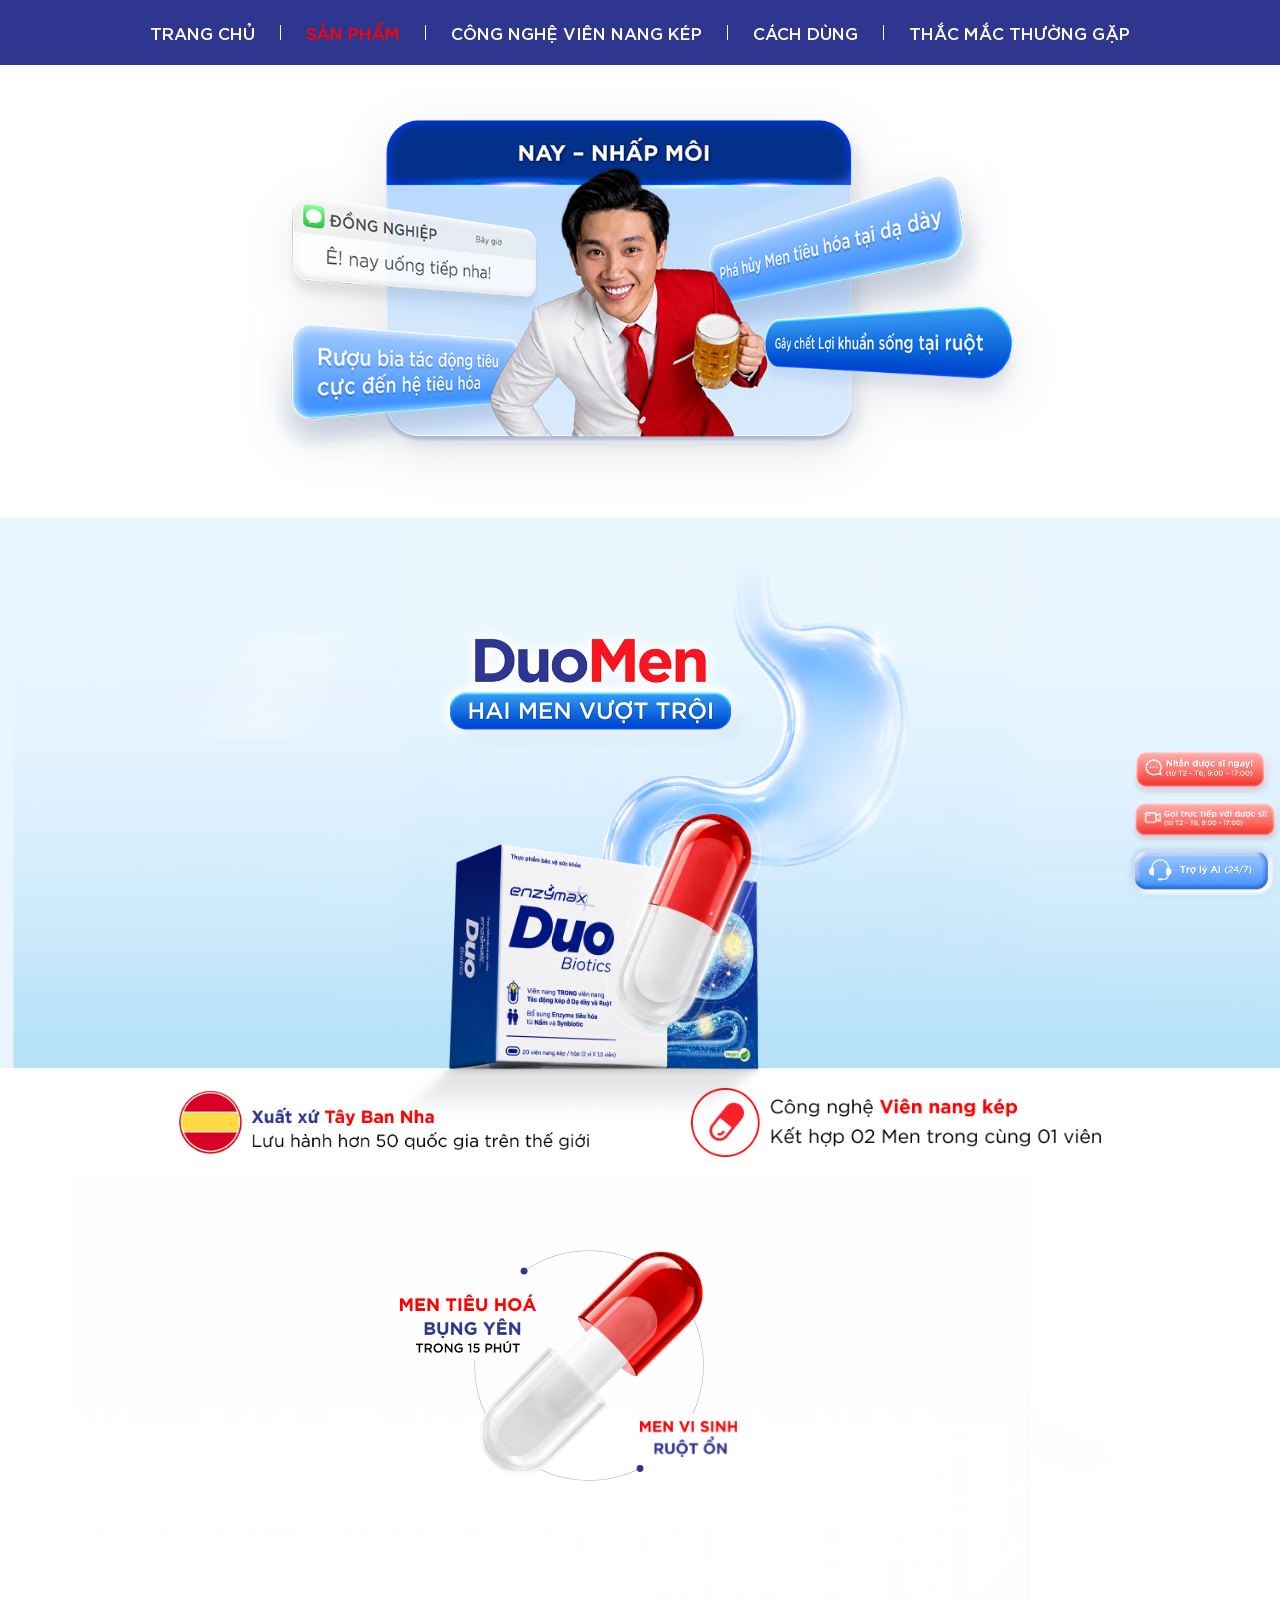
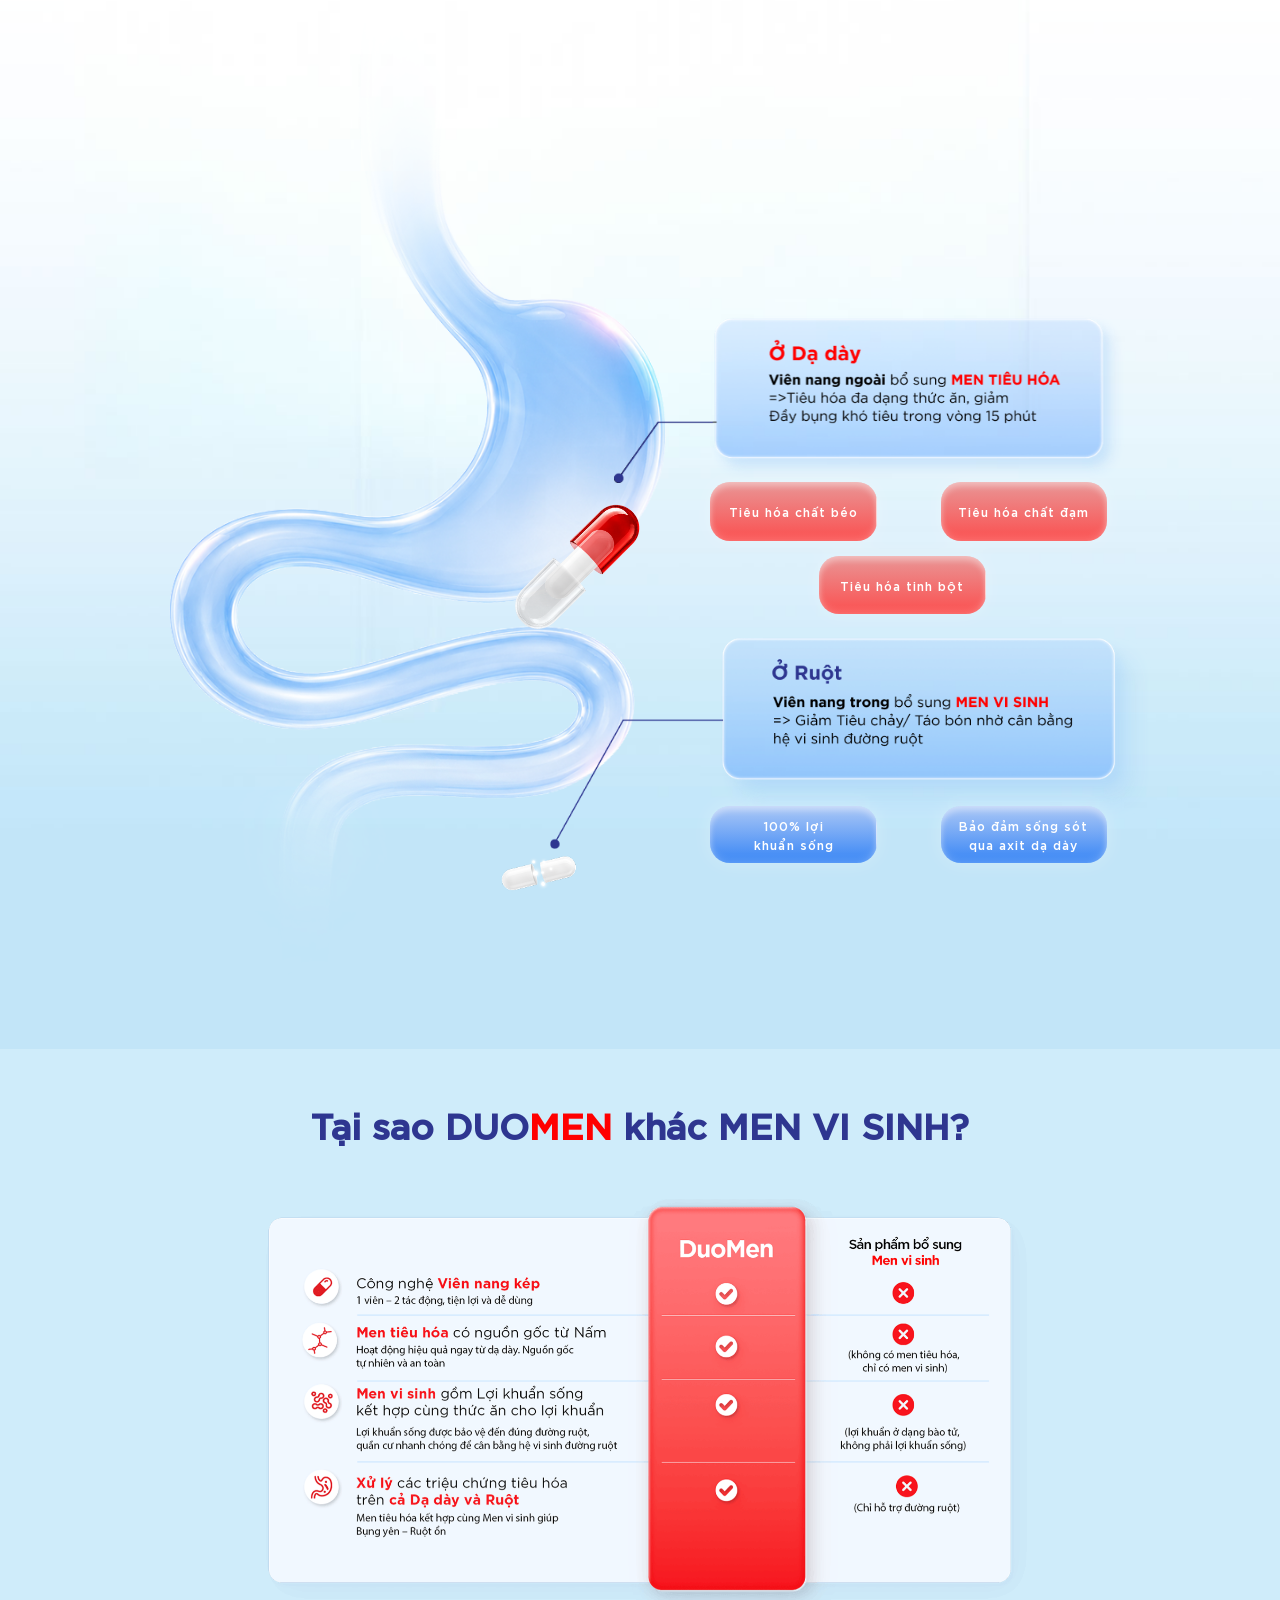
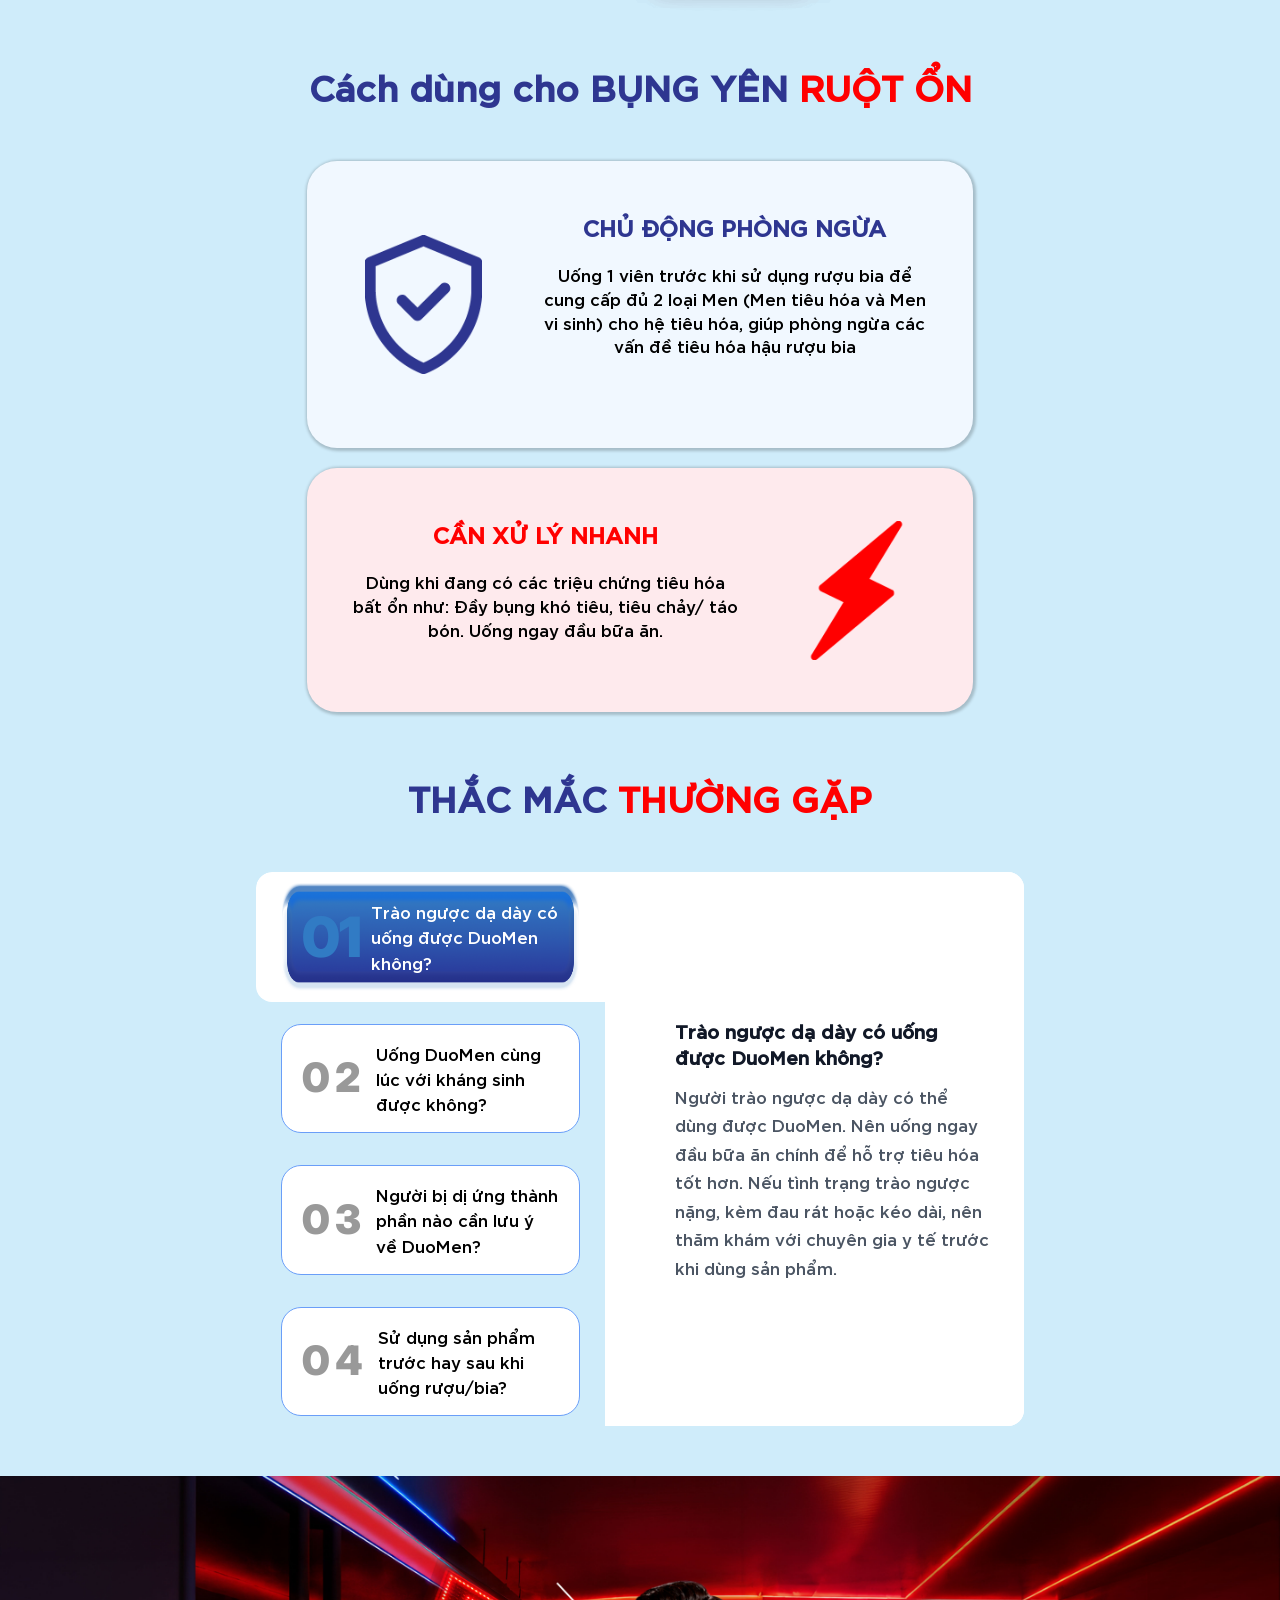
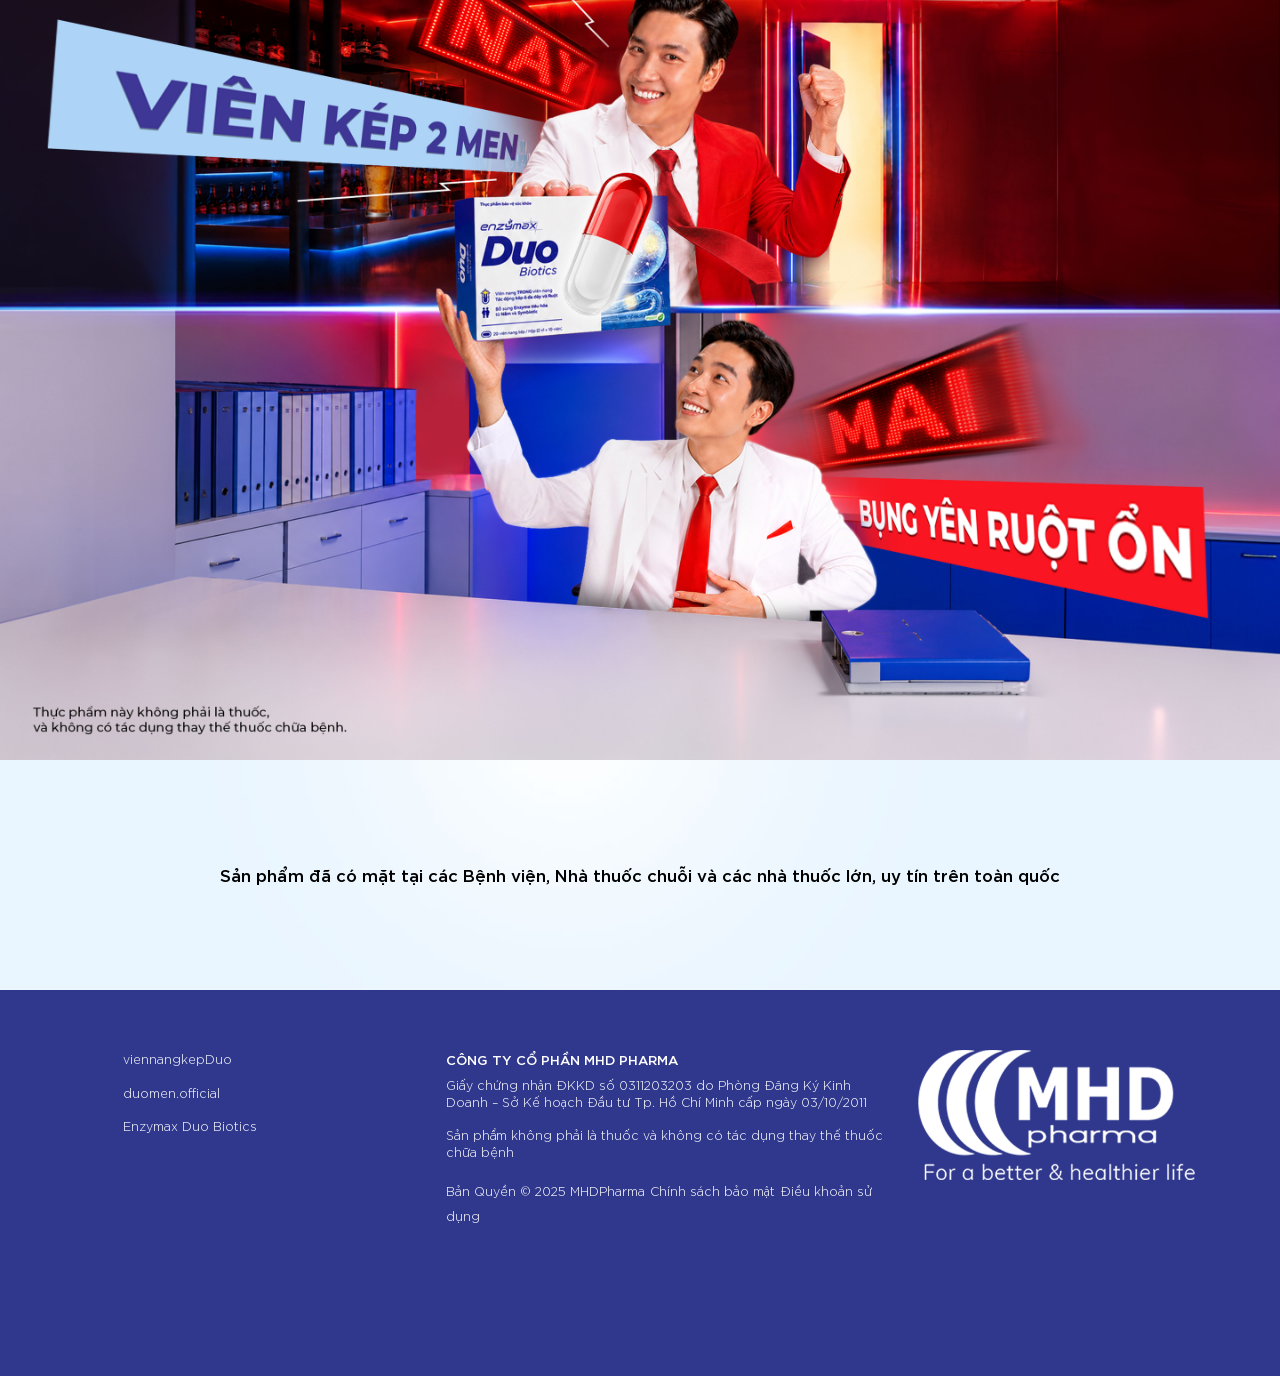
==== index.html @ 97d428c2 "update page" ====
<!DOCTYPE html>
<html>
<head>
    <meta charset="utf-8">
    <meta name="viewport" content="width=device-width, initial-scale=1">
    <!-- Google tag (gtag.js) -->
    <script async src="https://www.googletagmanager.com/gtag/js?id=G-NPQE4F92LH"></script>
    <script>
      window.dataLayer = window.dataLayer || [];
      function gtag(){dataLayer.push(arguments);}
      gtag('js', new Date());

      gtag('config', 'G-NPQE4F92LH');
    </script>
     <title>DuoMen - Enzymax Duo Biotics</title>
     <link rel="icon" type="image/x-icon" href="./images/fav.png">
    <!-- Open Graph -->
    <meta property="og:type" content="website">
    <meta property="og:title" content="DuoMen - Enzymax Duo Biotics">
    <meta property="og:description" content="DuoMen với công nghệ Viên nang kép - cung cấp đồng thời 02 hệ Men trong cùng 1 viên: Men tiêu hóa cho Dạ dày và Men vi sinh cho Ruột">
    <meta property="og:image" content="https://bizzon-vn.github.io/duocmen-lp/images/og-share.jpg">
    <meta property="og:image:width" content="2048">
    <meta property="og:image:height" content="900">
    <meta property="og:site_name" content="Enzymax Duo Biotics">
    <meta property="og:locale" content="vi_VN">


    <link href="vendor/bootstrap/bootstrap.min.css" rel="stylesheet" type="text/css">
    <link href="vendor/wow/animation.css" rel="stylesheet" type="text/css">
    <link href="vendor/owlcarousel/owl.carousel.min.css" rel="stylesheet" type="text/css">
    <link href="vendor/fancybox/jquery.fancybox.min.css" rel="stylesheet" type="text/css">
    <link href="vendor/semantic/semantic.min.css" rel="stylesheet">
    <link rel="preconnect" href="https://fonts.googleapis.com">
    <link rel="preconnect" href="https://fonts.gstatic.com" crossorigin>
    <link href="https://fonts.googleapis.com/css2?family=Inter:ital,opsz,wght@0,14..32,100..900;1,14..32,100..900&display=swap" rel="stylesheet">
    <link href="css/style.css?v=15" rel="stylesheet" media="screen" >
</head>
<body>
    <header class="page-header">
        <div class="main-menu">
            <div class="logo-mb md-mobile"><img src="./images/logo-mb.png?v=15" alt=""></div>
            <div class="toggle-menu md-mobile">
                <span></span>
                <span></span>
                <span></span>
            </div>
            <ul>
                <li><a href="#" data-target="section-1" class="nav-link active">TRANG CHỦ</a></li>
                <li><a href="#" data-target="section-5" class="nav-link">SẢN PHẨM</a></li>
                <li><a href="#" data-target="#targetForm" class="nav-link scrollForm">CÔNG NGHỆ VIÊN NANG KÉP</a></li>
                <li><a href="#" data-target="section-6" class="nav-link">CÁCH DÙNG</a></li>
                <li><a href="#" data-target="section-4" class="nav-link">THẮC MẮC THƯỜNG GẶP</a></li>
            </ul>
        </div>
    </header>
    <div class="page-main">
        <div class="section-1">
            <div class="banner">
                <div class="md-card card-back">
                    <img src="./images/box-1.png?v=15" alt="" class="md-desktop">
                    <img src="./images/box-1-mb.png?v=15" alt="" class="md-mobile">
                    <div class="md-ico-1">
                        <img src="./images/ico-1.png?v=15" alt="" class="ico-1">
                        <img src="./images/ico-2.png?v=15" alt="" class="ico-2">
                        <img src="./images/ico-3.png?v=15" alt="" class="ico-3">
                        <img src="./images/ico-4.png?v=15" alt="" class="ico-4">
                        <img src="./images/ico-5.png?v=15" alt="" class="ico-5">
                    </div>
                </div>
                <div class="md-card card-front">
                    <img src="./images/box-2.png?v=15" alt="" class="md-desktop">
                    <img src="./images/box-2-mb.png?v=15" alt="" class="md-mobile"> 
                    <div class="md-ico-1">
                        <img src="./images/ico-6.png?v=15" alt="" class="ico-6">
                        <img src="./images/ico-7.png?v=15" alt="" class="ico-7">
                        <img src="./images/ico-8.png?v=15" alt="" class="ico-8">
                        <img src="./images/ico-9.png?v=15" alt="" class="ico-9">
                    </div>
                </div>
                
            </div>
            
        </div>
        
        <div class="section-5">
            <img src="./images/bg-banner-2.jpg?v=15" alt="" class="md-desktop">
            <img src="./images/bg-banner-mb.jpg?v=15" alt="" class="md-mobile">
            <img src="./images/img-banner.png?v=15" alt="" class="img-banner md-desktop">
            <img src="./images/tia-sang.png?v=15" alt="" class="ani-tiasang">
            <div class="text-3">
                <img src="./images/text-3.png?v=15" alt="">
                <div class="shine-sweep"></div>
            </div>
            <div class="bot-content">
                <div class="md-hop-thuoc">
                    <img src="./images/hop-thuoc.png?v=15" alt="" class="hop-thuoc">
                    <img src="./images/vien-thuoc-4.png?v=15" alt="" class="vien-thuoc">
                    <a class="ctn-popup" data-fancybox="" data-src="#popup-1" href="javascript:;">
                        <img src="./images/btn-popup.png?v=15" alt="">
                    </a>
                    <div class="md-popup-1 md-popup" id="popup-1">
                        <img src="./images/img-popup.jpg?v=15" alt="">
                    </div>
                </div>
                
                <img src="./images/logo-1.png?v=15" alt="" class="sc5-logo-1 wow fadeInRight" data-wow-delay="0.5s">
                <img src="./images/logo-2.png?v=15" alt="" class="sc5-logo-2 wow fadeInLeft" data-wow-delay="1s">
            </div>
        </div>
        <div class="section-2" id="targetForm">
            
            <div class="md-content">
                <div class="sc2-img-6">
                    <img src="./images/vien-thuoc-5.png?v=15" alt="" class="img-vienthuoc-front">
                    <img src="./images/vien-thuoc.png?v=15" alt="" class="img-duongvien">
                    <img src="./images/text-1.png?v=15" alt="" class="text6-img-1">
                    <img src="./images/text-2.png?v=15" alt="" class="text6-img-2">
                </div>
                <img src="./images/vien-thuoc-2.png?v=15" alt="" class="sc2-img-1">
                <img src="./images/vien-thuoc-3.png?v=15" alt="" class="sc2-img-5">
                <img src="./images/bg-duongruot-2.jpg?v=15" alt="" class="sc2-img-2 md-desktop">
                <img src="./images/bg-duongruot-mb.jpg?v=15" alt="" class="sc2-img-2 md-mobile">
                <img src="./images/img-duongruot.png?v=15" alt="" class="img-duongruot md-desktop">
                <img src="./images/vien-thuoc-4.png?v=15" alt="" class="vien-thuoc-4">
                <img src="./images/ico-vien-thuoc.png?v=15" alt="" class="ico-vien-thuoc">
                <img src="./images/sc2-img-3.png?v=15" alt="" class="sc2-img-3 md-desktop">
                <img src="./images/sc2-img-3-mb.png?v=15" alt="" class="sc2-img-3 md-mobile">
                 <img src="./images/sc2-img-4.png?v=15" alt="" class="sc2-img-4 md-desktop">
                <img src="./images/sc2-img-4-mb.png?v=15" alt="" class="sc2-img-4 md-mobile">
                <div class="md-col">
                    <div class="btn-sc2-1 show-btn share-btn" id="shareBtn">
                        <span class="text-share">Tiêu hóa chất béo</span>
                        
                        <div class="social-icons">
                          <p>Nhờ thành phần enzyme Lipase</p>
                        </div>

                        
                    </div>
                </div>
                <div class="md-col">
                    <div class="btn-sc2-2 show-btn share-btn" id="shareBtn">
                        <span class="text-share">Tiêu hóa chất đạm</span>
                        
                        <div class="social-icons">
                          <p>Nhờ thành phần enzyme Protease 3.0 và Protease 4.5</p>
                        </div>

                        
                    </div>
                </div>
                <div class="md-col"> 
                    <div class="btn-sc2-3 show-btn share-btn" id="shareBtn">
                        <span class="text-share">Tiêu hóa tinh bột</span>
                        
                        <div class="social-icons">
                          <p>Nhờ thành phần enzyme Amylase và Glucoamylase</p>
                        </div>

                        
                    </div>
                </div>               
                <div class="md-col">
                    <div class="btn-sc2-4 show-btn share-btn share-btn-2" id="shareBtn">
                        <span class="text-share">100% lợi <br>khuẩn sống</span>
                        
                        <div class="social-icons">
                          <p>Gồm 5 tỷ lợi khuẩn sống Lactobacillus plantarum & thức ăn cho lợi khuẩn (FOS)</p>
                        </div>

                        
                    </div>
                </div>
                <div class="md-col">
                    <div class="btn-sc2-5 show-btn share-btn share-btn-2"  id="shareBtn">
                        <span class="text-share">Bảo đảm sống sót<br> qua axit dạ dày</span>
                        
                        <div class="social-icons">
                          <p>Nhờ viên nang trong chỉ tan rã tại đúng môi trường pH kiềm của ruột</p>
                        </div>

                        
                    </div>
                </div>
                
            </div>
        </div>
        <div class="section-3" >
            <div class="container">
                <div class="top-sc-3">
                    <div class="md-title wow fadeInUp" data-wow-delay="0.5s">
                        <h2>Tại sao DUO<span>MEN</span> <span class="md-enter"></span> khác MEN VI SINH?</h2>
                    </div>
                    <div class="md-content wow fadeInUp" data-wow-delay="0.7s">
                        <div class="sc3-img-1">
                            <img src="./images/img-1.png?v=15" alt="" class="md-desktop ">
                            <img src="./images/img-1-mb.png?v=15" alt="" class="md-mobile">
                            <!-- <div class="shine-sweep"></div> -->
                        </div>
                        
                    </div>
                </div>
                
            </div>
        </div>
        <div class="section-6">
            <div class="container">
                <div class="bot-sc-3">
                    <div class="md-title ">
                        <h2 class="wow fadeInUp" data-wow-delay="0.5s">Cách dùng cho <span class="md-enter"> BỤNG YÊN <span>RUỘT ỔN</span></h2>
                    </div>
                    <div class="md-content">
                        <div class="md-col clearfix wow fadeInRight" data-wow-delay="0.5s">
                            <div class="left-col">
                                <img src="./images/img-2.png?v=15" alt="">
                            </div>
                            <div class="right-col">
                                <div class="how-to-use">
                                    <h6>CHỦ ĐỘNG PHÒNG NGỪA</h6>
                                    <p>Uống 1 viên trước khi sử dụng rượu bia để cung cấp đủ 2 loại Men (Men tiêu hóa và Men vi sinh) cho hệ tiêu hóa, giúp phòng ngừa các vấn đề tiêu hóa hậu rượu bia </p>
                                </div>


                            </div>
                        </div>
                        <div class="md-col md-col-2 clearfix wow fadeInLeft" data-wow-delay="0.5s">
                            <div class="left-col">
                                <img src="./images/img-3.png?v=15" alt="">
                            </div>
                            <div class="right-col">
                                <div class="how-to-use">
                                    <h6>CẦN XỬ LÝ NHANH </h6>
                                    <p>Dùng khi đang có các triệu chứng tiêu hóa bất ổn như: Đầy bụng khó tiêu, tiêu chảy/ táo bón. Uống ngay đầu bữa ăn.</p>
                                </div>

                            </div>
                        </div>
                    </div>
                </div>
            </div>
        </div>
        <div class="section-4">
            <div class="md-anq">
                <div class="md-title wow fadeInUp"  data-wow-delay="0.5s"><h2 class="faq-title">THẮC MẮC <span>THƯỜNG GẶP</span></h2></div>
                <div class="faq-wrapper wow fadeInUp" data-wow-delay="0.5s">
                    
                    <div class="faq-questions-side">
                        
                        
                        <div class="faq-item active">
                            <div class="faq-button"><span>01</span> Trào ngược dạ dày có uống được DuoMen không?</div>
                            <div class="answer-box">
                                <h3 class="answer-title">Trào ngược dạ dày có uống được DuoMen không?</h3>
                                <p>Người trào ngược dạ dày có thể dùng được DuoMen. Nên uống ngay đầu bữa ăn chính để hỗ trợ tiêu hóa tốt hơn. Nếu tình trạng trào ngược nặng, kèm đau rát hoặc kéo dài, nên thăm khám với chuyên gia y tế trước khi dùng sản phẩm.</p>
                            </div>
                        </div>

                        <div class="faq-item">
                            <div class="faq-button"><span>02</span> Uống DuoMen cùng lúc với kháng sinh được không?</div>
                            <div class="answer-box">
                                <h3 class="answer-title">Uống DuoMen cùng lúc với kháng sinh được không?</h3>
                                <p>Không nên uống cùng lúc với kháng sinh. Vì DuoMen có chứa lợi khuẩn sống, chúng có thể gặp bất lợi khi gặp kháng sinh. Do vậy, nên sử dụng cách kháng sinh ít nhất 2 tiếng để bảo toàn lợi khuẩn. </p>
                            </div>
                        </div>

                        <div class="faq-item">
                            <div class="faq-button"><span>03</span> Người bị dị ứng thành phần nào cần lưu ý về DuoMen?</div>
                            <div class="answer-box">
                                <h3 class="answer-title">Người bị dị ứng thành phần nào cần lưu ý về DuoMen?</h3>
                                <p>DuoMen có chứa men tiêu hóa từ Nấm và men vi sinh. Nếu từng dị ứng với các thành phần này, vui lòng hỏi ý kiến chuyên gia y tế trước khi dùng sản phẩm</p>
                            </div>
                        </div>
                        <div class="faq-item">
                            <div class="faq-button"><span>04</span> Sử dụng sản phẩm trước hay sau khi uống rượu/bia?</div>
                            <div class="answer-box">
                                <h3 class="answer-title">Sử dụng sản phẩm trước hay sau khi uống rượu/bia?</h3>
                                <p>Nên sử dụng trước khi dùng rượu bia để phòng ngừa các vấn đề tiêu hóa.  Tuy nhiên, nếu bạn đã dùng rượu bia và đang có vấn đề tiêu hóa, nên bổ sung ngay 2 viên/ ngày, trong vòng 5 ngày đầu và 1 viên/ ngày trong vòng 10 ngày tiếp theo để hệ tiêu hóa phục hồi và ổn định.</p>
                            </div>
                        </div>




                        <button class="show-more-btn" id="showMoreBtn"><img src="./images/ico-showmore.png?v=15" alt=""></button>

                    </div>

                    <div class="faq-answers-side">
                        <p class="placeholder-text">Rê chuột vào câu hỏi bên trái để xem câu trả lời nhanh.</p>
                    </div>
                </div>
               
            </div>
        </div>
        <div class="main-content">
          
          <div id="frame-duoc-pham" class="ai-chat-container">
             <div class="close-all-ai"><img src="./images/ico-close.png?v=15" alt=""></div>
            <iframe src="https://web.e-pharmacy.vn/start-call?ref=duomen" allow="camera; microphone; display-capture" loading="lazy"></iframe>
          </div>
          <div id="frame-tro-ly" class="ai-chat-container">
             <div class="close-all-ai"><img src="./images/ico-close.png?v=15" alt=""></div>
            <iframe src="https://web.e-pharmacy.vn/ai-chat?ref=duomen" loading="lazy"></iframe>
          </div>
          <div id="frame-tu-van" class="ai-chat-container">
             <div class="close-all-ai"><img src="./images/ico-close.png?v=15" alt=""></div>
            <iframe src="https://web.e-pharmacy.vn/teleconsult?ref=duomen" loading="lazy"></iframe>
          </div>

          

        </div>

    </div>
    <div class="md-ai-bot">
        <div class="ctn-button ctn-button-1 ai-btn" data-target="frame-tu-van">
            <img src="./images/ctn-button-1.png?v=15" alt="" class="md-desktop">
             <img src="./images/ctn-button-1-mb.png?v=15" alt="" class="md-mobile">
        </div>
        
         <div class="ctn-button ctn-button-3 ai-btn" data-target="frame-duoc-pham">
            <img src="./images/ctn-button-3.png?v=15" alt="" class="md-desktop">
            <img src="./images/ctn-button-2-mb.png?v=15" alt="" class="md-mobile">
        </div>
        <div class="ctn-button ctn-button-2 ai-btn"  data-target="frame-tro-ly">
            <img src="./images/ctn-button-2.png?v=15" alt="" class="md-desktop">
            <img src="./images/ctn-button-3-mb.png?v=15" alt="" class="md-mobile">
        </div>
    </div>
    <footer class="footer clearfix">
    	<div class="top-footer">
            <div class="content-banner wow fadeInUp" data-wow-delay="0.5s">
                <img src="./images/banner.jpg?v=15" alt="" class="md-desktop">
                <img src="./images/banner-mb.jpg?v=15" alt="" class="md-mobile">
            </div>
            <div class="bg-footer wow fadeInUp" data-wow-delay="0.2s">
                <img src="./images/bg-footer.jpg?v=15" alt="">
                <p>Sản phẩm đã có mặt tại các Bệnh viện, Nhà thuốc chuỗi và các nhà thuốc lớn, uy tín trên toàn quốc</p>
            </div>
        </div>

        <div class="footer-container">
            <div class="container">
                <div class="footer-content">
                    
                    <div class="footer-column social-links wow fadeInLeft" data-wow-delay="0.5s">
                        <a href="https://www.facebook.com/viennangkepDuo" target="_Blank"><img src="./images/ico-fb.png?v=15" alt=""><span>viennangkepDuo</span></a>
                        <a href="https://www.tiktok.com/@duomen.official" target="_Blank"><img src="./images/ico-tiktok.png?v=15" alt=""><span>duomen.official</span></a>
                        <a href="https://zalo.me/2509048246650677428" target="_Blank"><img src="./images/ico-zalo.png?v=15" alt=""><span>Enzymax Duo Biotics</span></a>
                    </div>

                    <div class="footer-column company-info wow fadeInLeft" data-wow-delay="0.7s">
                        <h6>CÔNG TY CỔ PHẦN MHD PHARMA</h6>
                        <p class="license">Giấy chứng nhận ĐKKD số 0311203203 do Phòng Đăng Ký Kinh Doanh – Sở Kế hoạch Đầu tư Tp. Hồ Chí Minh cấp ngày 03/10/2011</p>
                        <p class="disclaimer">Sản phẩm không phải là thuốc và không có tác dụng thay thế thuốc chữa bệnh</p>
                        
                        <div class="footer-bottom-links">
                            <span>Bản Quyền © 2025 MHDPharma</span>
                            <a class="ctn-popup-2" data-fancybox="" data-src="#popup-2" href="javascript:;">Chính sách bảo mật</a>
                        
                            <div class="md-popup-2 md-popup" id="popup-2">
                                <div class="md-content">
                                    <h6>Chính sách bảo mật</h6>
                                    <div class="md-col">
                                        <strong>1. Mục đích và phạm vi thu thập thông tin</strong>
                                        <p>Chúng tôi không bán, chia sẻ hay trao đổi thông tin cá nhân của người dùng cho bên thứ ba. Thông tin được thu thập chỉ phục vụ cho mục đích sử dụng nội bộ, bao gồm (nhưng không giới hạn):</p>
                                        <ul>
                                            <li>Họ tên</li>
                                            <li>Số điện thoại</li>
                                            <li>Email</li>
                                            <li>Nội dung tư vấn/quan tâm sản phẩm</li>
                                        </ul>
                                        <p>Thông tin được ghi nhận khi bạn điền form tư vấn hoặc chủ động liên hệ với chúng tôi.</p>
                                    </div>
                                    <div class="md-col">
                                        <strong>2. Phạm vi sử dụng thông tin</strong>
                                        <p>Thông tin cá nhân của bạn sẽ được sử dụng để:</p>
                                        <ul>
                                            <li>Liên hệ tư vấn về sản phẩm DuoMen</li>
                                            <li>Gửi thông tin liên quan đến chương trình, ưu đãi hoặc tài liệu chuyên môn (nếu bạn đồng ý nhận)</li>
                                            <li>Hỗ trợ xử lý yêu cầu hoặc đơn đặt hàng (nếu có)</li>
                                            <li>Quản lý tài khoản khách hàng và xác nhận các giao dịch liên quan</li>
                                        </ul>
                                        <p>Chúng tôi cam kết sử dụng đúng mục đích đã thông báo.</p>
                                    </div>
                                    <div class="md-col">
                                        <strong>3. Thời gian lưu trữ thông tin</strong>
                                        <p>Thông tin cá nhân được lưu trữ cho đến khi:</p>
                                        <ul>
                                            <li>Bạn yêu cầu xóa thông tin, hoặc</li>
                                            <li>Không còn cần thiết cho mục đích chăm sóc – tư vấn.</li>
                                        </ul>
                                        <p>Yêu cầu xóa vui lòng gửi về: <a href="mailto:info@mhdpharma.com" target="_Blank">info@mhdpharma.com</a></p>
                                    </div>
                                    <div class="md-col">
                                        <strong>4. Phương thức người dùng tiếp cận và chỉnh sửa thông tin</strong>
                                        <p>Bạn có thể yêu cầu chỉnh sửa, cập nhật hoặc xóa dữ liệu cá nhân qua:</p>
                                        <ul>
                                            <li>Email: <a href="mailto:info@mhdpharma.com">info@mhdpharma.com</a></li>
                                            <li>Số điện thoại: <a href="tel:(028) 6680 8366">(028) 6680 8366</a></li>
                                        </ul>
                                        <p>Chúng tôi sẽ hỗ trợ trong thời gian sớm nhất.</p>
                                    </div>
                                    <div class="md-col">
                                        <strong>5. Tiếp nhận và xử lý khiếu nại liên quan đến thông tin cá nhân</strong>
                                        <p>MHD Pharma cam kết bảo vệ tuyệt đối thông tin cá nhân của bạn. Chúng tôi chỉ sử dụng thông tin trong các trường hợp:</p>
                                        <ul>
                                            <li>Cung cấp dịch vụ và nâng cao trải nghiệm khách hàng</li>
                                            <li>Giải quyết khiếu nại, tranh chấp</li>
                                            <li>Khi có yêu cầu từ cơ quan pháp luật</li>
                                        </ul>
                                        <p>Nếu bạn có thắc mắc hoặc phát hiện việc sử dụng thông tin sai mục đích, vui lòng liên hệ:</p>
                                        <ul>
                                            <li>Email: <a href="mailto:info@mhdpharma.com">info@mhdpharma.com</a></li>
                                            <li>Số điện thoại: <a href="tel:(028) 6680 8366">(028) 6680 8366</a></li>
                                        </ul>
                                    </div>
                                </div>
                            </div>
                            <a class="ctn-popup-2" data-fancybox="" data-src="#popup-3" href="javascript:;">Điều khoản sử dụng</a>
                            <div class="md-popup-2 md-popup" id="popup-3">
                                <div class="md-content">
                                    <h6>Điều khoản sử dụng</h6>
                                    <div class="md-col">
                                        <strong>1. Mục đích của Website</strong>
                                        <p>Website được xây dựng nhằm cung cấp thông tin về:</p>
                                        <ul>
                                            <li>Sản phẩm <strong>DuoMen</strong></li>
                                            <li>Công nghệ <strong>Viên nang kép</strong></li>
                                            <li>Kiến thức hỗ trợ tiêu hóa – đường ruột</li>
                                            <li>Các thông tin hướng dẫn sử dụng, khuyến nghị và liên hệ tư vấn</li>
                                        </ul>
                                        <p>Website <strong>không</strong> thay thế cho tư vấn, chẩn đoán hay chỉ định y khoa từ bác sĩ.</p>
                                    </div>
                                    <div class="md-col">
                                        <strong>2. Quyền và trách nhiệm của người dùng</strong>
                                        <p>Khi sử dụng Website, bạn đồng ý:</p>
                                        <ul>
                                            <li>Cung cấp thông tin chính xác khi đăng ký nhận tư vấn</li>
                                            <li>Không gửi nội dung vi phạm pháp luật, spam, thông tin gây nhiễu</li>
                                            <li>Không can thiệp, phá hoại, hoặc sử dụng Website cho mục đích trái phép</li>
                                        </ul>
                                        <p>Người dùng chịu trách nhiệm về thông tin cá nhân cung cấp cho Website.</p>
                                    </div>
                                    <div class="md-col">
                                        <strong>3. Quyền và trách nhiệm của Website</strong>
                                        <p>MHD Pharma – đơn vị quản lý Website – có quyền:</p>
                                        <ul>
                                            <li>Cập nhật, chỉnh sửa nội dung Website bất kỳ lúc nào</li>
                                            <li>Tạm ngừng hoặc chấm dứt hoạt động Website khi cần thiết</li>
                                            <li>Liên hệ người dùng dựa trên thông tin bạn cung cấp để tư vấn sản phẩm DuoMen</li>
                                        </ul>
                                        <p>Chúng tôi cam kết:</p>
                                        <ul>
                                            <li>Bảo mật thông tin cá nhân theo Chính sách Bảo mật</li>
                                            <li>Đảm bảo thông tin sản phẩm minh bạch, chính xác và phù hợp quy định y tế hiện hành</li>
                                        </ul>
                                    </div>
                                    <div class="md-col">
                                        <strong>4. Tính chính xác của thông tin</strong>
                                        <p>Nội dung được cập nhật dựa trên thông tin khoa học từ <strong>Aora Health (Tây Ban Nha)</strong> và tài liệu chuyên môn từ <strong>MHD Pharma.</strong> </p>
                                        <p>Tuy nhiên, thông tin trên Website có thể thay đổi theo cập nhật khoa học và quy chuẩn pháp lý. Chúng tôi không chịu trách nhiệm đối với thiệt hại phát sinh từ việc sử dụng thông tin không đúng hướng dẫn.</p>
                                    </div>
                                    <div class="md-col">
                                        <strong>5. Nội dung không mang tính thay thế tư vấn y khoa</strong>
                                        <p>Mọi thông tin trên Website:</p>
                                        <ul>
                                            <li>Chỉ mang tính chất tham khảo</li>
                                            <li>Không thay thế cho tư vấn từ chuyên gia y tế</li>
                                            <li>Không phải chỉ định điều trị</li>
                                        </ul>
                                        <p>Người dùng nên tham khảo ý kiến bác sĩ, dược sĩ trước khi sử dụng sản phẩm nếu có vấn đề sức khỏe đặc biệt.</p>
                                    </div>
                                    <div class="md-col">
                                        <strong>6. Liên kết ngoài Website</strong>
                                        <p>Website có thể chứa liên kết đến trang khác.</p>
                                        <p>Chúng tôi <strong>không chịu trách nhiệm</strong> về nội dung hoặc chính sách bảo mật tại các trang đó.</p>
                                    </div>
                                    <div class="md-col">
                                        <strong>7. Quyền sở hữu trí tuệ</strong>
                                        <p>Toàn bộ hình ảnh, nội dung, thiết kế, logo, và tư liệu liên quan đến DuoMen thuộc quyền sở hữu của:</p>
                                        <ul>
                                            <li><strong>Aora Health (Spain)</strong> – đơn vị nghiên cứu & phát triển</li>
                                            <li><strong>MHD Pharma</strong> – đơn vị phân phối độc quyền tại Việt Nam</li>
                                        </ul>
                                        <p>Nghiêm cấm sao chép, trích dẫn hoặc sử dụng nội dung khi chưa được phép bằng văn bản.</p>
                                    </div>
                                    <div class="md-col">
                                        <strong>8. Thay đổi điều khoản</strong>
                                        <p>Website có thể điều chỉnh Điều Khoản Sử Dụng theo yêu cầu vận hành hoặc quy định pháp luật.</p>
                                        <p>Mọi thay đổi sẽ được cập nhật trực tiếp trên trang. Việc bạn tiếp tục sử dụng Website đồng nghĩa bạn chấp nhận các thay đổi đó.</p>
                                    </div>
                                    <div class="md-col">
                                        <strong>9. Thông tin liên hệ</strong>
                                        <p>Mọi thắc mắc liên quan đến Điều Khoản Sử Dụng vui lòng liên hệ:</p>
                                        <ul>
                                            <li>Email: <a href="mailto:info@mhdpharma.com">info@mhdpharma.com</a></li>
                                            <li>Số điện thoại: <a href="tel:(028) 6680 8366">(028) 6680 8366</a></li>
                                        </ul>
                                    </div>
                                </div>
                            </div>
                        </div>
                    </div>

                    <div class="footer-column logo-area wow fadeInLeft" data-wow-delay="0.9s">
                        <a href="#"><img src="./images/logo-footer.png?v=15" alt=""></a>
                    </div>

                </div>
            </div>
        </div>
    </footer>
</body>
<script src="vendor/jquery/jquery-2.1.0.min.js"></script>
<script src="vendor/bootstrap/bootstrap.min.js"></script>
<script src="vendor/owlcarousel/owl.carousel.min.js"></script>
<script src="vendor/wow/wow.min.js" type="text/javascript"></script>
<script src="vendor/fancybox/jquery.fancybox.min.js" type="text/javascript" ></script>
<script src="vendor/semantic/semantic.js" type="text/javascript" ></script>
<script src="vendor/semantic/semantic.min.js" type="text/javascript" ></script>
<script src="scripts/main.js?v=15"></script>
</html>
---- vendor/wow/animation.css ----
@charset "UTF-8";

/*!
 * animate.css -https://daneden.github.io/animate.css/
 * Version - 3.7.2
 * Licensed under the MIT license - http://opensource.org/licenses/MIT
 *
 * Copyright (c) 2019 Daniel Eden
 */

@-webkit-keyframes bounce {
  from,
  20%,
  53%,
  80%,
  to {
    -webkit-animation-timing-function: cubic-bezier(0.215, 0.61, 0.355, 1);
    animation-timing-function: cubic-bezier(0.215, 0.61, 0.355, 1);
    -webkit-transform: translate3d(0, 0, 0);
    transform: translate3d(0, 0, 0);
  }

  40%,
  43% {
    -webkit-animation-timing-function: cubic-bezier(0.755, 0.05, 0.855, 0.06);
    animation-timing-function: cubic-bezier(0.755, 0.05, 0.855, 0.06);
    -webkit-transform: translate3d(0, -30px, 0);
    transform: translate3d(0, -30px, 0);
  }

  70% {
    -webkit-animation-timing-function: cubic-bezier(0.755, 0.05, 0.855, 0.06);
    animation-timing-function: cubic-bezier(0.755, 0.05, 0.855, 0.06);
    -webkit-transform: translate3d(0, -15px, 0);
    transform: translate3d(0, -15px, 0);
  }

  90% {
    -webkit-transform: translate3d(0, -4px, 0);
    transform: translate3d(0, -4px, 0);
  }
}

@keyframes bounce {
  from,
  20%,
  53%,
  80%,
  to {
    -webkit-animation-timing-function: cubic-bezier(0.215, 0.61, 0.355, 1);
    animation-timing-function: cubic-bezier(0.215, 0.61, 0.355, 1);
    -webkit-transform: translate3d(0, 0, 0);
    transform: translate3d(0, 0, 0);
  }

  40%,
  43% {
    -webkit-animation-timing-function: cubic-bezier(0.755, 0.05, 0.855, 0.06);
    animation-timing-function: cubic-bezier(0.755, 0.05, 0.855, 0.06);
    -webkit-transform: translate3d(0, -30px, 0);
    transform: translate3d(0, -30px, 0);
  }

  70% {
    -webkit-animation-timing-function: cubic-bezier(0.755, 0.05, 0.855, 0.06);
    animation-timing-function: cubic-bezier(0.755, 0.05, 0.855, 0.06);
    -webkit-transform: translate3d(0, -15px, 0);
    transform: translate3d(0, -15px, 0);
  }

  90% {
    -webkit-transform: translate3d(0, -4px, 0);
    transform: translate3d(0, -4px, 0);
  }
}

.bounce {
  -webkit-animation-name: bounce;
  animation-name: bounce;
  -webkit-transform-origin: center bottom;
  transform-origin: center bottom;
}

@-webkit-keyframes flash {
  from,
  50%,
  to {
    opacity: 1;
  }

  25%,
  75% {
    opacity: 0;
  }
}

@keyframes flash {
  from,
  50%,
  to {
    opacity: 1;
  }

  25%,
  75% {
    opacity: 0;
  }
}

.flash {
  -webkit-animation-name: flash;
  animation-name: flash;
}

/* originally authored by Nick Pettit - https://github.com/nickpettit/glide */

@-webkit-keyframes pulse {
  from {
    -webkit-transform: scale3d(1, 1, 1);
    transform: scale3d(1, 1, 1);
  }

  50% {
    -webkit-transform: scale3d(1.05, 1.05, 1.05);
    transform: scale3d(1.05, 1.05, 1.05);
  }

  to {
    -webkit-transform: scale3d(1, 1, 1);
    transform: scale3d(1, 1, 1);
  }
}

@keyframes pulse {
  from {
    -webkit-transform: scale3d(1, 1, 1);
    transform: scale3d(1, 1, 1);
  }

  50% {
    -webkit-transform: scale3d(1.05, 1.05, 1.05);
    transform: scale3d(1.05, 1.05, 1.05);
  }

  to {
    -webkit-transform: scale3d(1, 1, 1);
    transform: scale3d(1, 1, 1);
  }
}

.pulse {
  -webkit-animation-name: pulse;
  animation-name: pulse;
}

@-webkit-keyframes rubberBand {
  from {
    -webkit-transform: scale3d(1, 1, 1);
    transform: scale3d(1, 1, 1);
  }

  30% {
    -webkit-transform: scale3d(1.25, 0.75, 1);
    transform: scale3d(1.25, 0.75, 1);
  }

  40% {
    -webkit-transform: scale3d(0.75, 1.25, 1);
    transform: scale3d(0.75, 1.25, 1);
  }

  50% {
    -webkit-transform: scale3d(1.15, 0.85, 1);
    transform: scale3d(1.15, 0.85, 1);
  }

  65% {
    -webkit-transform: scale3d(0.95, 1.05, 1);
    transform: scale3d(0.95, 1.05, 1);
  }

  75% {
    -webkit-transform: scale3d(1.05, 0.95, 1);
    transform: scale3d(1.05, 0.95, 1);
  }

  to {
    -webkit-transform: scale3d(1, 1, 1);
    transform: scale3d(1, 1, 1);
  }
}

@keyframes rubberBand {
  from {
    -webkit-transform: scale3d(1, 1, 1);
    transform: scale3d(1, 1, 1);
  }

  30% {
    -webkit-transform: scale3d(1.25, 0.75, 1);
    transform: scale3d(1.25, 0.75, 1);
  }

  40% {
    -webkit-transform: scale3d(0.75, 1.25, 1);
    transform: scale3d(0.75, 1.25, 1);
  }

  50% {
    -webkit-transform: scale3d(1.15, 0.85, 1);
    transform: scale3d(1.15, 0.85, 1);
  }

  65% {
    -webkit-transform: scale3d(0.95, 1.05, 1);
    transform: scale3d(0.95, 1.05, 1);
  }

  75% {
    -webkit-transform: scale3d(1.05, 0.95, 1);
    transform: scale3d(1.05, 0.95, 1);
  }

  to {
    -webkit-transform: scale3d(1, 1, 1);
    transform: scale3d(1, 1, 1);
  }
}

.rubberBand {
  -webkit-animation-name: rubberBand;
  animation-name: rubberBand;
}

@-webkit-keyframes shake {
  from,
  to {
    -webkit-transform: translate3d(0, 0, 0);
    transform: translate3d(0, 0, 0);
  }

  10%,
  30%,
  50%,
  70%,
  90% {
    -webkit-transform: translate3d(-10px, 0, 0);
    transform: translate3d(-10px, 0, 0);
  }

  20%,
  40%,
  60%,
  80% {
    -webkit-transform: translate3d(10px, 0, 0);
    transform: translate3d(10px, 0, 0);
  }
}

@keyframes shake {
  from,
  to {
    -webkit-transform: translate3d(0, 0, 0);
    transform: translate3d(0, 0, 0);
  }

  10%,
  30%,
  50%,
  70%,
  90% {
    -webkit-transform: translate3d(-10px, 0, 0);
    transform: translate3d(-10px, 0, 0);
  }

  20%,
  40%,
  60%,
  80% {
    -webkit-transform: translate3d(10px, 0, 0);
    transform: translate3d(10px, 0, 0);
  }
}

.shake {
  -webkit-animation-name: shake;
  animation-name: shake;
}

@-webkit-keyframes headShake {
  0% {
    -webkit-transform: translateX(0);
    transform: translateX(0);
  }

  6.5% {
    -webkit-transform: translateX(-6px) rotateY(-9deg);
    transform: translateX(-6px) rotateY(-9deg);
  }

  18.5% {
    -webkit-transform: translateX(5px) rotateY(7deg);
    transform: translateX(5px) rotateY(7deg);
  }

  31.5% {
    -webkit-transform: translateX(-3px) rotateY(-5deg);
    transform: translateX(-3px) rotateY(-5deg);
  }

  43.5% {
    -webkit-transform: translateX(2px) rotateY(3deg);
    transform: translateX(2px) rotateY(3deg);
  }

  50% {
    -webkit-transform: translateX(0);
    transform: translateX(0);
  }
}

@keyframes headShake {
  0% {
    -webkit-transform: translateX(0);
    transform: translateX(0);
  }

  6.5% {
    -webkit-transform: translateX(-6px) rotateY(-9deg);
    transform: translateX(-6px) rotateY(-9deg);
  }

  18.5% {
    -webkit-transform: translateX(5px) rotateY(7deg);
    transform: translateX(5px) rotateY(7deg);
  }

  31.5% {
    -webkit-transform: translateX(-3px) rotateY(-5deg);
    transform: translateX(-3px) rotateY(-5deg);
  }

  43.5% {
    -webkit-transform: translateX(2px) rotateY(3deg);
    transform: translateX(2px) rotateY(3deg);
  }

  50% {
    -webkit-transform: translateX(0);
    transform: translateX(0);
  }
}

.headShake {
  -webkit-animation-timing-function: ease-in-out;
  animation-timing-function: ease-in-out;
  -webkit-animation-name: headShake;
  animation-name: headShake;
}

@-webkit-keyframes swing {
  20% {
    -webkit-transform: rotate3d(0, 0, 1, 15deg);
    transform: rotate3d(0, 0, 1, 15deg);
  }

  40% {
    -webkit-transform: rotate3d(0, 0, 1, -10deg);
    transform: rotate3d(0, 0, 1, -10deg);
  }

  60% {
    -webkit-transform: rotate3d(0, 0, 1, 5deg);
    transform: rotate3d(0, 0, 1, 5deg);
  }

  80% {
    -webkit-transform: rotate3d(0, 0, 1, -5deg);
    transform: rotate3d(0, 0, 1, -5deg);
  }

  to {
    -webkit-transform: rotate3d(0, 0, 1, 0deg);
    transform: rotate3d(0, 0, 1, 0deg);
  }
}

@keyframes swing {
  20% {
    -webkit-transform: rotate3d(0, 0, 1, 15deg);
    transform: rotate3d(0, 0, 1, 15deg);
  }

  40% {
    -webkit-transform: rotate3d(0, 0, 1, -10deg);
    transform: rotate3d(0, 0, 1, -10deg);
  }

  60% {
    -webkit-transform: rotate3d(0, 0, 1, 5deg);
    transform: rotate3d(0, 0, 1, 5deg);
  }

  80% {
    -webkit-transform: rotate3d(0, 0, 1, -5deg);
    transform: rotate3d(0, 0, 1, -5deg);
  }

  to {
    -webkit-transform: rotate3d(0, 0, 1, 0deg);
    transform: rotate3d(0, 0, 1, 0deg);
  }
}

.swing {
  -webkit-transform-origin: top center;
  transform-origin: top center;
  -webkit-animation-name: swing;
  animation-name: swing;
}

@-webkit-keyframes tada {
  from {
    -webkit-transform: scale3d(1, 1, 1);
    transform: scale3d(1, 1, 1);
  }

  10%,
  20% {
    -webkit-transform: scale3d(0.9, 0.9, 0.9) rotate3d(0, 0, 1, -3deg);
    transform: scale3d(0.9, 0.9, 0.9) rotate3d(0, 0, 1, -3deg);
  }

  30%,
  50%,
  70%,
  90% {
    -webkit-transform: scale3d(1.1, 1.1, 1.1) rotate3d(0, 0, 1, 3deg);
    transform: scale3d(1.1, 1.1, 1.1) rotate3d(0, 0, 1, 3deg);
  }

  40%,
  60%,
  80% {
    -webkit-transform: scale3d(1.1, 1.1, 1.1) rotate3d(0, 0, 1, -3deg);
    transform: scale3d(1.1, 1.1, 1.1) rotate3d(0, 0, 1, -3deg);
  }

  to {
    -webkit-transform: scale3d(1, 1, 1);
    transform: scale3d(1, 1, 1);
  }
}

@keyframes tada {
  from {
    -webkit-transform: scale3d(1, 1, 1);
    transform: scale3d(1, 1, 1);
  }

  10%,
  20% {
    -webkit-transform: scale3d(0.9, 0.9, 0.9) rotate3d(0, 0, 1, -3deg);
    transform: scale3d(0.9, 0.9, 0.9) rotate3d(0, 0, 1, -3deg);
  }

  30%,
  50%,
  70%,
  90% {
    -webkit-transform: scale3d(1.1, 1.1, 1.1) rotate3d(0, 0, 1, 3deg);
    transform: scale3d(1.1, 1.1, 1.1) rotate3d(0, 0, 1, 3deg);
  }

  40%,
  60%,
  80% {
    -webkit-transform: scale3d(1.1, 1.1, 1.1) rotate3d(0, 0, 1, -3deg);
    transform: scale3d(1.1, 1.1, 1.1) rotate3d(0, 0, 1, -3deg);
  }

  to {
    -webkit-transform: scale3d(1, 1, 1);
    transform: scale3d(1, 1, 1);
  }
}

.tada {
  -webkit-animation-name: tada;
  animation-name: tada;
}

/* originally authored by Nick Pettit - https://github.com/nickpettit/glide */

@-webkit-keyframes wobble {
  from {
    -webkit-transform: translate3d(0, 0, 0);
    transform: translate3d(0, 0, 0);
  }

  15% {
    -webkit-transform: translate3d(-25%, 0, 0) rotate3d(0, 0, 1, -5deg);
    transform: translate3d(-25%, 0, 0) rotate3d(0, 0, 1, -5deg);
  }

  30% {
    -webkit-transform: translate3d(20%, 0, 0) rotate3d(0, 0, 1, 3deg);
    transform: translate3d(20%, 0, 0) rotate3d(0, 0, 1, 3deg);
  }

  45% {
    -webkit-transform: translate3d(-15%, 0, 0) rotate3d(0, 0, 1, -3deg);
    transform: translate3d(-15%, 0, 0) rotate3d(0, 0, 1, -3deg);
  }

  60% {
    -webkit-transform: translate3d(10%, 0, 0) rotate3d(0, 0, 1, 2deg);
    transform: translate3d(10%, 0, 0) rotate3d(0, 0, 1, 2deg);
  }

  75% {
    -webkit-transform: translate3d(-5%, 0, 0) rotate3d(0, 0, 1, -1deg);
    transform: translate3d(-5%, 0, 0) rotate3d(0, 0, 1, -1deg);
  }

  to {
    -webkit-transform: translate3d(0, 0, 0);
    transform: translate3d(0, 0, 0);
  }
}

@keyframes wobble {
  from {
    -webkit-transform: translate3d(0, 0, 0);
    transform: translate3d(0, 0, 0);
  }

  15% {
    -webkit-transform: translate3d(-25%, 0, 0) rotate3d(0, 0, 1, -5deg);
    transform: translate3d(-25%, 0, 0) rotate3d(0, 0, 1, -5deg);
  }

  30% {
    -webkit-transform: translate3d(20%, 0, 0) rotate3d(0, 0, 1, 3deg);
    transform: translate3d(20%, 0, 0) rotate3d(0, 0, 1, 3deg);
  }

  45% {
    -webkit-transform: translate3d(-15%, 0, 0) rotate3d(0, 0, 1, -3deg);
    transform: translate3d(-15%, 0, 0) rotate3d(0, 0, 1, -3deg);
  }

  60% {
    -webkit-transform: translate3d(10%, 0, 0) rotate3d(0, 0, 1, 2deg);
    transform: translate3d(10%, 0, 0) rotate3d(0, 0, 1, 2deg);
  }

  75% {
    -webkit-transform: translate3d(-5%, 0, 0) rotate3d(0, 0, 1, -1deg);
    transform: translate3d(-5%, 0, 0) rotate3d(0, 0, 1, -1deg);
  }

  to {
    -webkit-transform: translate3d(0, 0, 0);
    transform: translate3d(0, 0, 0);
  }
}

.wobble {
  -webkit-animation-name: wobble;
  animation-name: wobble;
}

@-webkit-keyframes jello {
  from,
  11.1%,
  to {
    -webkit-transform: translate3d(0, 0, 0);
    transform: translate3d(0, 0, 0);
  }

  22.2% {
    -webkit-transform: skewX(-12.5deg) skewY(-12.5deg);
    transform: skewX(-12.5deg) skewY(-12.5deg);
  }

  33.3% {
    -webkit-transform: skewX(6.25deg) skewY(6.25deg);
    transform: skewX(6.25deg) skewY(6.25deg);
  }

  44.4% {
    -webkit-transform: skewX(-3.125deg) skewY(-3.125deg);
    transform: skewX(-3.125deg) skewY(-3.125deg);
  }

  55.5% {
    -webkit-transform: skewX(1.5625deg) skewY(1.5625deg);
    transform: skewX(1.5625deg) skewY(1.5625deg);
  }

  66.6% {
    -webkit-transform: skewX(-0.78125deg) skewY(-0.78125deg);
    transform: skewX(-0.78125deg) skewY(-0.78125deg);
  }

  77.7% {
    -webkit-transform: skewX(0.390625deg) skewY(0.390625deg);
    transform: skewX(0.390625deg) skewY(0.390625deg);
  }

  88.8% {
    -webkit-transform: skewX(-0.1953125deg) skewY(-0.1953125deg);
    transform: skewX(-0.1953125deg) skewY(-0.1953125deg);
  }
}

@keyframes jello {
  from,
  11.1%,
  to {
    -webkit-transform: translate3d(0, 0, 0);
    transform: translate3d(0, 0, 0);
  }

  22.2% {
    -webkit-transform: skewX(-12.5deg) skewY(-12.5deg);
    transform: skewX(-12.5deg) skewY(-12.5deg);
  }

  33.3% {
    -webkit-transform: skewX(6.25deg) skewY(6.25deg);
    transform: skewX(6.25deg) skewY(6.25deg);
  }

  44.4% {
    -webkit-transform: skewX(-3.125deg) skewY(-3.125deg);
    transform: skewX(-3.125deg) skewY(-3.125deg);
  }

  55.5% {
    -webkit-transform: skewX(1.5625deg) skewY(1.5625deg);
    transform: skewX(1.5625deg) skewY(1.5625deg);
  }

  66.6% {
    -webkit-transform: skewX(-0.78125deg) skewY(-0.78125deg);
    transform: skewX(-0.78125deg) skewY(-0.78125deg);
  }

  77.7% {
    -webkit-transform: skewX(0.390625deg) skewY(0.390625deg);
    transform: skewX(0.390625deg) skewY(0.390625deg);
  }

  88.8% {
    -webkit-transform: skewX(-0.1953125deg) skewY(-0.1953125deg);
    transform: skewX(-0.1953125deg) skewY(-0.1953125deg);
  }
}

.jello {
  -webkit-animation-name: jello;
  animation-name: jello;
  -webkit-transform-origin: center;
  transform-origin: center;
}

@-webkit-keyframes heartBeat {
  0% {
    -webkit-transform: scale(1);
    transform: scale(1);
  }

  14% {
    -webkit-transform: scale(1.3);
    transform: scale(1.3);
  }

  28% {
    -webkit-transform: scale(1);
    transform: scale(1);
  }

  42% {
    -webkit-transform: scale(1.3);
    transform: scale(1.3);
  }

  70% {
    -webkit-transform: scale(1);
    transform: scale(1);
  }
}

@keyframes heartBeat {
  0% {
    -webkit-transform: scale(1);
    transform: scale(1);
  }

  14% {
    -webkit-transform: scale(1.3);
    transform: scale(1.3);
  }

  28% {
    -webkit-transform: scale(1);
    transform: scale(1);
  }

  42% {
    -webkit-transform: scale(1.3);
    transform: scale(1.3);
  }

  70% {
    -webkit-transform: scale(1);
    transform: scale(1);
  }
}

.heartBeat {
  -webkit-animation-name: heartBeat;
  animation-name: heartBeat;
  -webkit-animation-duration: 1.3s;
  animation-duration: 1.3s;
  -webkit-animation-timing-function: ease-in-out;
  animation-timing-function: ease-in-out;
}

@-webkit-keyframes bounceIn {
  from,
  20%,
  40%,
  60%,
  80%,
  to {
    -webkit-animation-timing-function: cubic-bezier(0.215, 0.61, 0.355, 1);
    animation-timing-function: cubic-bezier(0.215, 0.61, 0.355, 1);
  }

  0% {
    opacity: 0;
    -webkit-transform: scale3d(0.3, 0.3, 0.3);
    transform: scale3d(0.3, 0.3, 0.3);
  }

  20% {
    -webkit-transform: scale3d(1.1, 1.1, 1.1);
    transform: scale3d(1.1, 1.1, 1.1);
  }

  40% {
    -webkit-transform: scale3d(0.9, 0.9, 0.9);
    transform: scale3d(0.9, 0.9, 0.9);
  }

  60% {
    opacity: 1;
    -webkit-transform: scale3d(1.03, 1.03, 1.03);
    transform: scale3d(1.03, 1.03, 1.03);
  }

  80% {
    -webkit-transform: scale3d(0.97, 0.97, 0.97);
    transform: scale3d(0.97, 0.97, 0.97);
  }

  to {
    opacity: 1;
    -webkit-transform: scale3d(1, 1, 1);
    transform: scale3d(1, 1, 1);
  }
}

@keyframes bounceIn {
  from,
  20%,
  40%,
  60%,
  80%,
  to {
    -webkit-animation-timing-function: cubic-bezier(0.215, 0.61, 0.355, 1);
    animation-timing-function: cubic-bezier(0.215, 0.61, 0.355, 1);
  }

  0% {
    opacity: 0;
    -webkit-transform: scale3d(0.3, 0.3, 0.3);
    transform: scale3d(0.3, 0.3, 0.3);
  }

  20% {
    -webkit-transform: scale3d(1.1, 1.1, 1.1);
    transform: scale3d(1.1, 1.1, 1.1);
  }

  40% {
    -webkit-transform: scale3d(0.9, 0.9, 0.9);
    transform: scale3d(0.9, 0.9, 0.9);
  }

  60% {
    opacity: 1;
    -webkit-transform: scale3d(1.03, 1.03, 1.03);
    transform: scale3d(1.03, 1.03, 1.03);
  }

  80% {
    -webkit-transform: scale3d(0.97, 0.97, 0.97);
    transform: scale3d(0.97, 0.97, 0.97);
  }

  to {
    opacity: 1;
    -webkit-transform: scale3d(1, 1, 1);
    transform: scale3d(1, 1, 1);
  }
}

.bounceIn {
  -webkit-animation-duration: 0.75s;
  animation-duration: 0.75s;
  -webkit-animation-name: bounceIn;
  animation-name: bounceIn;
}

@-webkit-keyframes bounceInDown {
  from,
  60%,
  75%,
  90%,
  to {
    -webkit-animation-timing-function: cubic-bezier(0.215, 0.61, 0.355, 1);
    animation-timing-function: cubic-bezier(0.215, 0.61, 0.355, 1);
  }

  0% {
    opacity: 0;
    -webkit-transform: translate3d(0, -3000px, 0);
    transform: translate3d(0, -3000px, 0);
  }

  60% {
    opacity: 1;
    -webkit-transform: translate3d(0, 25px, 0);
    transform: translate3d(0, 25px, 0);
  }

  75% {
    -webkit-transform: translate3d(0, -10px, 0);
    transform: translate3d(0, -10px, 0);
  }

  90% {
    -webkit-transform: translate3d(0, 5px, 0);
    transform: translate3d(0, 5px, 0);
  }

  to {
    -webkit-transform: translate3d(0, 0, 0);
    transform: translate3d(0, 0, 0);
  }
}

@keyframes bounceInDown {
  from,
  60%,
  75%,
  90%,
  to {
    -webkit-animation-timing-function: cubic-bezier(0.215, 0.61, 0.355, 1);
    animation-timing-function: cubic-bezier(0.215, 0.61, 0.355, 1);
  }

  0% {
    opacity: 0;
    -webkit-transform: translate3d(0, -3000px, 0);
    transform: translate3d(0, -3000px, 0);
  }

  60% {
    opacity: 1;
    -webkit-transform: translate3d(0, 25px, 0);
    transform: translate3d(0, 25px, 0);
  }

  75% {
    -webkit-transform: translate3d(0, -10px, 0);
    transform: translate3d(0, -10px, 0);
  }

  90% {
    -webkit-transform: translate3d(0, 5px, 0);
    transform: translate3d(0, 5px, 0);
  }

  to {
    -webkit-transform: translate3d(0, 0, 0);
    transform: translate3d(0, 0, 0);
  }
}

.bounceInDown {
  -webkit-animation-name: bounceInDown;
  animation-name: bounceInDown;
}

@-webkit-keyframes bounceInLeft {
  from,
  60%,
  75%,
  90%,
  to {
    -webkit-animation-timing-function: cubic-bezier(0.215, 0.61, 0.355, 1);
    animation-timing-function: cubic-bezier(0.215, 0.61, 0.355, 1);
  }

  0% {
    opacity: 0;
    -webkit-transform: translate3d(-3000px, 0, 0);
    transform: translate3d(-3000px, 0, 0);
  }

  60% {
    opacity: 1;
    -webkit-transform: translate3d(25px, 0, 0);
    transform: translate3d(25px, 0, 0);
  }

  75% {
    -webkit-transform: translate3d(-10px, 0, 0);
    transform: translate3d(-10px, 0, 0);
  }

  90% {
    -webkit-transform: translate3d(5px, 0, 0);
    transform: translate3d(5px, 0, 0);
  }

  to {
    -webkit-transform: translate3d(0, 0, 0);
    transform: translate3d(0, 0, 0);
  }
}

@keyframes bounceInLeft {
  from,
  60%,
  75%,
  90%,
  to {
    -webkit-animation-timing-function: cubic-bezier(0.215, 0.61, 0.355, 1);
    animation-timing-function: cubic-bezier(0.215, 0.61, 0.355, 1);
  }

  0% {
    opacity: 0;
    -webkit-transform: translate3d(-3000px, 0, 0);
    transform: translate3d(-3000px, 0, 0);
  }

  60% {
    opacity: 1;
    -webkit-transform: translate3d(25px, 0, 0);
    transform: translate3d(25px, 0, 0);
  }

  75% {
    -webkit-transform: translate3d(-10px, 0, 0);
    transform: translate3d(-10px, 0, 0);
  }

  90% {
    -webkit-transform: translate3d(5px, 0, 0);
    transform: translate3d(5px, 0, 0);
  }

  to {
    -webkit-transform: translate3d(0, 0, 0);
    transform: translate3d(0, 0, 0);
  }
}

.bounceInLeft {
  -webkit-animation-name: bounceInLeft;
  animation-name: bounceInLeft;
}

@-webkit-keyframes bounceInRight {
  from,
  60%,
  75%,
  90%,
  to {
    -webkit-animation-timing-function: cubic-bezier(0.215, 0.61, 0.355, 1);
    animation-timing-function: cubic-bezier(0.215, 0.61, 0.355, 1);
  }

  from {
    opacity: 0;
    -webkit-transform: translate3d(3000px, 0, 0);
    transform: translate3d(3000px, 0, 0);
  }

  60% {
    opacity: 1;
    -webkit-transform: translate3d(-25px, 0, 0);
    transform: translate3d(-25px, 0, 0);
  }

  75% {
    -webkit-transform: translate3d(10px, 0, 0);
    transform: translate3d(10px, 0, 0);
  }

  90% {
    -webkit-transform: translate3d(-5px, 0, 0);
    transform: translate3d(-5px, 0, 0);
  }

  to {
    -webkit-transform: translate3d(0, 0, 0);
    transform: translate3d(0, 0, 0);
  }
}

@keyframes bounceInRight {
  from,
  60%,
  75%,
  90%,
  to {
    -webkit-animation-timing-function: cubic-bezier(0.215, 0.61, 0.355, 1);
    animation-timing-function: cubic-bezier(0.215, 0.61, 0.355, 1);
  }

  from {
    opacity: 0;
    -webkit-transform: translate3d(3000px, 0, 0);
    transform: translate3d(3000px, 0, 0);
  }

  60% {
    opacity: 1;
    -webkit-transform: translate3d(-25px, 0, 0);
    transform: translate3d(-25px, 0, 0);
  }

  75% {
    -webkit-transform: translate3d(10px, 0, 0);
    transform: translate3d(10px, 0, 0);
  }

  90% {
    -webkit-transform: translate3d(-5px, 0, 0);
    transform: translate3d(-5px, 0, 0);
  }

  to {
    -webkit-transform: translate3d(0, 0, 0);
    transform: translate3d(0, 0, 0);
  }
}

.bounceInRight {
  -webkit-animation-name: bounceInRight;
  animation-name: bounceInRight;
}

@-webkit-keyframes bounceInUp {
  from,
  60%,
  75%,
  90%,
  to {
    -webkit-animation-timing-function: cubic-bezier(0.215, 0.61, 0.355, 1);
    animation-timing-function: cubic-bezier(0.215, 0.61, 0.355, 1);
  }

  from {
    opacity: 0;
    -webkit-transform: translate3d(0, 3000px, 0);
    transform: translate3d(0, 3000px, 0);
  }

  60% {
    opacity: 1;
    -webkit-transform: translate3d(0, -20px, 0);
    transform: translate3d(0, -20px, 0);
  }

  75% {
    -webkit-transform: translate3d(0, 10px, 0);
    transform: translate3d(0, 10px, 0);
  }

  90% {
    -webkit-transform: translate3d(0, -5px, 0);
    transform: translate3d(0, -5px, 0);
  }

  to {
    -webkit-transform: translate3d(0, 0, 0);
    transform: translate3d(0, 0, 0);
  }
}

@keyframes bounceInUp {
  from,
  60%,
  75%,
  90%,
  to {
    -webkit-animation-timing-function: cubic-bezier(0.215, 0.61, 0.355, 1);
    animation-timing-function: cubic-bezier(0.215, 0.61, 0.355, 1);
  }

  from {
    opacity: 0;
    -webkit-transform: translate3d(0, 3000px, 0);
    transform: translate3d(0, 3000px, 0);
  }

  60% {
    opacity: 1;
    -webkit-transform: translate3d(0, -20px, 0);
    transform: translate3d(0, -20px, 0);
  }

  75% {
    -webkit-transform: translate3d(0, 10px, 0);
    transform: translate3d(0, 10px, 0);
  }

  90% {
    -webkit-transform: translate3d(0, -5px, 0);
    transform: translate3d(0, -5px, 0);
  }

  to {
    -webkit-transform: translate3d(0, 0, 0);
    transform: translate3d(0, 0, 0);
  }
}

.bounceInUp {
  -webkit-animation-name: bounceInUp;
  animation-name: bounceInUp;
}

@-webkit-keyframes bounceOut {
  20% {
    -webkit-transform: scale3d(0.9, 0.9, 0.9);
    transform: scale3d(0.9, 0.9, 0.9);
  }

  50%,
  55% {
    opacity: 1;
    -webkit-transform: scale3d(1.1, 1.1, 1.1);
    transform: scale3d(1.1, 1.1, 1.1);
  }

  to {
    opacity: 0;
    -webkit-transform: scale3d(0.3, 0.3, 0.3);
    transform: scale3d(0.3, 0.3, 0.3);
  }
}

@keyframes bounceOut {
  20% {
    -webkit-transform: scale3d(0.9, 0.9, 0.9);
    transform: scale3d(0.9, 0.9, 0.9);
  }

  50%,
  55% {
    opacity: 1;
    -webkit-transform: scale3d(1.1, 1.1, 1.1);
    transform: scale3d(1.1, 1.1, 1.1);
  }

  to {
    opacity: 0;
    -webkit-transform: scale3d(0.3, 0.3, 0.3);
    transform: scale3d(0.3, 0.3, 0.3);
  }
}

.bounceOut {
  -webkit-animation-duration: 0.75s;
  animation-duration: 0.75s;
  -webkit-animation-name: bounceOut;
  animation-name: bounceOut;
}

@-webkit-keyframes bounceOutDown {
  20% {
    -webkit-transform: translate3d(0, 10px, 0);
    transform: translate3d(0, 10px, 0);
  }

  40%,
  45% {
    opacity: 1;
    -webkit-transform: translate3d(0, -20px, 0);
    transform: translate3d(0, -20px, 0);
  }

  to {
    opacity: 0;
    -webkit-transform: translate3d(0, 2000px, 0);
    transform: translate3d(0, 2000px, 0);
  }
}

@keyframes bounceOutDown {
  20% {
    -webkit-transform: translate3d(0, 10px, 0);
    transform: translate3d(0, 10px, 0);
  }

  40%,
  45% {
    opacity: 1;
    -webkit-transform: translate3d(0, -20px, 0);
    transform: translate3d(0, -20px, 0);
  }

  to {
    opacity: 0;
    -webkit-transform: translate3d(0, 2000px, 0);
    transform: translate3d(0, 2000px, 0);
  }
}

.bounceOutDown {
  -webkit-animation-name: bounceOutDown;
  animation-name: bounceOutDown;
}

@-webkit-keyframes bounceOutLeft {
  20% {
    opacity: 1;
    -webkit-transform: translate3d(20px, 0, 0);
    transform: translate3d(20px, 0, 0);
  }

  to {
    opacity: 0;
    -webkit-transform: translate3d(-2000px, 0, 0);
    transform: translate3d(-2000px, 0, 0);
  }
}

@keyframes bounceOutLeft {
  20% {
    opacity: 1;
    -webkit-transform: translate3d(20px, 0, 0);
    transform: translate3d(20px, 0, 0);
  }

  to {
    opacity: 0;
    -webkit-transform: translate3d(-2000px, 0, 0);
    transform: translate3d(-2000px, 0, 0);
  }
}

.bounceOutLeft {
  -webkit-animation-name: bounceOutLeft;
  animation-name: bounceOutLeft;
}

@-webkit-keyframes bounceOutRight {
  20% {
    opacity: 1;
    -webkit-transform: translate3d(-20px, 0, 0);
    transform: translate3d(-20px, 0, 0);
  }

  to {
    opacity: 0;
    -webkit-transform: translate3d(2000px, 0, 0);
    transform: translate3d(2000px, 0, 0);
  }
}

@keyframes bounceOutRight {
  20% {
    opacity: 1;
    -webkit-transform: translate3d(-20px, 0, 0);
    transform: translate3d(-20px, 0, 0);
  }

  to {
    opacity: 0;
    -webkit-transform: translate3d(2000px, 0, 0);
    transform: translate3d(2000px, 0, 0);
  }
}

.bounceOutRight {
  -webkit-animation-name: bounceOutRight;
  animation-name: bounceOutRight;
}

@-webkit-keyframes bounceOutUp {
  20% {
    -webkit-transform: translate3d(0, -10px, 0);
    transform: translate3d(0, -10px, 0);
  }

  40%,
  45% {
    opacity: 1;
    -webkit-transform: translate3d(0, 20px, 0);
    transform: translate3d(0, 20px, 0);
  }

  to {
    opacity: 0;
    -webkit-transform: translate3d(0, -2000px, 0);
    transform: translate3d(0, -2000px, 0);
  }
}

@keyframes bounceOutUp {
  20% {
    -webkit-transform: translate3d(0, -10px, 0);
    transform: translate3d(0, -10px, 0);
  }

  40%,
  45% {
    opacity: 1;
    -webkit-transform: translate3d(0, 20px, 0);
    transform: translate3d(0, 20px, 0);
  }

  to {
    opacity: 0;
    -webkit-transform: translate3d(0, -2000px, 0);
    transform: translate3d(0, -2000px, 0);
  }
}

.bounceOutUp {
  -webkit-animation-name: bounceOutUp;
  animation-name: bounceOutUp;
}

@-webkit-keyframes fadeIn {
  from {
    opacity: 0;
  }

  to {
    opacity: 1;
  }
}

@keyframes fadeIn {
  from {
    opacity: 0;
  }

  to {
    opacity: 1;
  }
}

.fadeIn {
  -webkit-animation-name: fadeIn;
  animation-name: fadeIn;
}

@-webkit-keyframes fadeInDown {
  from {
    opacity: 0;
    -webkit-transform: translate3d(0, -100%, 0);
    transform: translate3d(0, -100%, 0);
  }

  to {
    opacity: 1;
    -webkit-transform: translate3d(0, 0, 0);
    transform: translate3d(0, 0, 0);
  }
}

@keyframes fadeInDown {
  from {
    opacity: 0;
    -webkit-transform: translate3d(0, -100%, 0);
    transform: translate3d(0, -100%, 0);
  }

  to {
    opacity: 1;
    -webkit-transform: translate3d(0, 0, 0);
    transform: translate3d(0, 0, 0);
  }
}

.fadeInDown {
  -webkit-animation-name: fadeInDown;
  animation-name: fadeInDown;
}

@-webkit-keyframes fadeInDownBig {
  from {
    opacity: 0;
    -webkit-transform: translate3d(0, -2000px, 0);
    transform: translate3d(0, -2000px, 0);
  }

  to {
    opacity: 1;
    -webkit-transform: translate3d(0, 0, 0);
    transform: translate3d(0, 0, 0);
  }
}

@keyframes fadeInDownBig {
  from {
    opacity: 0;
    -webkit-transform: translate3d(0, -2000px, 0);
    transform: translate3d(0, -2000px, 0);
  }

  to {
    opacity: 1;
    -webkit-transform: translate3d(0, 0, 0);
    transform: translate3d(0, 0, 0);
  }
}

.fadeInDownBig {
  -webkit-animation-name: fadeInDownBig;
  animation-name: fadeInDownBig;
}

@-webkit-keyframes fadeInLeft {
  from {
    opacity: 0;
    -webkit-transform: translate3d(-100%, 0, 0);
    transform: translate3d(-100%, 0, 0);
  }

  to {
    opacity: 1;
    -webkit-transform: translate3d(0, 0, 0);
    transform: translate3d(0, 0, 0);
  }
}

@keyframes fadeInLeft {
  from {
    opacity: 0;
    -webkit-transform: translate3d(-100%, 0, 0);
    transform: translate3d(-100%, 0, 0);
  }

  to {
    opacity: 1;
    -webkit-transform: translate3d(0, 0, 0);
    transform: translate3d(0, 0, 0);
  }
}

.fadeInLeft {
  -webkit-animation-name: fadeInLeft;
  animation-name: fadeInLeft;
}

@-webkit-keyframes fadeInLeftBig {
  from {
    opacity: 0;
    -webkit-transform: translate3d(-2000px, 0, 0);
    transform: translate3d(-2000px, 0, 0);
  }

  to {
    opacity: 1;
    -webkit-transform: translate3d(0, 0, 0);
    transform: translate3d(0, 0, 0);
  }
}

@keyframes fadeInLeftBig {
  from {
    opacity: 0;
    -webkit-transform: translate3d(-2000px, 0, 0);
    transform: translate3d(-2000px, 0, 0);
  }

  to {
    opacity: 1;
    -webkit-transform: translate3d(0, 0, 0);
    transform: translate3d(0, 0, 0);
  }
}

.fadeInLeftBig {
  -webkit-animation-name: fadeInLeftBig;
  animation-name: fadeInLeftBig;
}

@-webkit-keyframes fadeInRight {
  from {
    opacity: 0;
    -webkit-transform: translate3d(100%, 0, 0);
    transform: translate3d(100%, 0, 0);
  }

  to {
    opacity: 1;
    -webkit-transform: translate3d(0, 0, 0);
    transform: translate3d(0, 0, 0);
  }
}

@keyframes fadeInRight {
  from {
    opacity: 0;
    -webkit-transform: translate3d(100%, 0, 0);
    transform: translate3d(100%, 0, 0);
  }

  to {
    opacity: 1;
    -webkit-transform: translate3d(0, 0, 0);
    transform: translate3d(0, 0, 0);
  }
}

.fadeInRight {
  -webkit-animation-name: fadeInRight;
  animation-name: fadeInRight;
}

@-webkit-keyframes fadeInRightBig {
  from {
    opacity: 0;
    -webkit-transform: translate3d(2000px, 0, 0);
    transform: translate3d(2000px, 0, 0);
  }

  to {
    opacity: 1;
    -webkit-transform: translate3d(0, 0, 0);
    transform: translate3d(0, 0, 0);
  }
}

@keyframes fadeInRightBig {
  from {
    opacity: 0;
    -webkit-transform: translate3d(2000px, 0, 0);
    transform: translate3d(2000px, 0, 0);
  }

  to {
    opacity: 1;
    -webkit-transform: translate3d(0, 0, 0);
    transform: translate3d(0, 0, 0);
  }
}

.fadeInRightBig {
  -webkit-animation-name: fadeInRightBig;
  animation-name: fadeInRightBig;
}

@-webkit-keyframes fadeInUp {
  from {
    opacity: 0;
    -webkit-transform: translate3d(0, 100%, 0);
    transform: translate3d(0, 100%, 0);
  }

  to {
    opacity: 1;
    -webkit-transform: translate3d(0, 0, 0);
    transform: translate3d(0, 0, 0);
  }
}

@keyframes fadeInUp {
  from {
    opacity: 0;
    -webkit-transform: translate3d(0, 100%, 0);
    transform: translate3d(0, 100%, 0);
  }

  to {
    opacity: 1;
    -webkit-transform: translate3d(0, 0, 0);
    transform: translate3d(0, 0, 0);
  }
}

.fadeInUp {
  -webkit-animation-name: fadeInUp;
  animation-name: fadeInUp;
}

@-webkit-keyframes fadeInUpBig {
  from {
    opacity: 0;
    -webkit-transform: translate3d(0, 2000px, 0);
    transform: translate3d(0, 2000px, 0);
  }

  to {
    opacity: 1;
    -webkit-transform: translate3d(0, 0, 0);
    transform: translate3d(0, 0, 0);
  }
}

@keyframes fadeInUpBig {
  from {
    opacity: 0;
    -webkit-transform: translate3d(0, 2000px, 0);
    transform: translate3d(0, 2000px, 0);
  }

  to {
    opacity: 1;
    -webkit-transform: translate3d(0, 0, 0);
    transform: translate3d(0, 0, 0);
  }
}

.fadeInUpBig {
  -webkit-animation-name: fadeInUpBig;
  animation-name: fadeInUpBig;
}

@-webkit-keyframes fadeOut {
  from {
    opacity: 1;
  }

  to {
    opacity: 0;
  }
}

@keyframes fadeOut {
  from {
    opacity: 1;
  }

  to {
    opacity: 0;
  }
}

.fadeOut {
  -webkit-animation-name: fadeOut;
  animation-name: fadeOut;
}

@-webkit-keyframes fadeOutDown {
  from {
    opacity: 1;
  }

  to {
    opacity: 0;
    -webkit-transform: translate3d(0, 100%, 0);
    transform: translate3d(0, 100%, 0);
  }
}

@keyframes fadeOutDown {
  from {
    opacity: 1;
  }

  to {
    opacity: 0;
    -webkit-transform: translate3d(0, 100%, 0);
    transform: translate3d(0, 100%, 0);
  }
}

.fadeOutDown {
  -webkit-animation-name: fadeOutDown;
  animation-name: fadeOutDown;
}

@-webkit-keyframes fadeOutDownBig {
  from {
    opacity: 1;
  }

  to {
    opacity: 0;
    -webkit-transform: translate3d(0, 2000px, 0);
    transform: translate3d(0, 2000px, 0);
  }
}

@keyframes fadeOutDownBig {
  from {
    opacity: 1;
  }

  to {
    opacity: 0;
    -webkit-transform: translate3d(0, 2000px, 0);
    transform: translate3d(0, 2000px, 0);
  }
}

.fadeOutDownBig {
  -webkit-animation-name: fadeOutDownBig;
  animation-name: fadeOutDownBig;
}

@-webkit-keyframes fadeOutLeft {
  from {
    opacity: 1;
  }

  to {
    opacity: 0;
    -webkit-transform: translate3d(-100%, 0, 0);
    transform: translate3d(-100%, 0, 0);
  }
}

@keyframes fadeOutLeft {
  from {
    opacity: 1;
  }

  to {
    opacity: 0;
    -webkit-transform: translate3d(-100%, 0, 0);
    transform: translate3d(-100%, 0, 0);
  }
}

.fadeOutLeft {
  -webkit-animation-name: fadeOutLeft;
  animation-name: fadeOutLeft;
}

@-webkit-keyframes fadeOutLeftBig {
  from {
    opacity: 1;
  }

  to {
    opacity: 0;
    -webkit-transform: translate3d(-2000px, 0, 0);
    transform: translate3d(-2000px, 0, 0);
  }
}

@keyframes fadeOutLeftBig {
  from {
    opacity: 1;
  }

  to {
    opacity: 0;
    -webkit-transform: translate3d(-2000px, 0, 0);
    transform: translate3d(-2000px, 0, 0);
  }
}

.fadeOutLeftBig {
  -webkit-animation-name: fadeOutLeftBig;
  animation-name: fadeOutLeftBig;
}

@-webkit-keyframes fadeOutRight {
  from {
    opacity: 1;
  }

  to {
    opacity: 0;
    -webkit-transform: translate3d(100%, 0, 0);
    transform: translate3d(100%, 0, 0);
  }
}

@keyframes fadeOutRight {
  from {
    opacity: 1;
  }

  to {
    opacity: 0;
    -webkit-transform: translate3d(100%, 0, 0);
    transform: translate3d(100%, 0, 0);
  }
}

.fadeOutRight {
  -webkit-animation-name: fadeOutRight;
  animation-name: fadeOutRight;
}

@-webkit-keyframes fadeOutRightBig {
  from {
    opacity: 1;
  }

  to {
    opacity: 0;
    -webkit-transform: translate3d(2000px, 0, 0);
    transform: translate3d(2000px, 0, 0);
  }
}

@keyframes fadeOutRightBig {
  from {
    opacity: 1;
  }

  to {
    opacity: 0;
    -webkit-transform: translate3d(2000px, 0, 0);
    transform: translate3d(2000px, 0, 0);
  }
}

.fadeOutRightBig {
  -webkit-animation-name: fadeOutRightBig;
  animation-name: fadeOutRightBig;
}

@-webkit-keyframes fadeOutUp {
  from {
    opacity: 1;
  }

  to {
    opacity: 0;
    -webkit-transform: translate3d(0, -100%, 0);
    transform: translate3d(0, -100%, 0);
  }
}

@keyframes fadeOutUp {
  from {
    opacity: 1;
  }

  to {
    opacity: 0;
    -webkit-transform: translate3d(0, -100%, 0);
    transform: translate3d(0, -100%, 0);
  }
}

.fadeOutUp {
  -webkit-animation-name: fadeOutUp;
  animation-name: fadeOutUp;
}

@-webkit-keyframes fadeOutUpBig {
  from {
    opacity: 1;
  }

  to {
    opacity: 0;
    -webkit-transform: translate3d(0, -2000px, 0);
    transform: translate3d(0, -2000px, 0);
  }
}

@keyframes fadeOutUpBig {
  from {
    opacity: 1;
  }

  to {
    opacity: 0;
    -webkit-transform: translate3d(0, -2000px, 0);
    transform: translate3d(0, -2000px, 0);
  }
}

.fadeOutUpBig {
  -webkit-animation-name: fadeOutUpBig;
  animation-name: fadeOutUpBig;
}

@-webkit-keyframes flip {
  from {
    -webkit-transform: perspective(400px) scale3d(1, 1, 1) translate3d(0, 0, 0)
      rotate3d(0, 1, 0, -360deg);
    transform: perspective(400px) scale3d(1, 1, 1) translate3d(0, 0, 0) rotate3d(0, 1, 0, -360deg);
    -webkit-animation-timing-function: ease-out;
    animation-timing-function: ease-out;
  }

  40% {
    -webkit-transform: perspective(400px) scale3d(1, 1, 1) translate3d(0, 0, 150px)
      rotate3d(0, 1, 0, -190deg);
    transform: perspective(400px) scale3d(1, 1, 1) translate3d(0, 0, 150px)
      rotate3d(0, 1, 0, -190deg);
    -webkit-animation-timing-function: ease-out;
    animation-timing-function: ease-out;
  }

  50% {
    -webkit-transform: perspective(400px) scale3d(1, 1, 1) translate3d(0, 0, 150px)
      rotate3d(0, 1, 0, -170deg);
    transform: perspective(400px) scale3d(1, 1, 1) translate3d(0, 0, 150px)
      rotate3d(0, 1, 0, -170deg);
    -webkit-animation-timing-function: ease-in;
    animation-timing-function: ease-in;
  }

  80% {
    -webkit-transform: perspective(400px) scale3d(0.95, 0.95, 0.95) translate3d(0, 0, 0)
      rotate3d(0, 1, 0, 0deg);
    transform: perspective(400px) scale3d(0.95, 0.95, 0.95) translate3d(0, 0, 0)
      rotate3d(0, 1, 0, 0deg);
    -webkit-animation-timing-function: ease-in;
    animation-timing-function: ease-in;
  }

  to {
    -webkit-transform: perspective(400px) scale3d(1, 1, 1) translate3d(0, 0, 0)
      rotate3d(0, 1, 0, 0deg);
    transform: perspective(400px) scale3d(1, 1, 1) translate3d(0, 0, 0) rotate3d(0, 1, 0, 0deg);
    -webkit-animation-timing-function: ease-in;
    animation-timing-function: ease-in;
  }
}

@keyframes flip {
  from {
    -webkit-transform: perspective(400px) scale3d(1, 1, 1) translate3d(0, 0, 0)
      rotate3d(0, 1, 0, -360deg);
    transform: perspective(400px) scale3d(1, 1, 1) translate3d(0, 0, 0) rotate3d(0, 1, 0, -360deg);
    -webkit-animation-timing-function: ease-out;
    animation-timing-function: ease-out;
  }

  40% {
    -webkit-transform: perspective(400px) scale3d(1, 1, 1) translate3d(0, 0, 150px)
      rotate3d(0, 1, 0, -190deg);
    transform: perspective(400px) scale3d(1, 1, 1) translate3d(0, 0, 150px)
      rotate3d(0, 1, 0, -190deg);
    -webkit-animation-timing-function: ease-out;
    animation-timing-function: ease-out;
  }

  50% {
    -webkit-transform: perspective(400px) scale3d(1, 1, 1) translate3d(0, 0, 150px)
      rotate3d(0, 1, 0, -170deg);
    transform: perspective(400px) scale3d(1, 1, 1) translate3d(0, 0, 150px)
      rotate3d(0, 1, 0, -170deg);
    -webkit-animation-timing-function: ease-in;
    animation-timing-function: ease-in;
  }

  80% {
    -webkit-transform: perspective(400px) scale3d(0.95, 0.95, 0.95) translate3d(0, 0, 0)
      rotate3d(0, 1, 0, 0deg);
    transform: perspective(400px) scale3d(0.95, 0.95, 0.95) translate3d(0, 0, 0)
      rotate3d(0, 1, 0, 0deg);
    -webkit-animation-timing-function: ease-in;
    animation-timing-function: ease-in;
  }

  to {
    -webkit-transform: perspective(400px) scale3d(1, 1, 1) translate3d(0, 0, 0)
      rotate3d(0, 1, 0, 0deg);
    transform: perspective(400px) scale3d(1, 1, 1) translate3d(0, 0, 0) rotate3d(0, 1, 0, 0deg);
    -webkit-animation-timing-function: ease-in;
    animation-timing-function: ease-in;
  }
}

.animated.flip {
  -webkit-backface-visibility: visible;
  backface-visibility: visible;
  -webkit-animation-name: flip;
  animation-name: flip;
}

@-webkit-keyframes flipInX {
  from {
    -webkit-transform: perspective(400px) rotate3d(1, 0, 0, 90deg);
    transform: perspective(400px) rotate3d(1, 0, 0, 90deg);
    -webkit-animation-timing-function: ease-in;
    animation-timing-function: ease-in;
    opacity: 0;
  }

  40% {
    -webkit-transform: perspective(400px) rotate3d(1, 0, 0, -20deg);
    transform: perspective(400px) rotate3d(1, 0, 0, -20deg);
    -webkit-animation-timing-function: ease-in;
    animation-timing-function: ease-in;
  }

  60% {
    -webkit-transform: perspective(400px) rotate3d(1, 0, 0, 10deg);
    transform: perspective(400px) rotate3d(1, 0, 0, 10deg);
    opacity: 1;
  }

  80% {
    -webkit-transform: perspective(400px) rotate3d(1, 0, 0, -5deg);
    transform: perspective(400px) rotate3d(1, 0, 0, -5deg);
  }

  to {
    -webkit-transform: perspective(400px);
    transform: perspective(400px);
  }
}

@keyframes flipInX {
  from {
    -webkit-transform: perspective(400px) rotate3d(1, 0, 0, 90deg);
    transform: perspective(400px) rotate3d(1, 0, 0, 90deg);
    -webkit-animation-timing-function: ease-in;
    animation-timing-function: ease-in;
    opacity: 0;
  }

  40% {
    -webkit-transform: perspective(400px) rotate3d(1, 0, 0, -20deg);
    transform: perspective(400px) rotate3d(1, 0, 0, -20deg);
    -webkit-animation-timing-function: ease-in;
    animation-timing-function: ease-in;
  }

  60% {
    -webkit-transform: perspective(400px) rotate3d(1, 0, 0, 10deg);
    transform: perspective(400px) rotate3d(1, 0, 0, 10deg);
    opacity: 1;
  }

  80% {
    -webkit-transform: perspective(400px) rotate3d(1, 0, 0, -5deg);
    transform: perspective(400px) rotate3d(1, 0, 0, -5deg);
  }

  to {
    -webkit-transform: perspective(400px);
    transform: perspective(400px);
  }
}

.flipInX {
  -webkit-backface-visibility: visible !important;
  backface-visibility: visible !important;
  -webkit-animation-name: flipInX;
  animation-name: flipInX;
}

@-webkit-keyframes flipInY {
  from {
    -webkit-transform: perspective(400px) rotate3d(0, 1, 0, 90deg);
    transform: perspective(400px) rotate3d(0, 1, 0, 90deg);
    -webkit-animation-timing-function: ease-in;
    animation-timing-function: ease-in;
    opacity: 0;
  }

  40% {
    -webkit-transform: perspective(400px) rotate3d(0, 1, 0, -20deg);
    transform: perspective(400px) rotate3d(0, 1, 0, -20deg);
    -webkit-animation-timing-function: ease-in;
    animation-timing-function: ease-in;
  }

  60% {
    -webkit-transform: perspective(400px) rotate3d(0, 1, 0, 10deg);
    transform: perspective(400px) rotate3d(0, 1, 0, 10deg);
    opacity: 1;
  }

  80% {
    -webkit-transform: perspective(400px) rotate3d(0, 1, 0, -5deg);
    transform: perspective(400px) rotate3d(0, 1, 0, -5deg);
  }

  to {
    -webkit-transform: perspective(400px);
    transform: perspective(400px);
  }
}

@keyframes flipInY {
  from {
    -webkit-transform: perspective(400px) rotate3d(0, 1, 0, 90deg);
    transform: perspective(400px) rotate3d(0, 1, 0, 90deg);
    -webkit-animation-timing-function: ease-in;
    animation-timing-function: ease-in;
    opacity: 0;
  }

  40% {
    -webkit-transform: perspective(400px) rotate3d(0, 1, 0, -20deg);
    transform: perspective(400px) rotate3d(0, 1, 0, -20deg);
    -webkit-animation-timing-function: ease-in;
    animation-timing-function: ease-in;
  }

  60% {
    -webkit-transform: perspective(400px) rotate3d(0, 1, 0, 10deg);
    transform: perspective(400px) rotate3d(0, 1, 0, 10deg);
    opacity: 1;
  }

  80% {
    -webkit-transform: perspective(400px) rotate3d(0, 1, 0, -5deg);
    transform: perspective(400px) rotate3d(0, 1, 0, -5deg);
  }

  to {
    -webkit-transform: perspective(400px);
    transform: perspective(400px);
  }
}

.flipInY {
  -webkit-backface-visibility: visible !important;
  backface-visibility: visible !important;
  -webkit-animation-name: flipInY;
  animation-name: flipInY;
}

@-webkit-keyframes flipOutX {
  from {
    -webkit-transform: perspective(400px);
    transform: perspective(400px);
  }

  30% {
    -webkit-transform: perspective(400px) rotate3d(1, 0, 0, -20deg);
    transform: perspective(400px) rotate3d(1, 0, 0, -20deg);
    opacity: 1;
  }

  to {
    -webkit-transform: perspective(400px) rotate3d(1, 0, 0, 90deg);
    transform: perspective(400px) rotate3d(1, 0, 0, 90deg);
    opacity: 0;
  }
}

@keyframes flipOutX {
  from {
    -webkit-transform: perspective(400px);
    transform: perspective(400px);
  }

  30% {
    -webkit-transform: perspective(400px) rotate3d(1, 0, 0, -20deg);
    transform: perspective(400px) rotate3d(1, 0, 0, -20deg);
    opacity: 1;
  }

  to {
    -webkit-transform: perspective(400px) rotate3d(1, 0, 0, 90deg);
    transform: perspective(400px) rotate3d(1, 0, 0, 90deg);
    opacity: 0;
  }
}

.flipOutX {
  -webkit-animation-duration: 0.75s;
  animation-duration: 0.75s;
  -webkit-animation-name: flipOutX;
  animation-name: flipOutX;
  -webkit-backface-visibility: visible !important;
  backface-visibility: visible !important;
}

@-webkit-keyframes flipOutY {
  from {
    -webkit-transform: perspective(400px);
    transform: perspective(400px);
  }

  30% {
    -webkit-transform: perspective(400px) rotate3d(0, 1, 0, -15deg);
    transform: perspective(400px) rotate3d(0, 1, 0, -15deg);
    opacity: 1;
  }

  to {
    -webkit-transform: perspective(400px) rotate3d(0, 1, 0, 90deg);
    transform: perspective(400px) rotate3d(0, 1, 0, 90deg);
    opacity: 0;
  }
}

@keyframes flipOutY {
  from {
    -webkit-transform: perspective(400px);
    transform: perspective(400px);
  }

  30% {
    -webkit-transform: perspective(400px) rotate3d(0, 1, 0, -15deg);
    transform: perspective(400px) rotate3d(0, 1, 0, -15deg);
    opacity: 1;
  }

  to {
    -webkit-transform: perspective(400px) rotate3d(0, 1, 0, 90deg);
    transform: perspective(400px) rotate3d(0, 1, 0, 90deg);
    opacity: 0;
  }
}

.flipOutY {
  -webkit-animation-duration: 0.75s;
  animation-duration: 0.75s;
  -webkit-backface-visibility: visible !important;
  backface-visibility: visible !important;
  -webkit-animation-name: flipOutY;
  animation-name: flipOutY;
}

@-webkit-keyframes lightSpeedIn {
  from {
    -webkit-transform: translate3d(100%, 0, 0) skewX(-30deg);
    transform: translate3d(100%, 0, 0) skewX(-30deg);
    opacity: 0;
  }

  60% {
    -webkit-transform: skewX(20deg);
    transform: skewX(20deg);
    opacity: 1;
  }

  80% {
    -webkit-transform: skewX(-5deg);
    transform: skewX(-5deg);
  }

  to {
    -webkit-transform: translate3d(0, 0, 0);
    transform: translate3d(0, 0, 0);
  }
}

@keyframes lightSpeedIn {
  from {
    -webkit-transform: translate3d(100%, 0, 0) skewX(-30deg);
    transform: translate3d(100%, 0, 0) skewX(-30deg);
    opacity: 0;
  }

  60% {
    -webkit-transform: skewX(20deg);
    transform: skewX(20deg);
    opacity: 1;
  }

  80% {
    -webkit-transform: skewX(-5deg);
    transform: skewX(-5deg);
  }

  to {
    -webkit-transform: translate3d(0, 0, 0);
    transform: translate3d(0, 0, 0);
  }
}

.lightSpeedIn {
  -webkit-animation-name: lightSpeedIn;
  animation-name: lightSpeedIn;
  -webkit-animation-timing-function: ease-out;
  animation-timing-function: ease-out;
}

@-webkit-keyframes lightSpeedOut {
  from {
    opacity: 1;
  }

  to {
    -webkit-transform: translate3d(100%, 0, 0) skewX(30deg);
    transform: translate3d(100%, 0, 0) skewX(30deg);
    opacity: 0;
  }
}

@keyframes lightSpeedOut {
  from {
    opacity: 1;
  }

  to {
    -webkit-transform: translate3d(100%, 0, 0) skewX(30deg);
    transform: translate3d(100%, 0, 0) skewX(30deg);
    opacity: 0;
  }
}

.lightSpeedOut {
  -webkit-animation-name: lightSpeedOut;
  animation-name: lightSpeedOut;
  -webkit-animation-timing-function: ease-in;
  animation-timing-function: ease-in;
}

@-webkit-keyframes rotateIn {
  from {
    -webkit-transform-origin: center;
    transform-origin: center;
    -webkit-transform: rotate3d(0, 0, 1, -200deg);
    transform: rotate3d(0, 0, 1, -200deg);
    opacity: 0;
  }

  to {
    -webkit-transform-origin: center;
    transform-origin: center;
    -webkit-transform: translate3d(0, 0, 0);
    transform: translate3d(0, 0, 0);
    opacity: 1;
  }
}

@keyframes rotateIn {
  from {
    -webkit-transform-origin: center;
    transform-origin: center;
    -webkit-transform: rotate3d(0, 0, 1, -200deg);
    transform: rotate3d(0, 0, 1, -200deg);
    opacity: 0;
  }

  to {
    -webkit-transform-origin: center;
    transform-origin: center;
    -webkit-transform: translate3d(0, 0, 0);
    transform: translate3d(0, 0, 0);
    opacity: 1;
  }
}

.rotateIn {
  -webkit-animation-name: rotateIn;
  animation-name: rotateIn;
}

@-webkit-keyframes rotateInDownLeft {
  from {
    -webkit-transform-origin: left bottom;
    transform-origin: left bottom;
    -webkit-transform: rotate3d(0, 0, 1, -45deg);
    transform: rotate3d(0, 0, 1, -45deg);
    opacity: 0;
  }

  to {
    -webkit-transform-origin: left bottom;
    transform-origin: left bottom;
    -webkit-transform: translate3d(0, 0, 0);
    transform: translate3d(0, 0, 0);
    opacity: 1;
  }
}

@keyframes rotateInDownLeft {
  from {
    -webkit-transform-origin: left bottom;
    transform-origin: left bottom;
    -webkit-transform: rotate3d(0, 0, 1, -45deg);
    transform: rotate3d(0, 0, 1, -45deg);
    opacity: 0;
  }

  to {
    -webkit-transform-origin: left bottom;
    transform-origin: left bottom;
    -webkit-transform: translate3d(0, 0, 0);
    transform: translate3d(0, 0, 0);
    opacity: 1;
  }
}

.rotateInDownLeft {
  -webkit-animation-name: rotateInDownLeft;
  animation-name: rotateInDownLeft;
}

@-webkit-keyframes rotateInDownRight {
  from {
    -webkit-transform-origin: right bottom;
    transform-origin: right bottom;
    -webkit-transform: rotate3d(0, 0, 1, 45deg);
    transform: rotate3d(0, 0, 1, 45deg);
    opacity: 0;
  }

  to {
    -webkit-transform-origin: right bottom;
    transform-origin: right bottom;
    -webkit-transform: translate3d(0, 0, 0);
    transform: translate3d(0, 0, 0);
    opacity: 1;
  }
}

@keyframes rotateInDownRight {
  from {
    -webkit-transform-origin: right bottom;
    transform-origin: right bottom;
    -webkit-transform: rotate3d(0, 0, 1, 45deg);
    transform: rotate3d(0, 0, 1, 45deg);
    opacity: 0;
  }

  to {
    -webkit-transform-origin: right bottom;
    transform-origin: right bottom;
    -webkit-transform: translate3d(0, 0, 0);
    transform: translate3d(0, 0, 0);
    opacity: 1;
  }
}

.rotateInDownRight {
  -webkit-animation-name: rotateInDownRight;
  animation-name: rotateInDownRight;
}

@-webkit-keyframes rotateInUpLeft {
  from {
    -webkit-transform-origin: left bottom;
    transform-origin: left bottom;
    -webkit-transform: rotate3d(0, 0, 1, 45deg);
    transform: rotate3d(0, 0, 1, 45deg);
    opacity: 0;
  }

  to {
    -webkit-transform-origin: left bottom;
    transform-origin: left bottom;
    -webkit-transform: translate3d(0, 0, 0);
    transform: translate3d(0, 0, 0);
    opacity: 1;
  }
}

@keyframes rotateInUpLeft {
  from {
    -webkit-transform-origin: left bottom;
    transform-origin: left bottom;
    -webkit-transform: rotate3d(0, 0, 1, 45deg);
    transform: rotate3d(0, 0, 1, 45deg);
    opacity: 0;
  }

  to {
    -webkit-transform-origin: left bottom;
    transform-origin: left bottom;
    -webkit-transform: translate3d(0, 0, 0);
    transform: translate3d(0, 0, 0);
    opacity: 1;
  }
}

.rotateInUpLeft {
  -webkit-animation-name: rotateInUpLeft;
  animation-name: rotateInUpLeft;
}

@-webkit-keyframes rotateInUpRight {
  from {
    -webkit-transform-origin: right bottom;
    transform-origin: right bottom;
    -webkit-transform: rotate3d(0, 0, 1, -90deg);
    transform: rotate3d(0, 0, 1, -90deg);
    opacity: 0;
  }

  to {
    -webkit-transform-origin: right bottom;
    transform-origin: right bottom;
    -webkit-transform: translate3d(0, 0, 0);
    transform: translate3d(0, 0, 0);
    opacity: 1;
  }
}

@keyframes rotateInUpRight {
  from {
    -webkit-transform-origin: right bottom;
    transform-origin: right bottom;
    -webkit-transform: rotate3d(0, 0, 1, -90deg);
    transform: rotate3d(0, 0, 1, -90deg);
    opacity: 0;
  }

  to {
    -webkit-transform-origin: right bottom;
    transform-origin: right bottom;
    -webkit-transform: translate3d(0, 0, 0);
    transform: translate3d(0, 0, 0);
    opacity: 1;
  }
}

.rotateInUpRight {
  -webkit-animation-name: rotateInUpRight;
  animation-name: rotateInUpRight;
}

@-webkit-keyframes rotateOut {
  from {
    -webkit-transform-origin: center;
    transform-origin: center;
    opacity: 1;
  }

  to {
    -webkit-transform-origin: center;
    transform-origin: center;
    -webkit-transform: rotate3d(0, 0, 1, 200deg);
    transform: rotate3d(0, 0, 1, 200deg);
    opacity: 0;
  }
}

@keyframes rotateOut {
  from {
    -webkit-transform-origin: center;
    transform-origin: center;
    opacity: 1;
  }

  to {
    -webkit-transform-origin: center;
    transform-origin: center;
    -webkit-transform: rotate3d(0, 0, 1, 200deg);
    transform: rotate3d(0, 0, 1, 200deg);
    opacity: 0;
  }
}

.rotateOut {
  -webkit-animation-name: rotateOut;
  animation-name: rotateOut;
}

@-webkit-keyframes rotateOutDownLeft {
  from {
    -webkit-transform-origin: left bottom;
    transform-origin: left bottom;
    opacity: 1;
  }

  to {
    -webkit-transform-origin: left bottom;
    transform-origin: left bottom;
    -webkit-transform: rotate3d(0, 0, 1, 45deg);
    transform: rotate3d(0, 0, 1, 45deg);
    opacity: 0;
  }
}

@keyframes rotateOutDownLeft {
  from {
    -webkit-transform-origin: left bottom;
    transform-origin: left bottom;
    opacity: 1;
  }

  to {
    -webkit-transform-origin: left bottom;
    transform-origin: left bottom;
    -webkit-transform: rotate3d(0, 0, 1, 45deg);
    transform: rotate3d(0, 0, 1, 45deg);
    opacity: 0;
  }
}

.rotateOutDownLeft {
  -webkit-animation-name: rotateOutDownLeft;
  animation-name: rotateOutDownLeft;
}

@-webkit-keyframes rotateOutDownRight {
  from {
    -webkit-transform-origin: right bottom;
    transform-origin: right bottom;
    opacity: 1;
  }

  to {
    -webkit-transform-origin: right bottom;
    transform-origin: right bottom;
    -webkit-transform: rotate3d(0, 0, 1, -45deg);
    transform: rotate3d(0, 0, 1, -45deg);
    opacity: 0;
  }
}

@keyframes rotateOutDownRight {
  from {
    -webkit-transform-origin: right bottom;
    transform-origin: right bottom;
    opacity: 1;
  }

  to {
    -webkit-transform-origin: right bottom;
    transform-origin: right bottom;
    -webkit-transform: rotate3d(0, 0, 1, -45deg);
    transform: rotate3d(0, 0, 1, -45deg);
    opacity: 0;
  }
}

.rotateOutDownRight {
  -webkit-animation-name: rotateOutDownRight;
  animation-name: rotateOutDownRight;
}

@-webkit-keyframes rotateOutUpLeft {
  from {
    -webkit-transform-origin: left bottom;
    transform-origin: left bottom;
    opacity: 1;
  }

  to {
    -webkit-transform-origin: left bottom;
    transform-origin: left bottom;
    -webkit-transform: rotate3d(0, 0, 1, -45deg);
    transform: rotate3d(0, 0, 1, -45deg);
    opacity: 0;
  }
}

@keyframes rotateOutUpLeft {
  from {
    -webkit-transform-origin: left bottom;
    transform-origin: left bottom;
    opacity: 1;
  }

  to {
    -webkit-transform-origin: left bottom;
    transform-origin: left bottom;
    -webkit-transform: rotate3d(0, 0, 1, -45deg);
    transform: rotate3d(0, 0, 1, -45deg);
    opacity: 0;
  }
}

.rotateOutUpLeft {
  -webkit-animation-name: rotateOutUpLeft;
  animation-name: rotateOutUpLeft;
}

@-webkit-keyframes rotateOutUpRight {
  from {
    -webkit-transform-origin: right bottom;
    transform-origin: right bottom;
    opacity: 1;
  }

  to {
    -webkit-transform-origin: right bottom;
    transform-origin: right bottom;
    -webkit-transform: rotate3d(0, 0, 1, 90deg);
    transform: rotate3d(0, 0, 1, 90deg);
    opacity: 0;
  }
}

@keyframes rotateOutUpRight {
  from {
    -webkit-transform-origin: right bottom;
    transform-origin: right bottom;
    opacity: 1;
  }

  to {
    -webkit-transform-origin: right bottom;
    transform-origin: right bottom;
    -webkit-transform: rotate3d(0, 0, 1, 90deg);
    transform: rotate3d(0, 0, 1, 90deg);
    opacity: 0;
  }
}

.rotateOutUpRight {
  -webkit-animation-name: rotateOutUpRight;
  animation-name: rotateOutUpRight;
}

@-webkit-keyframes hinge {
  0% {
    -webkit-transform-origin: top left;
    transform-origin: top left;
    -webkit-animation-timing-function: ease-in-out;
    animation-timing-function: ease-in-out;
  }

  20%,
  60% {
    -webkit-transform: rotate3d(0, 0, 1, 80deg);
    transform: rotate3d(0, 0, 1, 80deg);
    -webkit-transform-origin: top left;
    transform-origin: top left;
    -webkit-animation-timing-function: ease-in-out;
    animation-timing-function: ease-in-out;
  }

  40%,
  80% {
    -webkit-transform: rotate3d(0, 0, 1, 60deg);
    transform: rotate3d(0, 0, 1, 60deg);
    -webkit-transform-origin: top left;
    transform-origin: top left;
    -webkit-animation-timing-function: ease-in-out;
    animation-timing-function: ease-in-out;
    opacity: 1;
  }

  to {
    -webkit-transform: translate3d(0, 700px, 0);
    transform: translate3d(0, 700px, 0);
    opacity: 0;
  }
}

@keyframes hinge {
  0% {
    -webkit-transform-origin: top left;
    transform-origin: top left;
    -webkit-animation-timing-function: ease-in-out;
    animation-timing-function: ease-in-out;
  }

  20%,
  60% {
    -webkit-transform: rotate3d(0, 0, 1, 80deg);
    transform: rotate3d(0, 0, 1, 80deg);
    -webkit-transform-origin: top left;
    transform-origin: top left;
    -webkit-animation-timing-function: ease-in-out;
    animation-timing-function: ease-in-out;
  }

  40%,
  80% {
    -webkit-transform: rotate3d(0, 0, 1, 60deg);
    transform: rotate3d(0, 0, 1, 60deg);
    -webkit-transform-origin: top left;
    transform-origin: top left;
    -webkit-animation-timing-function: ease-in-out;
    animation-timing-function: ease-in-out;
    opacity: 1;
  }

  to {
    -webkit-transform: translate3d(0, 700px, 0);
    transform: translate3d(0, 700px, 0);
    opacity: 0;
  }
}

.hinge {
  -webkit-animation-duration: 2s;
  animation-duration: 2s;
  -webkit-animation-name: hinge;
  animation-name: hinge;
}

@-webkit-keyframes jackInTheBox {
  from {
    opacity: 0;
    -webkit-transform: scale(0.1) rotate(30deg);
    transform: scale(0.1) rotate(30deg);
    -webkit-transform-origin: center bottom;
    transform-origin: center bottom;
  }

  50% {
    -webkit-transform: rotate(-10deg);
    transform: rotate(-10deg);
  }

  70% {
    -webkit-transform: rotate(3deg);
    transform: rotate(3deg);
  }

  to {
    opacity: 1;
    -webkit-transform: scale(1);
    transform: scale(1);
  }
}

@keyframes jackInTheBox {
  from {
    opacity: 0;
    -webkit-transform: scale(0.1) rotate(30deg);
    transform: scale(0.1) rotate(30deg);
    -webkit-transform-origin: center bottom;
    transform-origin: center bottom;
  }

  50% {
    -webkit-transform: rotate(-10deg);
    transform: rotate(-10deg);
  }

  70% {
    -webkit-transform: rotate(3deg);
    transform: rotate(3deg);
  }

  to {
    opacity: 1;
    -webkit-transform: scale(1);
    transform: scale(1);
  }
}

.jackInTheBox {
  -webkit-animation-name: jackInTheBox;
  animation-name: jackInTheBox;
}

/* originally authored by Nick Pettit - https://github.com/nickpettit/glide */

@-webkit-keyframes rollIn {
  from {
    opacity: 0;
    -webkit-transform: translate3d(-100%, 0, 0) rotate3d(0, 0, 1, -120deg);
    transform: translate3d(-100%, 0, 0) rotate3d(0, 0, 1, -120deg);
  }

  to {
    opacity: 1;
    -webkit-transform: translate3d(0, 0, 0);
    transform: translate3d(0, 0, 0);
  }
}

@keyframes rollIn {
  from {
    opacity: 0;
    -webkit-transform: translate3d(-100%, 0, 0) rotate3d(0, 0, 1, -120deg);
    transform: translate3d(-100%, 0, 0) rotate3d(0, 0, 1, -120deg);
  }

  to {
    opacity: 1;
    -webkit-transform: translate3d(0, 0, 0);
    transform: translate3d(0, 0, 0);
  }
}

.rollIn {
  -webkit-animation-name: rollIn;
  animation-name: rollIn;
}

/* originally authored by Nick Pettit - https://github.com/nickpettit/glide */

@-webkit-keyframes rollOut {
  from {
    opacity: 1;
  }

  to {
    opacity: 0;
    -webkit-transform: translate3d(100%, 0, 0) rotate3d(0, 0, 1, 120deg);
    transform: translate3d(100%, 0, 0) rotate3d(0, 0, 1, 120deg);
  }
}

@keyframes rollOut {
  from {
    opacity: 1;
  }

  to {
    opacity: 0;
    -webkit-transform: translate3d(100%, 0, 0) rotate3d(0, 0, 1, 120deg);
    transform: translate3d(100%, 0, 0) rotate3d(0, 0, 1, 120deg);
  }
}

.rollOut {
  -webkit-animation-name: rollOut;
  animation-name: rollOut;
}

@-webkit-keyframes zoomIn {
  from {
    opacity: 0;
    -webkit-transform: scale3d(0.3, 0.3, 0.3);
    transform: scale3d(0.3, 0.3, 0.3);
  }

  50% {
    opacity: 1;
  }
}

@keyframes zoomIn {
  from {
    opacity: 0;
    -webkit-transform: scale3d(0.3, 0.3, 0.3);
    transform: scale3d(0.3, 0.3, 0.3);
  }

  50% {
    opacity: 1;
  }
}

.zoomIn {
  -webkit-animation-name: zoomIn;
  animation-name: zoomIn;
}

@-webkit-keyframes zoomInDown {
  from {
    opacity: 0;
    -webkit-transform: scale3d(0.1, 0.1, 0.1) translate3d(0, -1000px, 0);
    transform: scale3d(0.1, 0.1, 0.1) translate3d(0, -1000px, 0);
    -webkit-animation-timing-function: cubic-bezier(0.55, 0.055, 0.675, 0.19);
    animation-timing-function: cubic-bezier(0.55, 0.055, 0.675, 0.19);
  }

  60% {
    opacity: 1;
    -webkit-transform: scale3d(0.475, 0.475, 0.475) translate3d(0, 60px, 0);
    transform: scale3d(0.475, 0.475, 0.475) translate3d(0, 60px, 0);
    -webkit-animation-timing-function: cubic-bezier(0.175, 0.885, 0.32, 1);
    animation-timing-function: cubic-bezier(0.175, 0.885, 0.32, 1);
  }
}

@keyframes zoomInDown {
  from {
    opacity: 0;
    -webkit-transform: scale3d(0.1, 0.1, 0.1) translate3d(0, -1000px, 0);
    transform: scale3d(0.1, 0.1, 0.1) translate3d(0, -1000px, 0);
    -webkit-animation-timing-function: cubic-bezier(0.55, 0.055, 0.675, 0.19);
    animation-timing-function: cubic-bezier(0.55, 0.055, 0.675, 0.19);
  }

  60% {
    opacity: 1;
    -webkit-transform: scale3d(0.475, 0.475, 0.475) translate3d(0, 60px, 0);
    transform: scale3d(0.475, 0.475, 0.475) translate3d(0, 60px, 0);
    -webkit-animation-timing-function: cubic-bezier(0.175, 0.885, 0.32, 1);
    animation-timing-function: cubic-bezier(0.175, 0.885, 0.32, 1);
  }
}

.zoomInDown {
  -webkit-animation-name: zoomInDown;
  animation-name: zoomInDown;
}

@-webkit-keyframes zoomInLeft {
  from {
    opacity: 0;
    -webkit-transform: scale3d(0.1, 0.1, 0.1) translate3d(-1000px, 0, 0);
    transform: scale3d(0.1, 0.1, 0.1) translate3d(-1000px, 0, 0);
    -webkit-animation-timing-function: cubic-bezier(0.55, 0.055, 0.675, 0.19);
    animation-timing-function: cubic-bezier(0.55, 0.055, 0.675, 0.19);
  }

  60% {
    opacity: 1;
    -webkit-transform: scale3d(0.475, 0.475, 0.475) translate3d(10px, 0, 0);
    transform: scale3d(0.475, 0.475, 0.475) translate3d(10px, 0, 0);
    -webkit-animation-timing-function: cubic-bezier(0.175, 0.885, 0.32, 1);
    animation-timing-function: cubic-bezier(0.175, 0.885, 0.32, 1);
  }
}

@keyframes zoomInLeft {
  from {
    opacity: 0;
    -webkit-transform: scale3d(0.1, 0.1, 0.1) translate3d(-1000px, 0, 0);
    transform: scale3d(0.1, 0.1, 0.1) translate3d(-1000px, 0, 0);
    -webkit-animation-timing-function: cubic-bezier(0.55, 0.055, 0.675, 0.19);
    animation-timing-function: cubic-bezier(0.55, 0.055, 0.675, 0.19);
  }

  60% {
    opacity: 1;
    -webkit-transform: scale3d(0.475, 0.475, 0.475) translate3d(10px, 0, 0);
    transform: scale3d(0.475, 0.475, 0.475) translate3d(10px, 0, 0);
    -webkit-animation-timing-function: cubic-bezier(0.175, 0.885, 0.32, 1);
    animation-timing-function: cubic-bezier(0.175, 0.885, 0.32, 1);
  }
}

.zoomInLeft {
  -webkit-animation-name: zoomInLeft;
  animation-name: zoomInLeft;
}

@-webkit-keyframes zoomInRight {
  from {
    opacity: 0;
    -webkit-transform: scale3d(0.1, 0.1, 0.1) translate3d(1000px, 0, 0);
    transform: scale3d(0.1, 0.1, 0.1) translate3d(1000px, 0, 0);
    -webkit-animation-timing-function: cubic-bezier(0.55, 0.055, 0.675, 0.19);
    animation-timing-function: cubic-bezier(0.55, 0.055, 0.675, 0.19);
  }

  60% {
    opacity: 1;
    -webkit-transform: scale3d(0.475, 0.475, 0.475) translate3d(-10px, 0, 0);
    transform: scale3d(0.475, 0.475, 0.475) translate3d(-10px, 0, 0);
    -webkit-animation-timing-function: cubic-bezier(0.175, 0.885, 0.32, 1);
    animation-timing-function: cubic-bezier(0.175, 0.885, 0.32, 1);
  }
}

@keyframes zoomInRight {
  from {
    opacity: 0;
    -webkit-transform: scale3d(0.1, 0.1, 0.1) translate3d(1000px, 0, 0);
    transform: scale3d(0.1, 0.1, 0.1) translate3d(1000px, 0, 0);
    -webkit-animation-timing-function: cubic-bezier(0.55, 0.055, 0.675, 0.19);
    animation-timing-function: cubic-bezier(0.55, 0.055, 0.675, 0.19);
  }

  60% {
    opacity: 1;
    -webkit-transform: scale3d(0.475, 0.475, 0.475) translate3d(-10px, 0, 0);
    transform: scale3d(0.475, 0.475, 0.475) translate3d(-10px, 0, 0);
    -webkit-animation-timing-function: cubic-bezier(0.175, 0.885, 0.32, 1);
    animation-timing-function: cubic-bezier(0.175, 0.885, 0.32, 1);
  }
}

.zoomInRight {
  -webkit-animation-name: zoomInRight;
  animation-name: zoomInRight;
}

@-webkit-keyframes zoomInUp {
  from {
    opacity: 0;
    -webkit-transform: scale3d(0.1, 0.1, 0.1) translate3d(0, 1000px, 0);
    transform: scale3d(0.1, 0.1, 0.1) translate3d(0, 1000px, 0);
    -webkit-animation-timing-function: cubic-bezier(0.55, 0.055, 0.675, 0.19);
    animation-timing-function: cubic-bezier(0.55, 0.055, 0.675, 0.19);
  }

  60% {
    opacity: 1;
    -webkit-transform: scale3d(0.475, 0.475, 0.475) translate3d(0, -60px, 0);
    transform: scale3d(0.475, 0.475, 0.475) translate3d(0, -60px, 0);
    -webkit-animation-timing-function: cubic-bezier(0.175, 0.885, 0.32, 1);
    animation-timing-function: cubic-bezier(0.175, 0.885, 0.32, 1);
  }
}

@keyframes zoomInUp {
  from {
    opacity: 0;
    -webkit-transform: scale3d(0.1, 0.1, 0.1) translate3d(0, 1000px, 0);
    transform: scale3d(0.1, 0.1, 0.1) translate3d(0, 1000px, 0);
    -webkit-animation-timing-function: cubic-bezier(0.55, 0.055, 0.675, 0.19);
    animation-timing-function: cubic-bezier(0.55, 0.055, 0.675, 0.19);
  }

  60% {
    opacity: 1;
    -webkit-transform: scale3d(0.475, 0.475, 0.475) translate3d(0, -60px, 0);
    transform: scale3d(0.475, 0.475, 0.475) translate3d(0, -60px, 0);
    -webkit-animation-timing-function: cubic-bezier(0.175, 0.885, 0.32, 1);
    animation-timing-function: cubic-bezier(0.175, 0.885, 0.32, 1);
  }
}

.zoomInUp {
  -webkit-animation-name: zoomInUp;
  animation-name: zoomInUp;
}

@-webkit-keyframes zoomOut {
  from {
    opacity: 1;
  }

  50% {
    opacity: 0;
    -webkit-transform: scale3d(0.3, 0.3, 0.3);
    transform: scale3d(0.3, 0.3, 0.3);
  }

  to {
    opacity: 0;
  }
}

@keyframes zoomOut {
  from {
    opacity: 1;
  }

  50% {
    opacity: 0;
    -webkit-transform: scale3d(0.3, 0.3, 0.3);
    transform: scale3d(0.3, 0.3, 0.3);
  }

  to {
    opacity: 0;
  }
}

.zoomOut {
  -webkit-animation-name: zoomOut;
  animation-name: zoomOut;
}

@-webkit-keyframes zoomOutDown {
  40% {
    opacity: 1;
    -webkit-transform: scale3d(0.475, 0.475, 0.475) translate3d(0, -60px, 0);
    transform: scale3d(0.475, 0.475, 0.475) translate3d(0, -60px, 0);
    -webkit-animation-timing-function: cubic-bezier(0.55, 0.055, 0.675, 0.19);
    animation-timing-function: cubic-bezier(0.55, 0.055, 0.675, 0.19);
  }

  to {
    opacity: 0;
    -webkit-transform: scale3d(0.1, 0.1, 0.1) translate3d(0, 2000px, 0);
    transform: scale3d(0.1, 0.1, 0.1) translate3d(0, 2000px, 0);
    -webkit-transform-origin: center bottom;
    transform-origin: center bottom;
    -webkit-animation-timing-function: cubic-bezier(0.175, 0.885, 0.32, 1);
    animation-timing-function: cubic-bezier(0.175, 0.885, 0.32, 1);
  }
}

@keyframes zoomOutDown {
  40% {
    opacity: 1;
    -webkit-transform: scale3d(0.475, 0.475, 0.475) translate3d(0, -60px, 0);
    transform: scale3d(0.475, 0.475, 0.475) translate3d(0, -60px, 0);
    -webkit-animation-timing-function: cubic-bezier(0.55, 0.055, 0.675, 0.19);
    animation-timing-function: cubic-bezier(0.55, 0.055, 0.675, 0.19);
  }

  to {
    opacity: 0;
    -webkit-transform: scale3d(0.1, 0.1, 0.1) translate3d(0, 2000px, 0);
    transform: scale3d(0.1, 0.1, 0.1) translate3d(0, 2000px, 0);
    -webkit-transform-origin: center bottom;
    transform-origin: center bottom;
    -webkit-animation-timing-function: cubic-bezier(0.175, 0.885, 0.32, 1);
    animation-timing-function: cubic-bezier(0.175, 0.885, 0.32, 1);
  }
}

.zoomOutDown {
  -webkit-animation-name: zoomOutDown;
  animation-name: zoomOutDown;
}

@-webkit-keyframes zoomOutLeft {
  40% {
    opacity: 1;
    -webkit-transform: scale3d(0.475, 0.475, 0.475) translate3d(42px, 0, 0);
    transform: scale3d(0.475, 0.475, 0.475) translate3d(42px, 0, 0);
  }

  to {
    opacity: 0;
    -webkit-transform: scale(0.1) translate3d(-2000px, 0, 0);
    transform: scale(0.1) translate3d(-2000px, 0, 0);
    -webkit-transform-origin: left center;
    transform-origin: left center;
  }
}

@keyframes zoomOutLeft {
  40% {
    opacity: 1;
    -webkit-transform: scale3d(0.475, 0.475, 0.475) translate3d(42px, 0, 0);
    transform: scale3d(0.475, 0.475, 0.475) translate3d(42px, 0, 0);
  }

  to {
    opacity: 0;
    -webkit-transform: scale(0.1) translate3d(-2000px, 0, 0);
    transform: scale(0.1) translate3d(-2000px, 0, 0);
    -webkit-transform-origin: left center;
    transform-origin: left center;
  }
}

.zoomOutLeft {
  -webkit-animation-name: zoomOutLeft;
  animation-name: zoomOutLeft;
}

@-webkit-keyframes zoomOutRight {
  40% {
    opacity: 1;
    -webkit-transform: scale3d(0.475, 0.475, 0.475) translate3d(-42px, 0, 0);
    transform: scale3d(0.475, 0.475, 0.475) translate3d(-42px, 0, 0);
  }

  to {
    opacity: 0;
    -webkit-transform: scale(0.1) translate3d(2000px, 0, 0);
    transform: scale(0.1) translate3d(2000px, 0, 0);
    -webkit-transform-origin: right center;
    transform-origin: right center;
  }
}

@keyframes zoomOutRight {
  40% {
    opacity: 1;
    -webkit-transform: scale3d(0.475, 0.475, 0.475) translate3d(-42px, 0, 0);
    transform: scale3d(0.475, 0.475, 0.475) translate3d(-42px, 0, 0);
  }

  to {
    opacity: 0;
    -webkit-transform: scale(0.1) translate3d(2000px, 0, 0);
    transform: scale(0.1) translate3d(2000px, 0, 0);
    -webkit-transform-origin: right center;
    transform-origin: right center;
  }
}

.zoomOutRight {
  -webkit-animation-name: zoomOutRight;
  animation-name: zoomOutRight;
}

@-webkit-keyframes zoomOutUp {
  40% {
    opacity: 1;
    -webkit-transform: scale3d(0.475, 0.475, 0.475) translate3d(0, 60px, 0);
    transform: scale3d(0.475, 0.475, 0.475) translate3d(0, 60px, 0);
    -webkit-animation-timing-function: cubic-bezier(0.55, 0.055, 0.675, 0.19);
    animation-timing-function: cubic-bezier(0.55, 0.055, 0.675, 0.19);
  }

  to {
    opacity: 0;
    -webkit-transform: scale3d(0.1, 0.1, 0.1) translate3d(0, -2000px, 0);
    transform: scale3d(0.1, 0.1, 0.1) translate3d(0, -2000px, 0);
    -webkit-transform-origin: center bottom;
    transform-origin: center bottom;
    -webkit-animation-timing-function: cubic-bezier(0.175, 0.885, 0.32, 1);
    animation-timing-function: cubic-bezier(0.175, 0.885, 0.32, 1);
  }
}

@keyframes zoomOutUp {
  40% {
    opacity: 1;
    -webkit-transform: scale3d(0.475, 0.475, 0.475) translate3d(0, 60px, 0);
    transform: scale3d(0.475, 0.475, 0.475) translate3d(0, 60px, 0);
    -webkit-animation-timing-function: cubic-bezier(0.55, 0.055, 0.675, 0.19);
    animation-timing-function: cubic-bezier(0.55, 0.055, 0.675, 0.19);
  }

  to {
    opacity: 0;
    -webkit-transform: scale3d(0.1, 0.1, 0.1) translate3d(0, -2000px, 0);
    transform: scale3d(0.1, 0.1, 0.1) translate3d(0, -2000px, 0);
    -webkit-transform-origin: center bottom;
    transform-origin: center bottom;
    -webkit-animation-timing-function: cubic-bezier(0.175, 0.885, 0.32, 1);
    animation-timing-function: cubic-bezier(0.175, 0.885, 0.32, 1);
  }
}

.zoomOutUp {
  -webkit-animation-name: zoomOutUp;
  animation-name: zoomOutUp;
}

@-webkit-keyframes slideInDown {
  from {
    -webkit-transform: translate3d(0, -100%, 0);
    transform: translate3d(0, -100%, 0);
    visibility: visible;
  }

  to {
    -webkit-transform: translate3d(0, 0, 0);
    transform: translate3d(0, 0, 0);
  }
}

@keyframes slideInDown {
  from {
    -webkit-transform: translate3d(0, -100%, 0);
    transform: translate3d(0, -100%, 0);
    visibility: visible;
  }

  to {
    -webkit-transform: translate3d(0, 0, 0);
    transform: translate3d(0, 0, 0);
  }
}

.slideInDown {
  -webkit-animation-name: slideInDown;
  animation-name: slideInDown;
}

@-webkit-keyframes slideInLeft {
  from {
    -webkit-transform: translate3d(-100%, 0, 0);
    transform: translate3d(-100%, 0, 0);
    visibility: visible;
  }

  to {
    -webkit-transform: translate3d(0, 0, 0);
    transform: translate3d(0, 0, 0);
  }
}

@keyframes slideInLeft {
  from {
    -webkit-transform: translate3d(-100%, 0, 0);
    transform: translate3d(-100%, 0, 0);
    visibility: visible;
  }

  to {
    -webkit-transform: translate3d(0, 0, 0);
    transform: translate3d(0, 0, 0);
  }
}

.slideInLeft {
  -webkit-animation-name: slideInLeft;
  animation-name: slideInLeft;
}

@-webkit-keyframes slideInRight {
  from {
    -webkit-transform: translate3d(100%, 0, 0);
    transform: translate3d(100%, 0, 0);
    visibility: visible;
  }

  to {
    -webkit-transform: translate3d(0, 0, 0);
    transform: translate3d(0, 0, 0);
  }
}

@keyframes slideInRight {
  from {
    -webkit-transform: translate3d(100%, 0, 0);
    transform: translate3d(100%, 0, 0);
    visibility: visible;
  }

  to {
    -webkit-transform: translate3d(0, 0, 0);
    transform: translate3d(0, 0, 0);
  }
}

.slideInRight {
  -webkit-animation-name: slideInRight;
  animation-name: slideInRight;
}

@-webkit-keyframes slideInUp {
  from {
    -webkit-transform: translate3d(0, 100%, 0);
    transform: translate3d(0, 100%, 0);
    visibility: visible;
  }

  to {
    -webkit-transform: translate3d(0, 0, 0);
    transform: translate3d(0, 0, 0);
  }
}

@keyframes slideInUp {
  from {
    -webkit-transform: translate3d(0, 100%, 0);
    transform: translate3d(0, 100%, 0);
    visibility: visible;
  }

  to {
    -webkit-transform: translate3d(0, 0, 0);
    transform: translate3d(0, 0, 0);
  }
}

.slideInUp {
  -webkit-animation-name: slideInUp;
  animation-name: slideInUp;
}

@-webkit-keyframes slideOutDown {
  from {
    -webkit-transform: translate3d(0, 0, 0);
    transform: translate3d(0, 0, 0);
  }

  to {
    visibility: hidden;
    -webkit-transform: translate3d(0, 100%, 0);
    transform: translate3d(0, 100%, 0);
  }
}

@keyframes slideOutDown {
  from {
    -webkit-transform: translate3d(0, 0, 0);
    transform: translate3d(0, 0, 0);
  }

  to {
    visibility: hidden;
    -webkit-transform: translate3d(0, 100%, 0);
    transform: translate3d(0, 100%, 0);
  }
}

.slideOutDown {
  -webkit-animation-name: slideOutDown;
  animation-name: slideOutDown;
}

@-webkit-keyframes slideOutLeft {
  from {
    -webkit-transform: translate3d(0, 0, 0);
    transform: translate3d(0, 0, 0);
  }

  to {
    visibility: hidden;
    -webkit-transform: translate3d(-100%, 0, 0);
    transform: translate3d(-100%, 0, 0);
  }
}

@keyframes slideOutLeft {
  from {
    -webkit-transform: translate3d(0, 0, 0);
    transform: translate3d(0, 0, 0);
  }

  to {
    visibility: hidden;
    -webkit-transform: translate3d(-100%, 0, 0);
    transform: translate3d(-100%, 0, 0);
  }
}

.slideOutLeft {
  -webkit-animation-name: slideOutLeft;
  animation-name: slideOutLeft;
}

@-webkit-keyframes slideOutRight {
  from {
    -webkit-transform: translate3d(0, 0, 0);
    transform: translate3d(0, 0, 0);
  }

  to {
    visibility: hidden;
    -webkit-transform: translate3d(100%, 0, 0);
    transform: translate3d(100%, 0, 0);
  }
}

@keyframes slideOutRight {
  from {
    -webkit-transform: translate3d(0, 0, 0);
    transform: translate3d(0, 0, 0);
  }

  to {
    visibility: hidden;
    -webkit-transform: translate3d(100%, 0, 0);
    transform: translate3d(100%, 0, 0);
  }
}

.slideOutRight {
  -webkit-animation-name: slideOutRight;
  animation-name: slideOutRight;
}

@-webkit-keyframes slideOutUp {
  from {
    -webkit-transform: translate3d(0, 0, 0);
    transform: translate3d(0, 0, 0);
  }

  to {
    visibility: hidden;
    -webkit-transform: translate3d(0, -100%, 0);
    transform: translate3d(0, -100%, 0);
  }
}

@keyframes slideOutUp {
  from {
    -webkit-transform: translate3d(0, 0, 0);
    transform: translate3d(0, 0, 0);
  }

  to {
    visibility: hidden;
    -webkit-transform: translate3d(0, -100%, 0);
    transform: translate3d(0, -100%, 0);
  }
}

.slideOutUp {
  -webkit-animation-name: slideOutUp;
  animation-name: slideOutUp;
}

.animated {
  -webkit-animation-duration: 1s;
  animation-duration: 1s;
  -webkit-animation-fill-mode: both;
  animation-fill-mode: both;
}

.animated.infinite {
  -webkit-animation-iteration-count: infinite;
  animation-iteration-count: infinite;
}

.animated.delay-1s {
  -webkit-animation-delay: 1s;
  animation-delay: 1s;
}

.animated.delay-2s {
  -webkit-animation-delay: 2s;
  animation-delay: 2s;
}

.animated.delay-3s {
  -webkit-animation-delay: 3s;
  animation-delay: 3s;
}

.animated.delay-4s {
  -webkit-animation-delay: 4s;
  animation-delay: 4s;
}

.animated.delay-5s {
  -webkit-animation-delay: 5s;
  animation-delay: 5s;
}

.animated.fast {
  -webkit-animation-duration: 800ms;
  animation-duration: 800ms;
}

.animated.faster {
  -webkit-animation-duration: 500ms;
  animation-duration: 500ms;
}

.animated.slow {
  -webkit-animation-duration: 2s;
  animation-duration: 2s;
}

.animated.slower {
  -webkit-animation-duration: 3s;
  animation-duration: 3s;
}

@media (print), (prefers-reduced-motion: reduce) {
  .animated {
    -webkit-animation-duration: 1ms !important;
    animation-duration: 1ms !important;
    -webkit-transition-duration: 1ms !important;
    transition-duration: 1ms !important;
    -webkit-animation-iteration-count: 1 !important;
    animation-iteration-count: 1 !important;
  }
}
@keyframes fadeInUp-hl {
  from {
    opacity: 0;
    -webkit-transform: translate3d(0, 100px, 0);
    transform: translate3d(0, 100px, 0);
  }

  to {
    opacity: 1;
    -webkit-transform: translate3d(0, 0, 0);
    transform: translate3d(0, 0, 0);
  }
}
---- css/style.css ----
@charset "UTF-8";
/* layout general
 -----------------------------------------------------*/
/* general setting
 -----------------------------------------------------*/
* {
  outline: transparent;
}


body {
  text-rendering: auto;
  -webkit-font-smoothing: antialiased;
  -moz-osx-font-smoothing: grayscale;
  font-family: 'SVN-Gotham';
  font-size: calc(4px + 1vw);
  color: #000;
  line-height: 1.5;
  background: #FFF;
  cursor: url(../images/vien-thuoc-cursor.png) 16 16, auto !important;
}
@font-face {
  font-family: 'SVN-Gotham';
  src: url(../fonts/SVN-Gotham/SVN-Gotham.woff2) format("woff2"),
   url(../fonts/SVN-Gotham/SVN-Gotham.eot) format("eot"),
    url(../fonts/SVN-Gotham/SVN-Gotham.ttf) format("ttf"),
     url(../fonts/SVN-Gotham/SVN-Gotham.woff) format("woff"); }
@font-face {
  font-family: 'SVN-GothamLight';
  src: url(../fonts/SVN-GothamLight/SVN-GothamLight.woff2) format("woff2"),
   url(../fonts/SVN-GothamLight/SVN-GothamLight.eot) format("eot"),
    url(../fonts/SVN-GothamLight/SVN-GothamLight.ttf) format("ttf"),
     url(../fonts/SVN-GothamLight/SVN-GothamLight.woff) format("woff"); }

a {
  color: #0041d1;
  -webkit-transition-duration: 0.2s;
       -o-transition-duration: 0.2s;
          transition-duration: 0.2s;
           cursor: url(../images/vien-thuoc-cursor.png) 16 16, auto !important;
}
a:hover {
  text-decoration: none;
  color: #0041d1;
}
a:focus {
  outline: none;
  text-decoration: none;
}

ul {
  margin: 0;
  padding: 0;
}
ul li {
  list-style: none;
}

h1, h2, h3, h4, h5, h6 {
  line-height: 1.4;
  font-family: 'SVN-Gotham';
  font-size: calc(10px + 2vw);
  font-weight: 900;
}

p {
  margin-bottom: 15px;
}
p:last-child {
  margin-bottom: 0px;
}

input[type=submit] {
  border: none;
  -webkit-transition-duration: 0.2s;
       -o-transition-duration: 0.2s;
          transition-duration: 0.2s;
}
@media (min-width: 1600px){
  .container{
    max-width: 1400px !important;
  }
}
@media (min-width: 2000px){
  .container{
    max-width: 1800px !important;
  }
}

img{
  width: 100%;
}


  /* Style chung cho các khung chat */
  .ai-chat-container {
    display: none; /* Ẩn toàn bộ mặc định */
    width: 50%;
    height: 80%;
    border: 1px solid #ccc;
    border-radius: 8px;
    overflow: hidden;
    margin-top: 15px;
    position: fixed;
    right: 0;
    bottom: 0;
    z-index: 9999;
  }
  .ai-chat-container iframe { width: 100%; height: 100%; border: none; }
  .close-all-ai{
       position: absolute;
    right: 0.5%;
    top: 0%;
    width: 3%;
    cursor: pointer;
  }
/* --- 1. SETUP KHUNG CHỨA (BANNER) --- */
.banner {
    
    margin: 0 auto; /* Hoặc flex/grid tùy layout lớn của bạn, giúp ôm sát kích thước ảnh */
    position: relative;
    width: 60%;
    /* Thiết lập môi trường 3D */
    perspective: 1600px; 
    transform-style: preserve-3d;
    
    /* Chạy animation tự động lật */
   
}
.section-1.active .banner{
  animation: autoFlipCard 10s ease-in-out infinite;
}

/* Giữ hiệu ứng rê chuột vào thì tạm dừng nếu muốn */


/* --- 2. ĐỊNH DẠNG CHUNG CHO CẢ 2 CARD --- */
.banner .md-card {
    /* Ẩn mặt đối diện khi lật ra sau */
    backface-visibility: hidden;
    -webkit-backface-visibility: hidden;
    
    /* Đổ bóng mịn theo viền ảnh */
    filter: drop-shadow(0 15px 25px rgba(0, 0, 0, 0.1));
}

.banner .md-card img {
    display: block;
    width: 100%;
    height: auto; /* Ảnh tự co giãn giữ đúng tỷ lệ gốc */
}

/* --- 3. ĐỊNH VỊ LAYER KHÔNG SET KÍCH THƯỚC --- */

/* CARD BACK: Để mặc định (relative) để tự banh kích thước chuẩn cho thẻ .banner */
.banner .card-back {
    position: relative;
    z-index: 2;
    transform: rotateY(0deg);
}

/* CARD FRONT: Ép tuyệt đối ăn theo chuẩn kích thước của card-back thông qua các góc top/left/right/bottom */
.banner .card-front {
    position: absolute;
    top: 0;
    left: 0;
    right: 0;
    bottom: 0;
    transform: rotateY(180deg);
    width: 100%;
    height: auto;
}

/* --- 4. KEYFRAMES XOAY ĐỀU --- */
@keyframes autoFlipCard {
   0% {
    transform: rotateY(0deg);
  }
  40% {
    /* Lật sang mặt sau (180 độ) trong 0.5s đầu */
    transform: rotateY(0deg);
  }
  50% {
    /* Giữ nguyên mặt sau trong 1s tiếp theo */
    transform: rotateY(180deg);
  }
  90% {
    /* Lật ngược lại mặt trước (360 độ hoặc về 0deg) trong 0.5s */
    transform: rotateY(180deg);
  }
  /* --- GIAI ĐOẠN 2: NGHỈ (Chiếm 8 giây còn lại để đủ 10s) --- */
  100% {
    /* Giữ nguyên mặt trước cho đến hết giây thứ 10 rồi lặp lại */
    transform: rotateY(0deg);
  }
}
.banner .md-ico-1 .ico-1{
  position: absolute;
    left: 23%;
    top: 20%;
    width: 10.7%;
    transform: scale(0.0);
    
}
.banner .md-ico-1 .ico-2{
  position: absolute;
    left: 58.5%;
    top: 0%;
    width: 12.5%;
    transform: scale(0.0);

}
.banner .md-ico-1 .ico-3{
      position: absolute;
    left: 72%;
    top: 14%;
    width: 9%;
    transform: scale(0.0);

}
.banner .md-ico-1 .ico-4{
  position: absolute;
    left: 79%;
    top: 42%;
    width: 15%;
    transform: scale(0.0);

}
.banner .md-ico-1 .ico-5{
      position: absolute;
    left: 14%;
    top: 52%;
    width: 5.5%;
    transform: scale(0.0);
}
.banner .md-ico-1 .ico-6{
      position: absolute;
        left: 66.5%;
    top: 0%;
    width: 11%;
    transform: scale(0.0);
}
.banner .md-ico-1 .ico-7{
      position: absolute;
    left: 87%;
    top: 25%;
    width: 8.5%;
  transform: scale(0.0);
}
.banner .md-ico-1 .ico-8{
      position: absolute;
    left: 68%;
    top: 87%;
    width: 8%;
  transform: scale(0.0);
}
.banner .md-ico-1 .ico-9{
      position: absolute;
      left: 15%;
    top: 58%;
    width: 4.5%;
  transform: scale(0.0);
}
.section-1.active .banner .md-ico-1 .ico-1{
  animation: ico-1 10s infinite;
}
.section-1.active .banner .md-ico-1 .ico-2{
  animation: ico-2 10s infinite;
}
.section-1.active .banner .md-ico-1 .ico-3{
  animation: ico-3 10s infinite;
}
.section-1.active .banner .md-ico-1 .ico-4{
  animation: ico-4 10s infinite;
}
.section-1.active .banner .md-ico-1 .ico-5{
  animation: ico-5 10s infinite;
}
.section-1.active .banner .md-ico-1 .ico-6{
  animation: ico-6 10s infinite;
}
.section-1.active .banner .md-ico-1 .ico-7{
  animation: ico-7 10s infinite;
}
.section-1.active .banner .md-ico-1 .ico-8{
  animation: ico-8 10s infinite;
}
.section-1.active .banner .md-ico-1 .ico-9{
  animation: ico-9 10s infinite;
}
@keyframes ico-1{
  0%{
    transform: scale(0.0);
  }
  10%{
    transform: scale(1.0);
  }
  90%{
    transform: scale(1.0);
  }
  100%{
    transform: scale(0.0);
  }
}
@keyframes ico-2{
  0%{
    transform: scale(0.0);
  }
  10%{
    transform: scale(1.0);
  }
  90%{
    transform: scale(1.0);
  }
  100%{
    transform: scale(0.0);
  }
}
@keyframes ico-3{
  0%{
    transform: scale(0.0);
  }
  10%{
    transform: scale(1.0);
  }
  90%{
    transform: scale(1.0);
  }
  100%{
    transform: scale(0.0);
  }
}
@keyframes ico-4{
  0%{
    transform: scale(0.0);
  }
  10%{
    transform: scale(1.0);
  }
  90%{
    transform: scale(1.0);
  }
  100%{
    transform: scale(0.0);
  }
}
@keyframes ico-5{
  0%{
    transform: scale(0.0);
  }
  10%{
    transform: scale(1.0);
  }
  90%{
    transform: scale(1.0);
  }
  100%{
    transform: scale(0.0);
  }
}
@keyframes ico-6{
  0%, 10%{
    transform: scale(0.0);
  }
  50%{
    transform: scale(0.0);

  }
  60%{
    transform: scale(1.0);
  }
  100%{
    transform: scale(1.0);
  }
}
@keyframes ico-7{
  0%, 10%{
    transform: scale(0.0);
  }
  50%{
    transform: scale(0.0);

  }
  60%{
    transform: scale(1.0);
  }
  100%{
    transform: scale(1.0);
  }
}
@keyframes ico-8{
  0%, 10%{
    transform: scale(0.0);
  }
  50%{
    transform: scale(0.0);

  }
  60%{
    transform: scale(1.0);
  }
  100%{
    transform: scale(1.0);
  }
}
@keyframes ico-9{
  0%, 10%{
    transform: scale(0.0);
  }
  50%{
    transform: scale(0.0);

  }
  60%{
    transform: scale(1.0);
  }
  100%{
    transform: scale(1.0);
  }
}
.section-1.active .ctn-button-1{
  
  animation: ctn-button-1 4s ease-in-out forwards, ctn-button-4 1s infinite 3.5s;
}

@keyframes ctn-button-1{
  0%,50%{
    opacity: 0;
    transform: scale(0.0);
  }
  65%{
    opacity: 1;
    transform: scale(0.0);
  }
  85%{
    opacity: 1;
    transform: scale(1.0);
  }
  100%{
    opacity: 1;
    transform: scale(1.0);
  }
}
@keyframes ctn-button-4{
  0%, 100% { transform: scale(1.0); }
    50% { transform: scale(0.9);}
}

.section-1{
  padding: 50px 0px;
}

.section-5{
  position: relative;
}
.section-5 .img-banner{
      position: absolute;
    left: 47%;
    top: 7%;
    width: 24%;
}
.section-5 .ani-tiasang{
  position: absolute;
       position: absolute;
       left: 66.5%;
    top: 16%;
    width: 4%;
 
 transform: scale(0) rotate(0deg); 
}

@keyframes spin-flash {
  0% {
    transform: scale(0) rotate(0deg); /* Bắt đầu từ siêu nhỏ */
    filter: brightness(0.5) ;
  }
  35% {
    transform: scale(1.2) rotate(180deg); /* Phóng to cực đại, xoay mạnh và lóe sáng */
    filter: brightness(3) ;
  }
  45% {
    /* Giữ điểm nhấn lóe sáng và xoay thêm một chút để tạo độ mượt */
    transform: scale(1.1) rotate(210deg);
    filter: brightness(2.5) ;
  }
  100% {
    transform: scale(1.0) rotate(0deg); /* Trả về kích thước gốc và góc xoay ban đầu */
    filter: brightness(1) ; /* Trả về độ sáng gốc */
  }
}


.section-5 .text-3{
  position: absolute;
  left: 34%;
    top: 16%;
    width: 25%;
    transform: scale(0.0);
    
}
@keyframes pop-out{
  0%{
    opacity: 0;
    transform: translateY(20px);
  }
  100%{
    opacity: 1;
    transform: translateY(0);
  }
}
.section-5.active .ani-tiasang{
  animation: spin-flash 2.5s cubic-bezier(0.25, 1, 0.5, 1) 1 forwards;
  animation-delay: 1s;
}
.section-5.active .text-3{
  animation: pop-out 1s ease-in-out forwards;
}
@keyframes pop-out-2{
  0%,6%,12%,18%,24%{
    opacity: 1;
  }
  3%,9%,15%,21%{
    opacity: 0;
  }
  100%{
    opacity: 1;
  }
}
.section-5 .bot-content{
  display: flex;
  padding: 20px 10%;
  align-items: center;
}
.section-5 .bot-content .md-hop-thuoc{
      position: absolute;
        left: 31%;
    bottom: 9%;
    width: 30%;
}
.section-5 .bot-content .md-hop-thuoc .vien-thuoc{
  position: absolute;
  right: 0%;
    top: 0%;
    width: 50%;
    animation: pop-out-vienthuoc 1s infinite;
}
.section-5 .bot-content .md-hop-thuoc .ctn-popup{
  position: absolute;
      left: 95%;
    bottom: 7%;
    width: 40%;
    animation: ctn-button-5 1s infinite;
    z-index: 2;
}
.md-popup-1.fancybox-content{
  padding: 0;
  width: 30%;
}
.section-5 .bot-content .md-hop-thuoc .md-popup{
  display: none;
}
@keyframes pop-out-vienthuoc{
  0%,100%{
    transform: scale(1.0);
  }
  50%{
    transform: scale(1.1);
  }
}
.section-5 .bot-content .sc5-logo-1{
  width: 50%;
  padding: 0 5%;
}
.section-5 .bot-content .sc5-logo-2{
 padding: 0 5%;
  width: 50%;
}
@media screen and (max-width: 767px){
  
  .section-5 .bot-content .md-hop-thuoc .ctn-popup{
    left: 31%;
    top: 88%;
    width: 50%;
  }
  .md-popup-1.fancybox-content{
    width: 90%;
  }
  .section-5 .bot-content{
    padding: 50px 5%;
    gap: 10px;
  }
  .section-5 .bot-content .sc5-logo-1{
    padding: 0;
  }
  .section-5 .bot-content .sc5-logo-2{
    padding: 0;
  }
}
.section-2{
  position: relative;
}
.section-2 .img-duongruot{
  position: absolute;
  left: 12%;
  top: 17%;
  width: 40%;
}
.section-2 .img-title{
  position: absolute;
  left: 15%;
  top: 5%;
  width: 70%;
}
.section-2 .sc2-img-6{
  position: absolute;
  left: 37%;
    top: 5%;
    width: 18%;
    transform: scale(0.0);
}
.section-2 .sc2-img-6 .text6-img-1{
  position: absolute;
  left: -32%;
    top: 19%;
    width: 59%;
    transform: scale(0.0);
}
.section-2 .sc2-img-6 .text6-img-2{
  position: absolute;
  left: 72%;
    top: 74%;
    width: 42%;
    transform: scale(0.0);
}
.section-2.active .sc2-img-6{
  animation: sc6-img-1 2s ease-in-out forwards, sc6-pop-out 1s forwards 5s;
}
.section-2.active .sc2-img-6 .text6-img-1{
  animation: text6-img-1 1s ease-in-out forwards;
  animation-delay: 2.5s;
}
.section-2.active .sc2-img-6 .text6-img-2{
  animation: text6-img-1 2s ease-in-out forwards 0.5s;
}
@keyframes text6-img-1{
  0%{
    transform: scale(0.0);
  }
  30%{
    transform: scale(1.0);
  }
  100%{
    transform: scale(1.0);
  }
}
@keyframes sc6-img-1{
  0%{
    transform: scale(0.0) rotate(0deg);
  }
  50%{
    transform: scale(1.0) rotate(0deg);
  }
  100%{
    transform: scale(1.0) rotate(0deg);
  }
}
/*@keyframes sc6-pop-out{
  0%{
    opacity: 1;
  }
  100%{
    opacity: 0;
  }
}*/
.section-2 .sc2-img-1{
  position: absolute;
  left: 37%;
    top: 5%;
    width: 18%;
    position: absolute;
    opacity: 0;
    /* --- ĐÂY LÀ ĐOẠN QUAN TRỌNG NHẤT --- */
    /* Dán CHUỖI MÃ PATH MỚI bạn lấy được vào đây */
  /*  animation: moveAlongPath 4s ease-in-out forwards;*/

}
.section-2 .vien-thuoc-4{
  position: absolute;
  left: 37%;
  top: 5%;
  width: 15%;
   
   opacity: 0;
}
.section-2.active .vien-thuoc-4{
  animation: moveAlongPath 4s ease-in-out forwards;
   animation-delay: 4.5s;
}
.section-2 .ico-vien-thuoc{
  position: absolute;
      left: 43%;
    top: 66%;
    width: 5%;
      opacity: 0;
      
}
.section-2.active .ico-vien-thuoc{
  animation: ico-vien-thuoc 4s ease-in-out forwards;
  animation-delay: 4.7s;
}
@keyframes ico-vien-thuoc{
  0%{
    opacity: 0;
    transform: scale(0.0);
  }
  90%{
    opacity: 0;
    transform: scale(0.0);
  }
  100%{
    opacity: 1;
    transform: scale(1.0);
  }
}
@keyframes moveAlongPath {
    /* 1. Vị trí xuất phát ở đầu thực quản (Top: 15%, Left: 35%) */
    0% {
       left: 27%;
    top: 10%;
    width: 15%;
    opacity: 1;
    }
    15%{
      top: 30%;
        left: 27%;
        width: 10%;
        transform: rotate(-28deg);
    }
    /* 2. Chạy dọc xuống giữa ống thực quản */
    50% {
        top: 45%;
        left: 32%;
        width: 5%;
        transform: rotate(-28deg);
    }
    

    
    /* 4. Xuống đáy dạ dày và bắt đầu xoay đầu chuẩn bị rẽ trái */
    80% {
        top: 55%;
        left: 40%;
        width: 10%;
        transform: rotate(-50deg);
    }
    90%{
      left: 40%;
            top: 60%;
            width: 8%;
            opacity: 1;
      content: url("../images/vien-thuoc-4.png");
    }
    /* 5. Chạy hẳn sang khúc ruột non bên trái và ẩn đi */
    100% {
        left: 40%;
            top: 63%;
            width: 10%;
            opacity: 1;
            content: url("../images/vien-thuoc-2.png");
    }
}
.section-2 .sc2-img-3{
  position: absolute;
      left: 42%;
    top: 55%;
    width: 40%;
    clip-path: polygon(0 100%, 0 100%, 0 100%, 0 100%);
    animation: sc2-img-3 0.5s ease-in-out forwards;
    animation-delay: 4s;
}
@keyframes sc2-img-3{
  0%{
   clip-path: polygon(0 100%, 0 100%, 0 100%, 0 100%);
  }
  100%{
    clip-path: polygon(0 0, 100% 0, 100% 100%, 0 100%);
  }
}
.section-2 .sc2-img-4{
  position: absolute;
  left: 39%;
    top: 72%;
    width: 40%;
    clip-path: polygon(0 100%, 0 100%, 0 100%, 0 100%);
    animation: sc2-img-3 0.5s ease-in-out forwards;
    animation-delay: 6s;
}
.section-2 .sc2-img-5{
      position: absolute;
    left: 32%;
    top: 76.5%;
    width: 7%;
    clip-path: polygon(0 100%, 0 100%, 0 100%, 0 100%);
    animation: sc2-img-3 0.5s ease-in-out forwards;
    animation-delay: 5.5s;
}
.section-2 .btn-sc2-1{
  position: absolute;
  left: 50%;
    top: 62.5%;
    width: 13%;
    
           
    transform: scale(0.0);

}

@keyframes btn-sc2-1{
  0%{
    transform: scale(0.0);
  }
  100%{
    transform: scale(1.0);
  }
}
.share-btn {
      background: linear-gradient(to bottom, #e99696, #fb4f4f);
      text-align: center;
      box-shadow: inset 0 4px 6px rgba(255, 255, 255, 0.4), inset 0 -4px 6px rgba(0, 0, 0, 0.15), 0 6px 12px rgba(0, 0, 0, 0.15);
  border-radius: 20px;
  text-align: center;
  cursor: pointer;
  font-size: calc(2px + 0.8vw);
  padding: 20px 10px;
  overflow: hidden;
  outline: none;
  box-shadow: 0 10px 25px rgba(46, 49, 146, 0.2);
  transition: all 0.5s cubic-bezier(0.76, 0, 0.24, 1);
  box-shadow: 
        inset 0 4px 6px rgba(255, 255, 255, 0.4),  /* Hiệu ứng bóng sáng 3D bên trong */
        inset 0 -4px 6px rgba(255, 255, 255, 0.15),      /* Hiệu ứng bóng tối 3D bên trong */
        0 0 20px rgba(255, 255, 255, 0.25);
}

.text-share {
  color: #FFF;
  letter-spacing: 1px;
  display: inline-block;
  transition: transform 0.4s ease, opacity 0.3s ease;
}

.social-icons {
  position: absolute;
  top: 0;
  left: 0;
  width: 100%;
  height: 100%;
  background-color: #FFF;
  color: #000;
  display: flex;
  justify-content: space-evenly;
  align-items: center;
  padding: 0 15px;
  box-sizing: border-box;
  transform: translateX(100%);
  transition: transform 0.5s cubic-bezier(0.76, 0, 0.24, 1);
}
.section-2 .show-btn:hover .social-icons{
  transform: translateX(0%);
}
.light-glow {
  position: absolute;
  left: 0;
  top: 50%;
  transform: translateY(-50%);
  width: 25px;
  height: 45px;
  background-color: #ffffff;
  border-radius: 0 40px 40px 0;
  opacity: 0.9;
  transition: opacity 0.4s ease;
}

.social-icons .icon {
  color: #ffffff;
  width: 28px;
  height: 28px;
  display: flex;
  justify-content: center;
  align-items: center;
  text-decoration: none;
  opacity: 0;
  transform: translateX(30px);
  transition: transform 0.4s cubic-bezier(0.175, 0.885, 0.32, 1.275), opacity 0.3s ease;
  transition-delay: calc(0.05s * var(--i));
}

.social-icons .icon svg {
  width: 100%;
  height: 100%;
  transition: transform 0.2s ease;
}

.social-icons .icon:hover svg {
  transform: scale(1.2);
}

.share-btn-2{
      background: linear-gradient(to bottom, #acc8f6, #3785f5);
      padding: 10px;
      
}
.share-btn .social-icons{
  font-size: calc(2px + 0.6vw) !important;
}
.share-btn-2 .social-icons{
  font-size: calc(2px + 0.5vw) !important;
}
/* ==================================================
   THAY ĐỔI TỪ :HOVER SANG .ACTIVE (DO JS KÍCH HOẠT)
   ================================================== */

/* Hiệu ứng bóng đổ khi đang ở trạng thái active */
.share-btn.active {
  box-shadow: -1px 3px 4px 0px rgba(0, 0, 0, 0.4);
}

/* Đẩy chữ SHARE ẩn đi */
.share-btn.active .text-share {
  transform: translateX(-100%);
  opacity: 0;
}

/* Kéo thanh menu mạng xã hội vào */
.share-btn.active .social-icons {
  transform: translateX(0%);
}

/* Hiển thị các icon so le trượt vào */
.share-btn.active .social-icons .icon {
  opacity: 1;
  transform: translateX(0);
  transition-delay: calc(0.1s + (0.06s * var(--i)));
}
.section-2 .btn-sc2-2{
  position: absolute;
  left: 69%;
    top: 62.5%;
    width: 13%;
    transform: scale(0.0);

}
.section-2 .btn-sc2-3{
  position: absolute;
  left: 59%;
    top: 65.5%;
    width: 13%;
    transform: scale(0.0);

}
.section-2 .btn-sc2-4{
  position: absolute;
  left: 49%;
    top: 78.5%;
    width: 13%;
    transform: scale(0.0);

}
.section-2 .btn-sc2-5{
  position: absolute;
  left: 66%;
    top: 78.5%;
    width: 13%;
    transform: scale(0.0);

}
.section-2 .img-vienthuoc-front {
    position: absolute;
    left: 31%;
    top: 31%;
    width: 40%;
    opacity: 0;
     
}
.section-2.active .img-vienthuoc-front{
  animation:  AlongPath-pop-in-2 2s ease-in-out forwards;
}
@keyframes AlongPath-pop-in-2{
  0%{
    opacity: 0;
    transform: scale(0.0);
  }
  30%{
    opacity: 1;
    transform: scale(1.0);
  }
  100%{
    opacity: 1;
    transform: scale(1.0);
  }
}
.section-2 .img-duongvien{
  transform: scale(0.0);
}
.section-2.active .img-duongvien{
  animation: img-duongvien 2s ease-in-out forwards;
}
@keyframes img-duongvien{
  0%{
    transform: rotate(-180deg) scale(0.0);
  }
  40%{
    transform: rotate(0deg) scale(1.0);
  }
  100%{
     transform: rotate(0deg) scale(1.0);
  }
}
/* --- 1. VIÊN THUỐC --- */
/*.section-2 .sc2-img-1 {
    position: absolute;
    left: 25%;
    top: 25%;
    width: 28%;
    opacity: 0;
}*/
/* Chỉ chạy khi .section-2 có class .active */
.section-2.active .sc2-img-1 {

    animation:  AlongPath-pop-in 2s ease-in-out forwards 0.5s;
}
@keyframes AlongPath-pop-in{
  0%{
    opacity: 0;
    transform: scale(0.0);
  }
  70%{
    
    opacity: 1;
    transform: scale(1.0);
  }
  80%{
    transform: scale(1.1);
  }
  90%{
    transform: scale(0.9);
  }
  100%{
    transform: scale(1.0);
    opacity: 1;
  }
}


/* --- 2. POPUP THÔNG TIN (Dùng chung 1 Animation) --- */
.section-2 .sc2-img-3,
.section-2 .sc2-img-4,
.section-2 .sc2-img-5 {
    position: absolute;
    clip-path: polygon(0 100%, 0 100%, 0 100%, 0 100%);
}

.section-2.active .sc2-img-3 { width: 40%;
    left: 48%;
    top: 50%; animation: sc2-reveal 0.5s ease-in-out forwards; animation-delay: 9s; }
.section-2.active .sc2-img-5 {     width: 8%;
    left: 38%;
    top: 85.5%;z-index: 2; animation: sc2-reveal 0.5s ease-in-out forwards; animation-delay: 10.5s; }
.section-2.active .sc2-img-4 {width: 47%;
    left: 43%;
    top: 72%;z-index: 2; animation: sc2-reveal 0.5s ease-in-out forwards; animation-delay: 11s; }

@keyframes sc2-reveal {
    0% { clip-path: polygon(0 100%, 0 100%, 0 100%, 0 100%); }
    100% { clip-path: polygon(0 0, 100% 0, 100% 100%, 0 100%); }
}

/* --- 3. CÁC NÚT BẤM (Dùng chung 1 Animation) --- */
.section-2 [class^="btn-sc2-"] {
    position: absolute;
    width: 13%;
    transform: scale(0.0);
}

.section-2.active .btn-sc2-1 { left: 55.5%; top: 62.5%; animation: sc2-scale-1 0.7s ease-in-out 9.5s forwards, sc2-tranform 1s infinite 12.5s; }
.section-2.active .btn-sc2-2 { left: 73.5%; top: 62.5%; animation: sc2-scale-2 0.7s ease-in-out 9.7s forwards, sc2-tranform 1s infinite 12.7s; }
.section-2.active .btn-sc2-3 { left: 64%; top: 68%; animation: sc2-scale-3 0.7s ease-in-out 9.9s forwards, sc2-tranform 1s infinite 12.9s; }
.section-2.active .btn-sc2-4 {     left: 55.5%;
    top: 79.5%;z-index: 2; animation: sc2-scale-4 0.7s ease-in-out 11.5s forwards, sc2-tranform 1s infinite 13.1s;  }
.section-2.active .btn-sc2-5 { left: 73.5%;
    top: 79.5%;z-index: 2;  animation: sc2-scale-5 0.7s ease-in-out 11.7s forwards, sc2-tranform 1s infinite 13.3s;  }

@keyframes sc2-scale-1 {
    0% { transform: scale(0.0); top: 56%; }
    100% { transform: scale(1.0); top: 61.5%; }
}
@keyframes sc2-scale-2 {
    0% { transform: scale(0.0); top: 56%; }
    100% { transform: scale(1.0); top: 61.5%; }
}
@keyframes sc2-scale-3 {
    0% { transform: scale(0.0); top: 56%; }
    100% { transform: scale(1.0); top: 66.5%; }
}
@keyframes sc2-scale-4 {
    0% { transform: scale(0.0); top: 73.5%; }
    100% { transform: scale(1.0); top: 83.5%; }
}
@keyframes sc2-scale-5 {
    0% { transform: scale(0.0); top: 73.5%; }
    100% { transform: scale(1.0); top: 83.5%; }
}
@keyframes sc2-tranform{
  0%,100%{
    transform: scale(1.0);
  }
  50%{
    transform: scale(0.9);
  }
}
.section-2 .btn-sc2-6{
  position: absolute;
  left: 48%;
    top: 65%;
    width: 11%;
}
.section-2 .btn-sc2-7{
  position: absolute;
  left: 72%;
    top: 65%;
    width: 11%;
}
.section-2 .btn-sc2-8{
  position: absolute;
  left: 60%;
    top: 68%;
    width: 11%;
}
.section-2 .btn-sc2-9{
  position: absolute;
  left: 50%;
    top: 81.5%;
    width: 11%;
}
.section-2 .btn-sc2-10{
  position: absolute;
  left: 67%;
    top: 81.5%;
    width: 11%;
}
.col-img {
  transform: scale(0.0);
  width: 100%;
  margin-top: 10px;
  object-fit: cover;
  
}
.show-btn{
  cursor: pointer;
}

/* Hiển thị ảnh khi có class active */
@keyframes col-img{
  0%{
    transform: scale(0.0);
  }
  100%{
    transform: scale(1.0);
  }
}
.col-img.active {
  animation: col-img 0.5s ease-in-out forwards;
}

@media screen and (max-width: 767px){

  .share-btn{
    padding: 15px 10px;
  }
  .section-5 .bot-content .md-hop-thuoc{
        position: absolute;
    left: 7%;
    bottom: 11%;
    width: 80%;
  }
  .share-btn{
    font-size: calc(5px + 0.8vw);
  }
  .share-btn .social-icons{
    font-size: calc(5px + 0.8vw) !important;
  }
  .share-btn-2 .social-icons{
    font-size: calc(5px + 0.6vw) !important;
  }
  .share-btn-2{
    padding: 15px 5px;
  }
  .section-2 .sc2-img-6{
            left: 27%;
        top: 8%;
        width: 50%;
  }
  .section-2 .sc2-img-1{
       left: 27%;
        top: 8%;
        width: 50%;
       

  }
  @keyframes moveAlongPath {
    /* 1. Vị trí xuất phát ở đầu thực quản (Top: 15%, Left: 35%) */
    0% {
       left: 23%;
        top: 5%;
        width: 60%;
    opacity: 1;

    }
    15%{
      top: 35%;
        left: 35%;
        width: 15%;
        transform: rotate(-28deg);
    }
    /* 2. Chạy dọc xuống giữa ống thực quản */
    50% {
        top: 45%;
        left: 40%;
        width: 15%;
        transform: rotate(-28deg);
    }
    

    
    /* 4. Xuống đáy dạ dày và bắt đầu xoay đầu chuẩn bị rẽ trái */
    80% {
        top: 50%;
        left: 50%;
        width: 15%;
        transform: rotate(-50deg);
    }
    90%{
        left: 55%;
    top: 56%;
    width: 23%;
    opacity: 1;
      content: url("../images/vien-thuoc-4.png");
    }
    /* 5. Chạy hẳn sang khúc ruột non bên trái và ẩn đi */
    100% {
            left: 55%;
    top: 56%;
    width: 23%;
    opacity: 1;
    transform: rotate(0deg);
    content: url("../images/vien-thuoc-2.png");
    }

  }
  .section-2.active .sc2-img-3{
       width: 75%;
        left: 3%;
        top: 38.5%;
  }
  .section-2 [class^="btn-sc2-"]{
    width: 30%;
  }
  .section-2.active .btn-sc2-1{
    left: 13%;
    top: 48%;
    animation: sc2-scale-1 0.7s ease-in-out 9.5s forwards, sc2-tranform 1s infinite 12.5s;;
  }
  @keyframes sc2-scale-1{
    0% {
        transform: scale(0.0);
        top: 44%;
    }
    100% {
        transform: scale(1.0);
        top: 47%;
    }
  }
  .section-2 .btn-sc2-6{
    position: absolute;
    left: 24%;
    top: 54%;
    width: 30%;
  }
  .section-2.active .btn-sc2-2{
    left: 13%;
    top: 51%;
    animation: sc2-scale-2 0.7s ease-in-out 9.7s forwards, sc2-tranform 1s infinite 12.5s;;
  }
  @keyframes sc2-scale-2{
    0% {
        transform: scale(0.0);
        top: 44%;
    }
    100% {
        transform: scale(1.0);
        top: 51%;
    }
  }
  .section-2 .btn-sc2-7{
    left: 24%;
    top: 62.5%;
  }
  .section-2.active .btn-sc2-3{
        left: 13%;
        top: 54%;
    animation: sc2-scale-3 0.7s ease-in-out 9.9s forwards, sc2-tranform 1s infinite 12.5s;;
  }
  @keyframes sc2-scale-3{
    0% {
        transform: scale(0.0);
        top: 44%;
    }
    100% {
        transform: scale(1.0);
        top: 55%;
    }
  }
  .section-2 .btn-sc2-8{
        left: 68%;
    top: 67%;
  }
  .section-2.active .sc2-img-5{
            width: 17%;
        left: 50%;
        top: 73.5%;
  }
  .section-2.active .sc2-img-4{
      width: 75%;
        left: 11%;
        top: 75.3%;
  }
  .section-2.active .btn-sc2-4{
    left: 11%;
    top: 86.5%;
        animation: sc2-scale-4 0.7s ease-in-out 11.5s forwards, sc2-tranform 1s infinite 12.5s;;
  }
  @keyframes sc2-scale-4{
    0% {
        transform: scale(0.0);
        top: 79.5%;
    }
    100% {
        transform: scale(1.0);
        top: 87%;
    }
  }
  .section-2 .btn-sc2-9{
    left: 26%;
    top: 89%;
  }
  .section-2.active .btn-sc2-5{
    left: 50%;
    top: 86.5%;
    animation: sc2-scale-5 0.7s ease-in-out 11.7s forwards, sc2-tranform 1s infinite 12.5s;;
  }
  @keyframes sc2-scale-5{
    0% {
        transform: scale(0.0);
        top: 79.5%;
    }
    100% {
        transform: scale(1.0);
        top: 87%;
    }
  }
  .section-2 .btn-sc2-10{
    left: 62%;
    top: 89%;
  }
}
.section-3{
  background: #cfecfa;
  padding: 50px 0px 0px;
}

.section-3 .top-sc-3 .md-content a img:hover{
  transform: scale(1.1);
  transition-duration: 0.5s;
}
.section-3 .top-sc-3 .md-content .sc3-img-1{
  position: relative;
  width: 70%;
  margin: 0 auto;
}
.section-5.active .shine-sweep {
   content: "";
            position: absolute;
            bottom: 12%;
            left: -100%; /* Bắt đầu hoàn toàn bên trái, ngoài khung */
            width: 100%;
            height: 80%;
            
            /* Tạo dải sáng màu trắng mờ */
            background: linear-gradient(
                to right, 
                rgba(255, 255, 255, 0.02) 0%,
                rgba(255, 255, 255, 0.05) 30%, /* Độ sáng nhẹ ban đầu */
                rgba(255, 255, 255, 0.3) 50%, /* Phần sáng nhất ở giữa */
                rgba(255, 255, 255, 0.05) 70%, /* Giảm độ sáng */
                rgba(255, 255, 255, 0.02) 100%
            );
            
            /* Xoay chéo dải sáng */
            transform: skewX(-25deg);
            
            /* Định nghĩa animation */
            animation: shine-sweep 1s  linear; /* Chạy vô hạn */
            animation-delay: 1s;
            z-index: 1; /* Nằm trên hình ảnh */
}
@keyframes shine-sweep {
            0% {
                left: -100%; /* Bắt đầu bên trái */
            }
            30% {
                left: 50%; /* Chạy nhanh sang phải */
            }
            100% {
                left: 50%;
                opacity: 0; /* Giữ nguyên bên phải (tạo khoảng nghỉ) */
            }
        }
.section-6 .bot-sc-3 .md-content{
  padding: 0px 20%;
}
.section-6 .bot-sc-3 .md-col{
  display: flex;
  align-items: center;
  background: #f1f8ff;
  border-radius: 30px;
  padding: 50px 0px;
   box-shadow: 1px 1px 3px 2px rgb(0 0 0 / 20%);
}
.section-6 .bot-sc-3 .md-col-2{
  background: #feeaed;
  margin-top: 20px;
}
.section-6 .bot-sc-3 .md-col .left-col{
   text-align: center;
   width: 35%;
}
.section-6 .bot-sc-3 .md-col .left-col img{
  width: 50%;
 
}
.section-6 .bot-sc-3 .md-col .right-col{
  width: 65%;
}
.section-6 .bot-sc-3 .md-col-2 .right-col{
  order: -1;
}

.section-6 .bot-sc-3 .md-col .right-col .how-to-use{
  margin: 0px 10% 0 0;
  text-align: center;
  margin-bottom: 20px;
  padding-bottom: 20px;
}
.section-3 h6{
  font-size: calc(6px + 2vw);
  margin-bottom: 20px;
}
.section-6 .bot-sc-3 .md-col h6{
  color: #2E3690;
  font-size: calc(10px + 1vw);
  margin-bottom: 20px;
}
.section-6 .bot-sc-3 .md-col-2 h6{
  color: #FF0000;
}
.section-6 .bot-sc-3 .md-col-2 .right-col .how-to-use{
  margin: 0 0 0 10%;
}
.section-6 .bot-sc-3 .md-col .right-col .dosage span{
  color: #2E3690;
  font-weight: 700;
}
.section-6 .bot-sc-3 .md-col-2 .right-col .dosage span{
  color: #FF0000;
  font-weight: 700;
}

.section-6 .bot-sc-3 .md-col .right-col .dosage{
  padding: 0px 10%;
}
.section-6 .bot-sc-3 .md-col .right-col .dosage img{
  width: 10%;
  float: left;
}
.section-6 .bot-sc-3 .md-col .right-col .dosage p{
  float: right;
  width: 85%;
}

.section-3 p{
  font-weight: 400;
}
.section-6{
      background: #cfecfa;
      padding: 50px 0px 10px;
}

@media screen and (max-width: 767px){
  .section-6 .bot-sc-3 .md-col{
    display: block;
  }
  .section-6 .bot-sc-3 .md-col .right-col{
    padding: 20px 0px 40px;
  }
  .section-3 h6{
    font-size: calc(10px + 2vw);
  }
  .section-2 .ico-vien-thuoc{
    left: 63%;
    top: 58%;
    width: 12%;
  }
}

.md-anq{
  background: #cfecfa;
  padding: 50px 0px;
}
.md-title{
  margin-bottom: 50px;
  text-align: center;
}
.md-title h2{
  color: #2E3690;
  font-weight: 700;
}
.md-title h2 span{
  color: #FF0000;
}
.faq-wrapper {
    display: flex;
    width: 60%;
    margin: 0 auto;
    border-radius: 16px;
    overflow: hidden;
    position: relative;
}

/* CỘT TRÁI: DANH SÁCH CÂU HỎI */
.faq-questions-side {
    flex: 1;
    display: flex;
    flex-direction: column;
    gap: 12px;
    z-index: 2;
}
.faq-item{
  padding: 10px 25px;
  border-radius: 16px 0px 0px 16px;
  
}
.faq-item.active{
  background: #FFF;
}

.faq-title {
    margin-bottom: 10px;
    color: #111827;
}

/* Nút câu hỏi */
.faq-button {
    padding: 16px 20px;
    border-radius: 20px;
    color: #4b5563;
    cursor: pointer;
    transition: all 0.2s ease;
    background: #FFF;
        color: #000;
        border: 1px solid #6a9ef8;
        display: flex;
            align-items: center;
}
.faq-button span{
  color: #999;
  font-size: calc(15px + 2vw);
   font-family: "Inter", sans-serif;
   font-weight: 900;
   margin-right: 10px;
   letter-spacing: 5px;

}

/* Ẩn các câu hỏi thêm */
.faq-item.is-hidden {
    display: none;
}

/* Nút Xem Thêm */
.show-more-btn {
  border: none;
  background: linear-gradient(to bottom, transparent 0%, #E9F5FF 70%);
    cursor: pointer;
  margin-top: -20%;
  padding: 10% 0px;
}
.show-more-btn img{
  width: 10%;
}


/* CỘT PHẢI: BOX CHỨA CÂU TRẢ LỜI */
.faq-answers-side {
    flex: 1;
    background: #FFF;
    padding: 35px;
    display: flex;
    flex-direction: column;
    justify-content: center;
    position: relative;
    min-height: 420px;
}

/* Dòng chữ gợi ý mặc định (Chỉ hiện khi KHÔNG CÓ item nào active/hover) */
.placeholder-text {
    color: #9ca3af;
    text-align: center;
    font-style: italic;
}

/* BOX NỘI DUNG TRẢ LỜI */
.answer-box {
    position: absolute;
    top: 0;
    right: 0;
    width: 50%;
    height: 100%;
    padding: 35px;
    background: #FFF;
    display: flex;
    flex-direction: column;
    justify-content: center;
    
    /* Mặc định ẩn hẳn đi */
    opacity: 0;
    visibility: hidden;
    transform: translateX(15px);
    transition: all 0.3s ease;
    z-index: 1;
}

.answer-title {
    color: #111827;
    margin-bottom: 12px;
    font-weight: 700;
    font-size: calc(6px + 1vw);
}

.answer-box p {
    color: #4b5563;
    line-height: 1.7;
}


/* =================================================== */
/* LOGIC HOVER VÀ CLASS ACTIVE (QUAN TRỌNG)           */
/* =================================================== */

/* 1. Trạng thái ACTIVE (Mặc định hiển thị ban đầu) */
.faq-item.active .faq-button {
  background: url(../images/bg-qna.png) no-repeat;
    background-size: 100% 100%;
    color: #FFF;
    border: 1px solid transparent;
}
.faq-item.active .faq-button span{
  color: #317bc4;
  font-size: calc(30px + 2vw);
  text-html-trim: both;
            cap-height: 1;
            line-height: 0.8;
            letter-spacing: -1px;
}
.faq-item.active .answer-box {
    opacity: 1;
    visibility: visible;
    transform: translateX(0);
    z-index: 3;
}

/* 2. Trạng thái HOVER (Khi rê chuột vào bất kỳ mục nào) */
.faq-item:hover .faq-button {
    background: url(../images/bg-qna.png) no-repeat;
    background-size: 100% 100%;
    color: #ffffff !important;
   transition-duration: 0.5s;
}
.faq-item:hover .answer-box {
    opacity: 1 !important;
    visibility: visible !important;
    transform: translateX(0) !important;
    z-index: 4; /* Đẩy z-index cao hơn để đè lên item đang active */
    transition-duration: 0.5s;
}

/* 3. Khi ĐANG HOVER vào một item KHÁC, tạm thời ẩn item active cũ đi */
/*.faq-wrapper:hover .faq-item.active:not(:hover) .faq-button {
    background: #f9fafb;
    color: #4b5563;
    border-color: #e5e7eb;
}
.faq-wrapper:hover .faq-item.active:not(:hover) .answer-box {
    opacity: 0;
    visibility: hidden;
    transform: translateX(15px);
}*/

/* 4. Ẩn dòng chữ gợi ý vì lúc này luôn có câu trả lời 1 hiển thị */
.faq-wrapper .placeholder-text {
    display: none;
}
button:focus{
  outline: none;
}
.ctn-button{
  cursor: pointer;
}
.ctn-button-1, .ctn-button-2, .ctn-button-3{
  animation: ctn-button-5 1s infinite;
}
.ctn-button-2{
  animation-delay: 0.2s;
}
.ctn-button-3{
  animation-delay: 0.4s;
}
@keyframes ctn-button-5{
  0%,100%{
    transform: scale(1.0);
  }
  50%{
    transform: scale(0.9);
  }
}

@media (max-width: 768px) {
  .faq-wrapper { flex-direction: column; width: 90%; }
  .faq-questions-side { border-right: none; border-bottom: 1px solid #e5e7eb; }
  .faq-answers-side { display: none; }
  .answer-box { position: relative; display: none; padding: 15px 0 0 0; background: transparent;}
  .faq-item.active .answer-box { display: block !important; }
  .answer-box{
    width: 100%;
    padding: 0px 10%;
    margin-top: 10px;
  }
  .answer-title{
    font-size: calc(6px + 2vw);
  }
  .faq-item{
    padding: 10px;
  }
  .faq-questions-side{
    gap: 0px;
  }
  
  .section-3 .ctn-button{
    width: 47%;
  }
  .faq-button span{
    font-size: calc(20px + 2vw);
  }
}
.md-title h2 span.md-enter{
  color: currentColor;
}

@media screen and (max-width: 767px){
  .md-title h2 span.md-enter{
    display: block;
    color: currentColor;
  }
}
.top-footer .bg-footer{
  position: relative;
}
.top-footer p{
  position: absolute;
  left: 50%;
  top: 50%;
  transform: translate(-50%,-50%);
  text-align: center;
  width: 80%;
}
.top-footer .md-title{
  margin-bottom: 50px;
}
.footer-container{
  background: #2f388d;
  padding: 100px 0px 150px;
  margin-top: -40px;
}
.footer-content {
    display: flex;
    justify-content: space-between;
    align-items: flex-start;
    width: 100%;
    color: #FFF;
}
.footer-content a{
  color: #FFF;
}
.social-links{
  flex: 0 0 30%;
}
.company-info{
  flex: 0 0 40%;
}
.logo-area{
  flex: 0 0 25%;
}
.social-links a{
  display: block;
  margin-bottom: 15px;
}
.footer-container p{
  font-size: calc(2px + 0.8vw);
  font-family: 'SVN-GothamLight';
}
.footer-container a{
  font-size: calc(2px + 0.8vw);
  font-family: 'SVN-GothamLight';
  
}
.footer-container .social-links a{
  display: flex;
  justify-items: center;
  align-items: center;
  gap: 5px;
}
.footer-container .social-links a span{
  
}

.footer-container .social-links a img{
  width: 10%;
}
.footer-container span{
  font-size: calc(2px + 0.8vw);
  font-family: 'SVN-GothamLight';
}
.footer-container h6{
  font-size: calc(3px + 0.8vw);
  font-weight: 500;
}

@media screen and (max-width: 767px){
  .section-3 .top-sc-3 .md-content .sc3-img-1{
    width: 100%;
  }
  .footer-container{
    text-align: center;
    padding: 50px 0px 100px;
    margin-top: -20px;
  }
  .top-footer img{
    width: 100%;
  }
  .footer-content{
    display: block;
  }
  .social-links a{
    display: inline-block;
  }
  .footer-container p{
    font-size: calc(4px + 1vw);
    font-family: 'SVN-GothamLight';
  }
  .footer-container a{
    font-size: calc(4px + 1vw);
    font-family: 'SVN-GothamLight';
  }
  .footer-container .social-links a img{
    width: 20%;
  }
  .footer-container span{
    font-size: calc(4px + 1vw);
    font-family: 'SVN-GothamLight';
  }
  .footer-container h6{
    font-size: calc(6px + 1vw);
  }
  .logo-area img{
    width: 40%;
    display: table;
    margin: 0 auto;
  }
  .social-links{
    margin-bottom: 30px;
    display: flex;
  }
  .social-links a{
    flex: 1;
  }
  .company-info{
    margin-bottom: 30px;
  }
}
@media screen and (min-width: 1900px){
  .share-btn{
    padding: 30px 10px;
  }
  .share-btn-2{
    padding: 15px 10px;
  }
  .share-btn .social-icons{
    font-size: calc(4px + 0.7vw) !important;
  }
 .share-btn-2 .social-icons{
    font-size: calc(4px + 0.5vw) !important;
  }
   
}
@media screen and (min-width: 2000px){
  .share-btn{
    padding: 40px 10px;
  }
  .share-btn-2{
    padding: 20px 10px;
  }
  .share-btn .social-icons{
    font-size: calc(4px + 0.7vw) !important;
  }
 .share-btn-2 .social-icons{
    font-size: calc(4px + 0.5vw) !important;
  }
   
}

.main-menu{
 
 
}
.main-menu ul{
   background: #2E3690;
  display: flex;
  width: 100%;
  justify-content: center;  /* Căn giữa toàn bộ menu theo chiều ngang */
  align-items: center;
   padding: 20px 0px;

}
.main-menu ul li{
  display: flex;
  align-items: center;
}
.main-menu ul li a{
  padding: 0 25px;
  color: #FFF;
}
.main-menu ul li a.active{
  color: #FF0000;
}
.main-menu ul li:not(:last-child)::after {
  content: "";
  display: inline-block;
  width: 1px;               /* Độ dày của vạch dọc */
  height: 15px;             /* Chiều cao của vạch dọc */
  background-color: rgba(255, 255, 255); /* Màu trắng mờ cho vạch ngăn cách */
}
.main-menu.active{
  position: fixed;
  left: 0;
  top: 0;
  width: 100%;
  z-index: 9999;
}
.md-ai-bot{
  position: fixed;
  right: 0;
  bottom: 0;
  width: 12%;
  z-index: 9998;
}
@media screen and (max-width: 767px){
  .md-ai-bot{
    width: 15%;
  }
  .ai-chat-container{
    width: 100%;
    height: 80%;
  }
  .close-all-ai{
    width: 6%;
    right: 0;
    top: 0;
  }
  .main-menu{
    position: relative;
    background: #FFF;
    padding: 10px 0px;
    
  }
  .main-menu.active{
    border-bottom: 1px solid #2E3690;
  }
  .main-menu ul{
    display: block;
    height: 100vh;
    position: absolute;
    left: -100%;
    top: 100%;
    width: 100%;
    z-index: 9999;
    padding: 30px 0px;
  }
  .main-menu ul.active{
    left: 0%;
    transition-duration: 0.5s;
  }
  .main-menu ul li:not(:last-child)::after{
    display: none;
  }
  .main-menu ul li{
    margin-bottom: 30px;
  }
  .logo-mb{
    width: 15%;
    display: table;
    margin: 0 auto;
  }
  .toggle-menu{
    position: absolute;
    right: 10px;
    top: 50%;
    transform: translateY(-50%);
    cursor: pointer;
  }
  .toggle-menu span{
    background: #2E3690;
    width: 30px;
    height: 4px;
    margin-bottom: 5px;
    display: block;
  }
  .section-5 .text-3{
    left: 14%;
    top: 2%;
    width: 75%;
  }
  .section-5 .ani-tiasang{
    left: 71.5%;
    top: 22%;
    width: 13%;
  }
  .section-6 .bot-sc-3 .md-col .left-col{
    text-align: center;
    margin: 0 auto;
    width: 40%;
  }
  .section-6 .bot-sc-3 .md-col .right-col{
    text-align: center;
    margin: 0 auto;
    width: 80%;
  }
  .section-6 .bot-sc-3 .md-col .right-col .how-to-use{
    margin: 0px;
  }
  .section-6 .bot-sc-3 .md-content{
    padding: 0px;
  }
  .section-6 .bot-sc-3 .md-col h6{
    font-size: calc(15px + 1vw);
  }
  .section-1 .banner{
    margin: 0px;
    width: 100%;
  }
  .banner .md-ico-1 .ico-2{
    left: 65.5%;
    top: 0%;
    width: 21.5%;
  }
  .banner .md-ico-1 .ico-1{
    left: 23%;
    top: 23%;
    width: 13.7%;
  }
  .banner .md-ico-1 .ico-3{
    left: 72%;
    top: 24%;
    width: 12%;
  }
  .banner .md-ico-1 .ico-5{
        left: 14%;
    top: 46%;
    width: 8.5%;
  }
  .banner .md-ico-1 .ico-4{
    left: 79%;
        top: 56%;
        width: 18%;
  }
  .banner .md-ico-1 .ico-6{
    left: 67.5%;
        top: 4%;
        width: 22%;
  }
  .banner .md-ico-1 .ico-9{
    left: 26%;
    top: 46%;
    width: 7.5%;
  }
  .banner .md-ico-1 .ico-7{
    left: 78%;
    top: 39%;
    width: 10.5%;
  }
  .banner .md-ico-1 .ico-8{
    left: 66%;
        top: 47%;
        width: 10%;
  }
}
.md-popup-2 {
  background: linear-gradient(90deg,#bae3f8  0%,#FFF 50%, #bae3f8  100%);
  display: none;
}
.md-popup-2 .md-col{
  margin-bottom: 20px;
}
.md-popup-2 .md-col ul{
  padding-left: 20px;
  margin-bottom: 10px;
}
.md-popup-2 .md-col ul li{
  list-style: disc;
}
.md-desktop{
    display: block !important;
}
.md-mobile{
    display: none !important;
}

@media screen and (max-width: 767px){
    .md-desktop{
        display: none !important;
    }
    .md-mobile{
        display: block !important;
    }
    body{
        font-size: calc(8px + 1vw);
    }
    h1,h2,h3,h4,h5,h6{
      font-size: calc(15px + 2vw);
    }
}
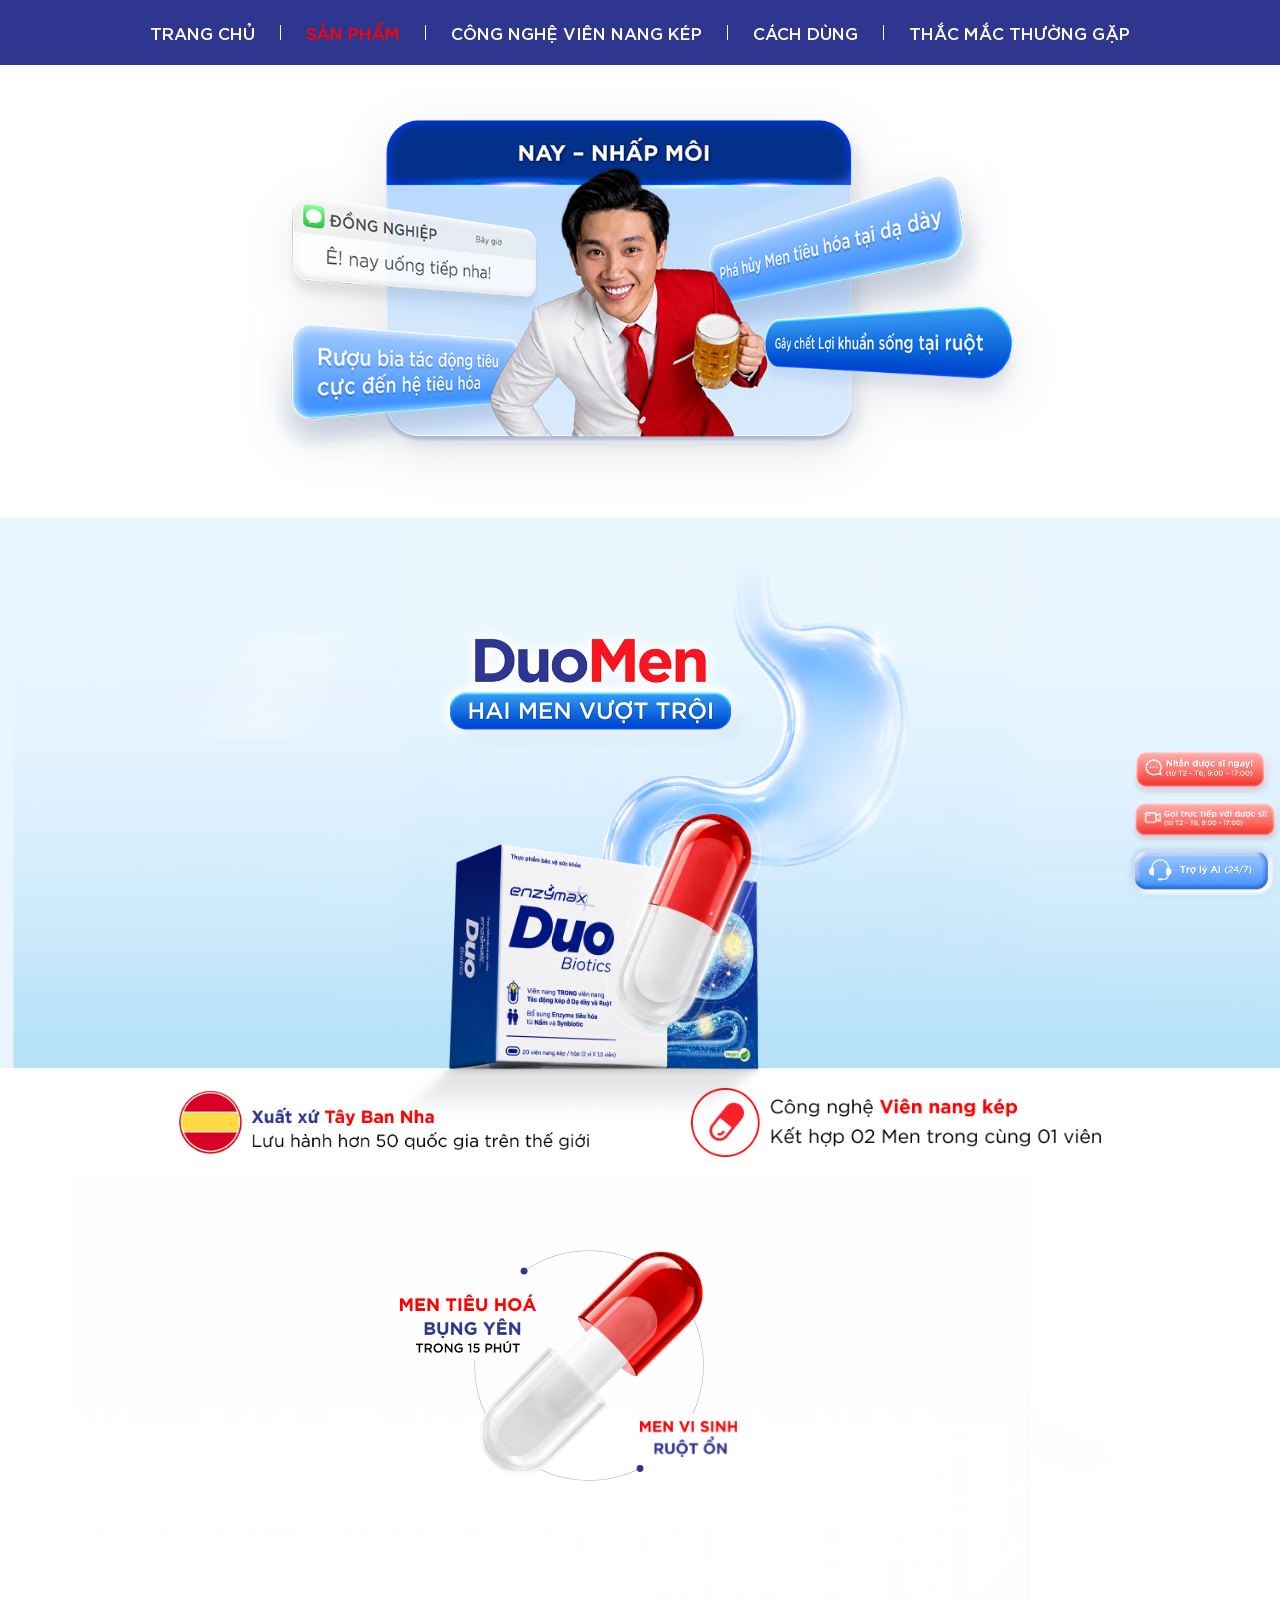
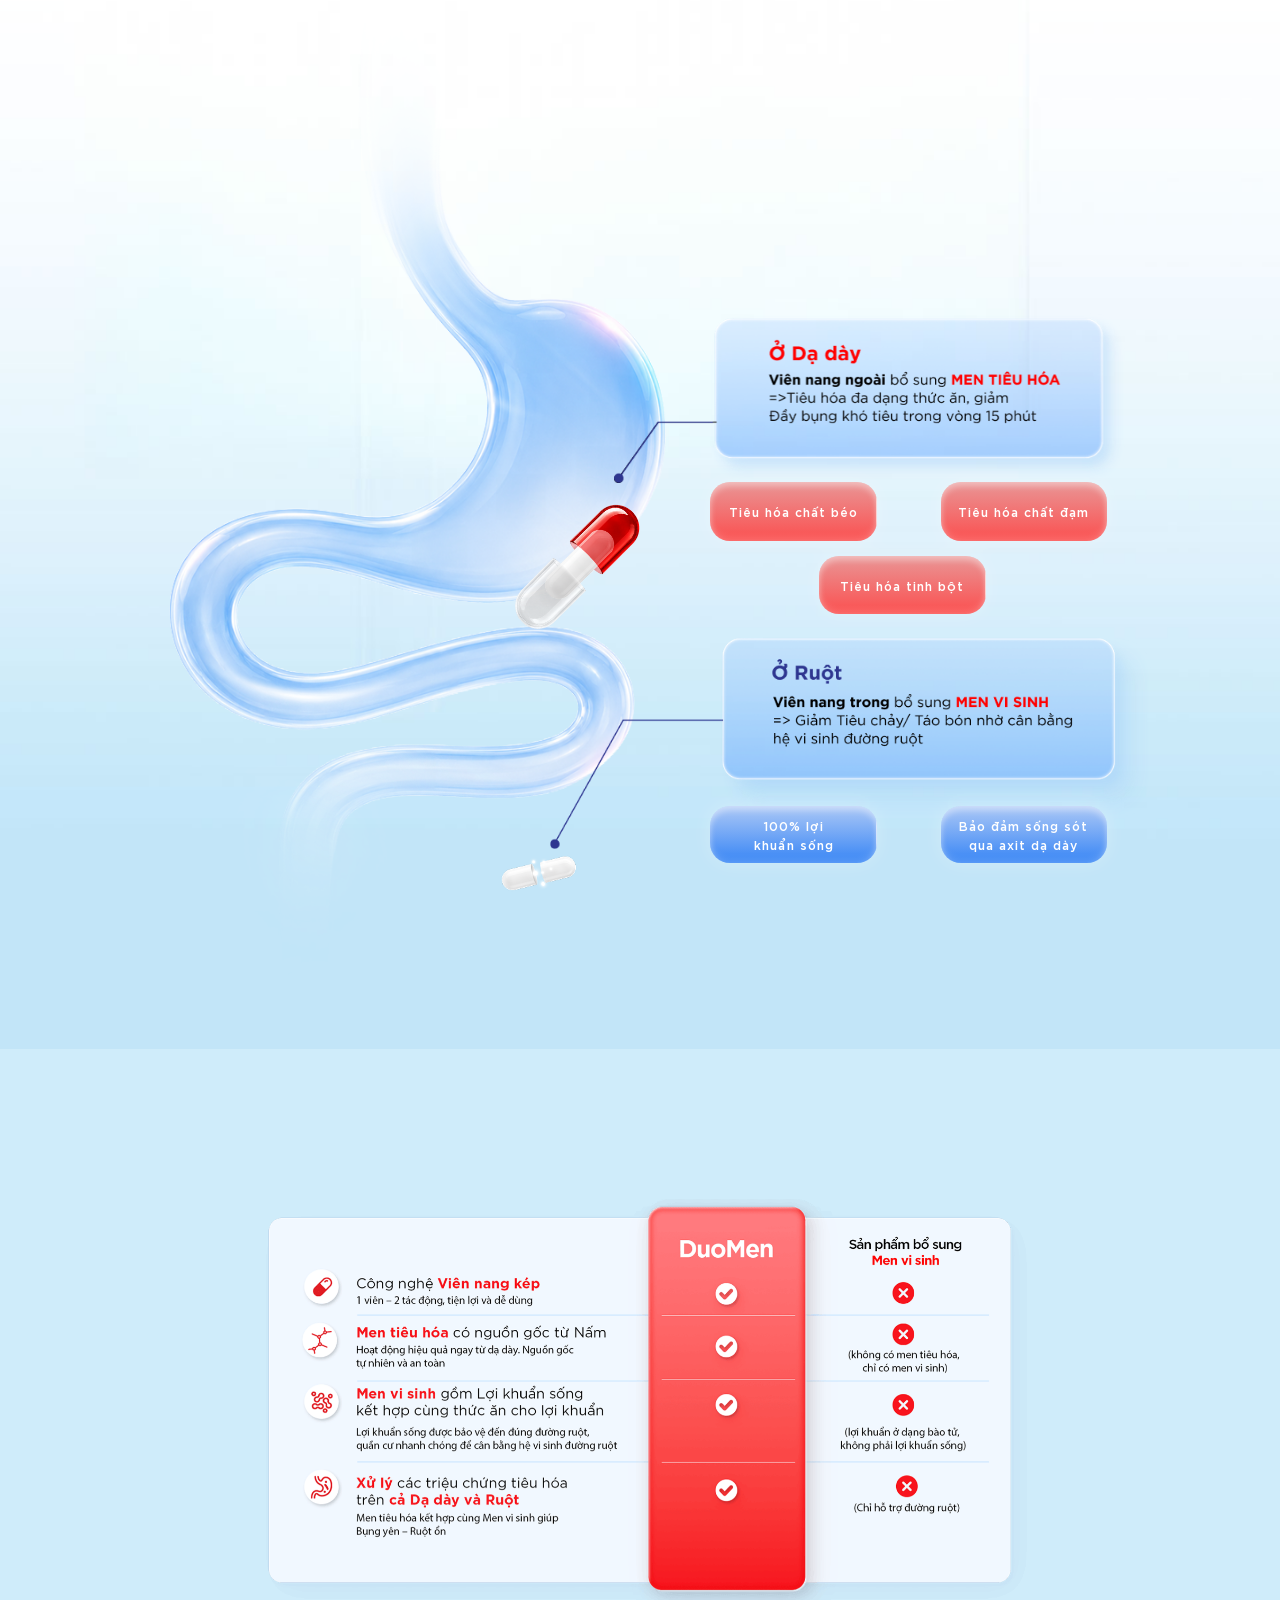
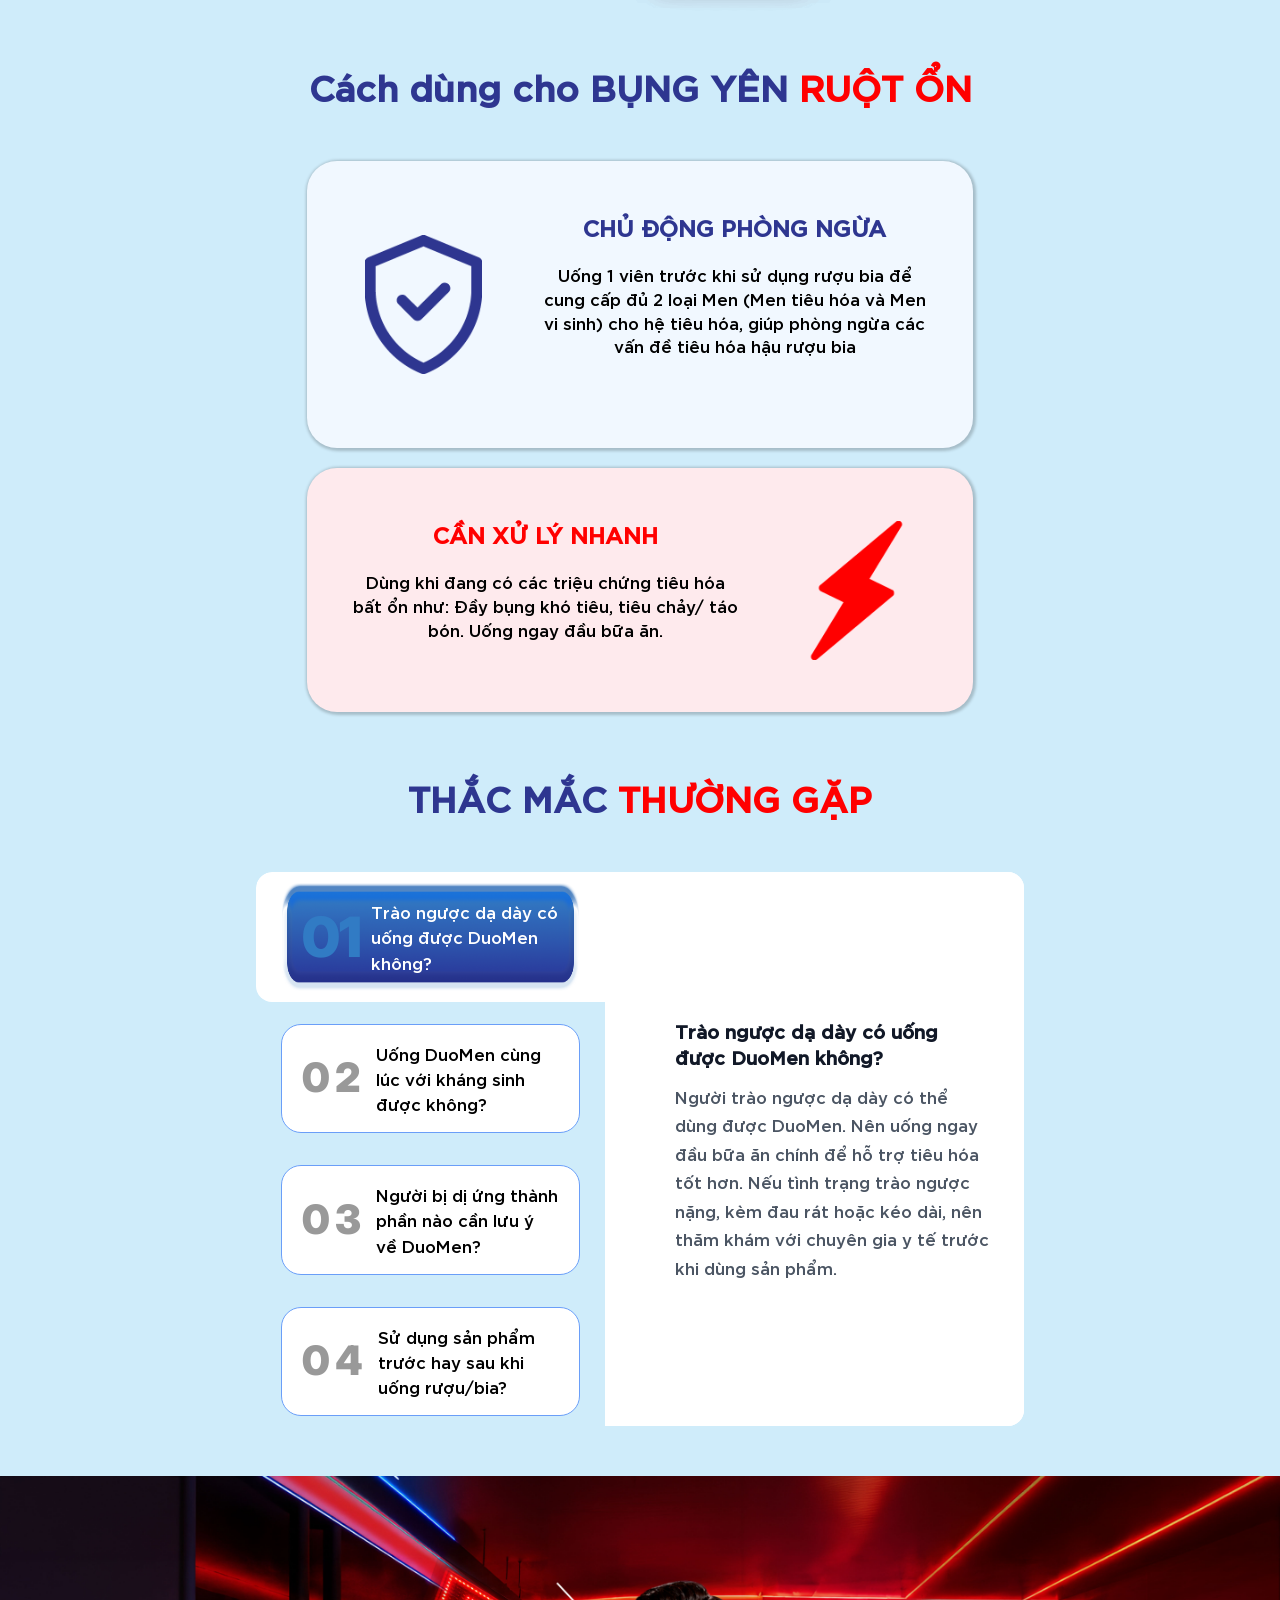
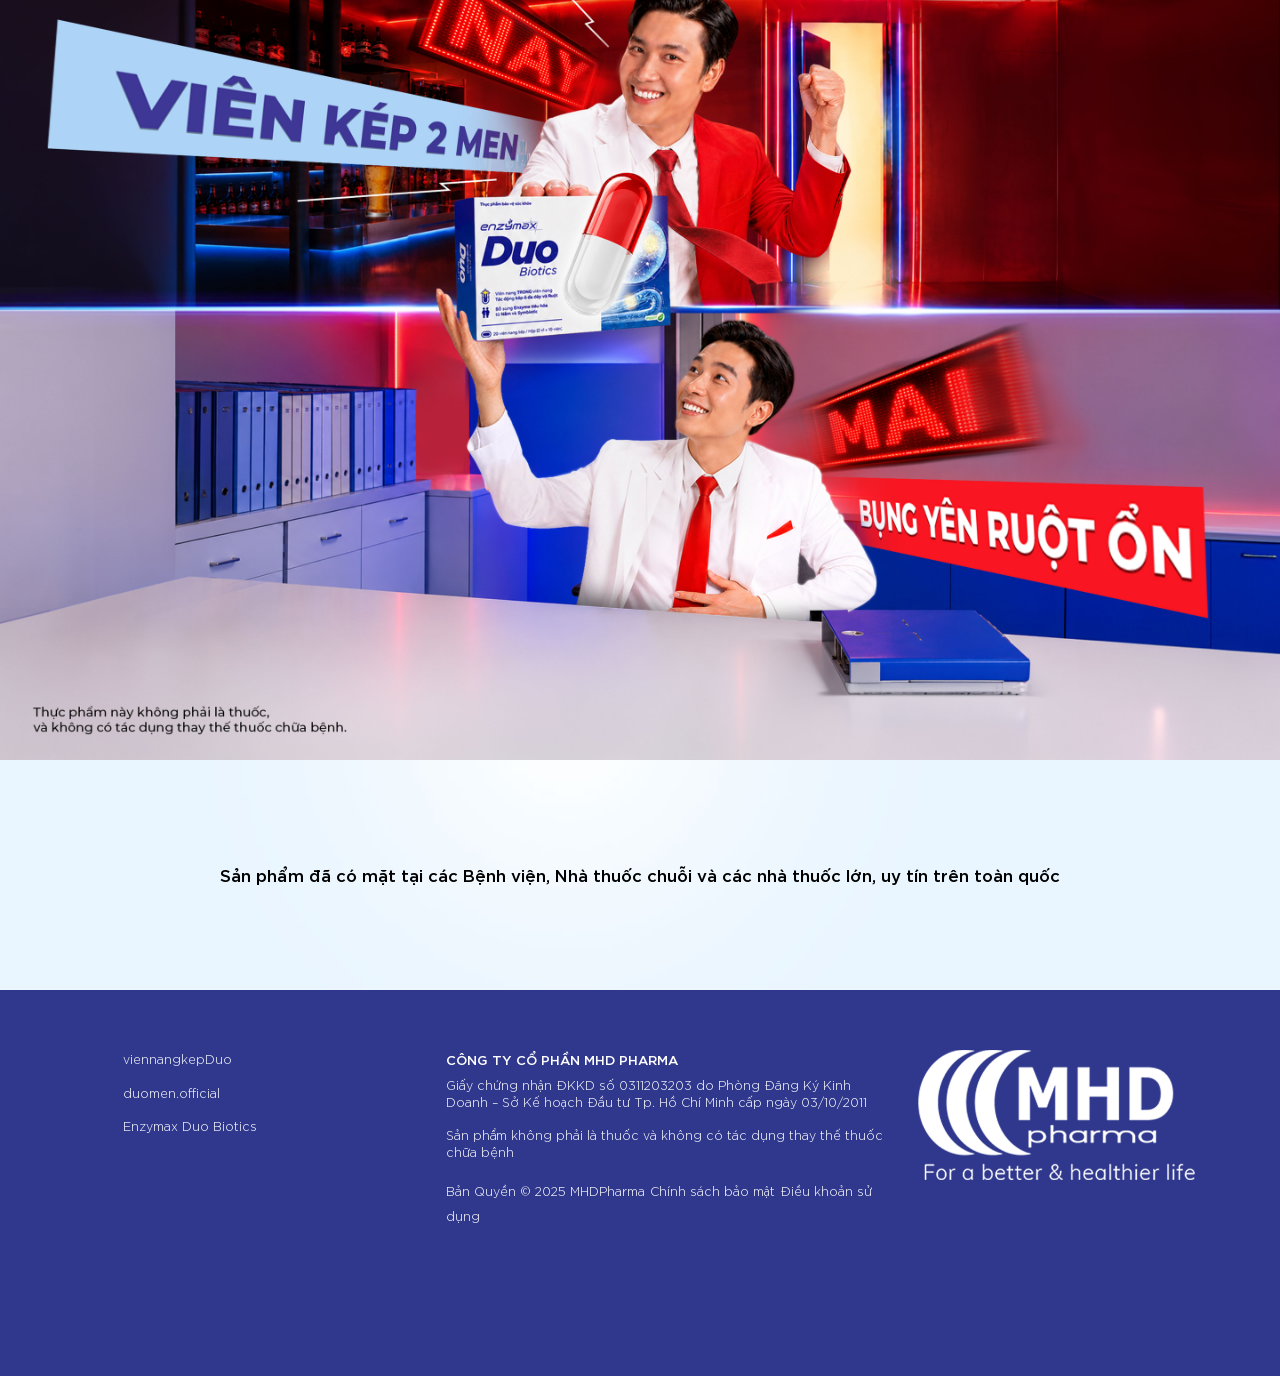
==== commit 01a2f978: "update page" ====
--- a/index.html
+++ b/index.html
@@ -33,12 +33,12 @@
     <link rel="preconnect" href="https://fonts.googleapis.com">
     <link rel="preconnect" href="https://fonts.gstatic.com" crossorigin>
     <link href="https://fonts.googleapis.com/css2?family=Inter:ital,opsz,wght@0,14..32,100..900;1,14..32,100..900&display=swap" rel="stylesheet">
-    <link href="css/style.css?v=15" rel="stylesheet" media="screen" >
+    <link href="css/style.css?v=16" rel="stylesheet" media="screen" >
 </head>
 <body>
     <header class="page-header">
         <div class="main-menu">
-            <div class="logo-mb md-mobile"><img src="./images/logo-mb.png?v=15" alt=""></div>
+            <div class="logo-mb md-mobile"><img src="./images/logo-mb.png?v=16" alt=""></div>
             <div class="toggle-menu md-mobile">
                 <span></span>
                 <span></span>
@@ -57,24 +57,24 @@
         <div class="section-1">
             <div class="banner">
                 <div class="md-card card-back">
-                    <img src="./images/box-1.png?v=15" alt="" class="md-desktop">
-                    <img src="./images/box-1-mb.png?v=15" alt="" class="md-mobile">
+                    <img src="./images/box-1.png?v=16" alt="" class="md-desktop">
+                    <img src="./images/box-1-mb.png?v=16" alt="" class="md-mobile">
                     <div class="md-ico-1">
-                        <img src="./images/ico-1.png?v=15" alt="" class="ico-1">
-                        <img src="./images/ico-2.png?v=15" alt="" class="ico-2">
-                        <img src="./images/ico-3.png?v=15" alt="" class="ico-3">
-                        <img src="./images/ico-4.png?v=15" alt="" class="ico-4">
-                        <img src="./images/ico-5.png?v=15" alt="" class="ico-5">
+                        <img src="./images/ico-1.png?v=16" alt="" class="ico-1">
+                        <img src="./images/ico-2.png?v=16" alt="" class="ico-2">
+                        <img src="./images/ico-3.png?v=16" alt="" class="ico-3">
+                        <img src="./images/ico-4.png?v=16" alt="" class="ico-4">
+                        <img src="./images/ico-5.png?v=16" alt="" class="ico-5">
                     </div>
                 </div>
                 <div class="md-card card-front">
-                    <img src="./images/box-2.png?v=15" alt="" class="md-desktop">
-                    <img src="./images/box-2-mb.png?v=15" alt="" class="md-mobile"> 
+                    <img src="./images/box-2.png?v=16" alt="" class="md-desktop">
+                    <img src="./images/box-2-mb.png?v=16" alt="" class="md-mobile"> 
                     <div class="md-ico-1">
-                        <img src="./images/ico-6.png?v=15" alt="" class="ico-6">
-                        <img src="./images/ico-7.png?v=15" alt="" class="ico-7">
-                        <img src="./images/ico-8.png?v=15" alt="" class="ico-8">
-                        <img src="./images/ico-9.png?v=15" alt="" class="ico-9">
+                        <img src="./images/ico-6.png?v=16" alt="" class="ico-6">
+                        <img src="./images/ico-7.png?v=16" alt="" class="ico-7">
+                        <img src="./images/ico-8.png?v=16" alt="" class="ico-8">
+                        <img src="./images/ico-9.png?v=16" alt="" class="ico-9">
                     </div>
                 </div>
                 
@@ -83,50 +83,50 @@
         </div>
         
         <div class="section-5">
-            <img src="./images/bg-banner-2.jpg?v=15" alt="" class="md-desktop">
-            <img src="./images/bg-banner-mb.jpg?v=15" alt="" class="md-mobile">
-            <img src="./images/img-banner.png?v=15" alt="" class="img-banner md-desktop">
-            <img src="./images/tia-sang.png?v=15" alt="" class="ani-tiasang">
+            <img src="./images/bg-banner-2.jpg?v=16" alt="" class="md-desktop">
+            <img src="./images/bg-banner-mb.jpg?v=16" alt="" class="md-mobile">
+            <img src="./images/img-banner.png?v=16" alt="" class="img-banner md-desktop">
+            <img src="./images/tia-sang.png?v=16" alt="" class="ani-tiasang">
             <div class="text-3">
-                <img src="./images/text-3.png?v=15" alt="">
+                <img src="./images/text-3.png?v=16" alt="">
                 <div class="shine-sweep"></div>
             </div>
             <div class="bot-content">
                 <div class="md-hop-thuoc">
-                    <img src="./images/hop-thuoc.png?v=15" alt="" class="hop-thuoc">
-                    <img src="./images/vien-thuoc-4.png?v=15" alt="" class="vien-thuoc">
+                    <img src="./images/hop-thuoc.png?v=16" alt="" class="hop-thuoc">
+                    <img src="./images/vien-thuoc-4.png?v=16" alt="" class="vien-thuoc">
                     <a class="ctn-popup" data-fancybox="" data-src="#popup-1" href="javascript:;">
-                        <img src="./images/btn-popup.png?v=15" alt="">
+                        <img src="./images/btn-popup.png?v=16" alt="">
                     </a>
                     <div class="md-popup-1 md-popup" id="popup-1">
-                        <img src="./images/img-popup.jpg?v=15" alt="">
+                        <img src="./images/img-popup.jpg?v=16" alt="">
                     </div>
                 </div>
                 
-                <img src="./images/logo-1.png?v=15" alt="" class="sc5-logo-1 wow fadeInRight" data-wow-delay="0.5s">
-                <img src="./images/logo-2.png?v=15" alt="" class="sc5-logo-2 wow fadeInLeft" data-wow-delay="1s">
+                <img src="./images/logo-1.png?v=16" alt="" class="sc5-logo-1 wow fadeInRight" data-wow-delay="0.5s">
+                <img src="./images/logo-2.png?v=16" alt="" class="sc5-logo-2 wow fadeInLeft" data-wow-delay="1s">
             </div>
         </div>
         <div class="section-2" id="targetForm">
             
             <div class="md-content">
                 <div class="sc2-img-6">
-                    <img src="./images/vien-thuoc-5.png?v=15" alt="" class="img-vienthuoc-front">
-                    <img src="./images/vien-thuoc.png?v=15" alt="" class="img-duongvien">
-                    <img src="./images/text-1.png?v=15" alt="" class="text6-img-1">
-                    <img src="./images/text-2.png?v=15" alt="" class="text6-img-2">
-                </div>
-                <img src="./images/vien-thuoc-2.png?v=15" alt="" class="sc2-img-1">
-                <img src="./images/vien-thuoc-3.png?v=15" alt="" class="sc2-img-5">
-                <img src="./images/bg-duongruot-2.jpg?v=15" alt="" class="sc2-img-2 md-desktop">
-                <img src="./images/bg-duongruot-mb.jpg?v=15" alt="" class="sc2-img-2 md-mobile">
-                <img src="./images/img-duongruot.png?v=15" alt="" class="img-duongruot md-desktop">
-                <img src="./images/vien-thuoc-4.png?v=15" alt="" class="vien-thuoc-4">
-                <img src="./images/ico-vien-thuoc.png?v=15" alt="" class="ico-vien-thuoc">
-                <img src="./images/sc2-img-3.png?v=15" alt="" class="sc2-img-3 md-desktop">
-                <img src="./images/sc2-img-3-mb.png?v=15" alt="" class="sc2-img-3 md-mobile">
-                 <img src="./images/sc2-img-4.png?v=15" alt="" class="sc2-img-4 md-desktop">
-                <img src="./images/sc2-img-4-mb.png?v=15" alt="" class="sc2-img-4 md-mobile">
+                    <img src="./images/vien-thuoc-5.png?v=16" alt="" class="img-vienthuoc-front">
+                    <img src="./images/vien-thuoc.png?v=16" alt="" class="img-duongvien">
+                    <img src="./images/text-1.png?v=16" alt="" class="text6-img-1">
+                    <img src="./images/text-2.png?v=16" alt="" class="text6-img-2">
+                </div>
+                <img src="./images/vien-thuoc-2.png?v=16" alt="" class="sc2-img-1">
+                <img src="./images/vien-thuoc-3.png?v=16" alt="" class="sc2-img-5">
+                <img src="./images/bg-duongruot-2.jpg?v=16" alt="" class="sc2-img-2 md-desktop">
+                <img src="./images/bg-duongruot-mb.jpg?v=16" alt="" class="sc2-img-2 md-mobile">
+                <img src="./images/img-duongruot.png?v=16" alt="" class="img-duongruot md-desktop">
+                <img src="./images/vien-thuoc-4.png?v=16" alt="" class="vien-thuoc-4">
+                <img src="./images/ico-vien-thuoc.png?v=16" alt="" class="ico-vien-thuoc">
+                <img src="./images/sc2-img-3.png?v=16" alt="" class="sc2-img-3 md-desktop">
+                <img src="./images/sc2-img-3-mb.png?v=16" alt="" class="sc2-img-3 md-mobile">
+                 <img src="./images/sc2-img-4.png?v=16" alt="" class="sc2-img-4 md-desktop">
+                <img src="./images/sc2-img-4-mb.png?v=16" alt="" class="sc2-img-4 md-mobile">
                 <div class="md-col">
                     <div class="btn-sc2-1 show-btn share-btn" id="shareBtn">
                         <span class="text-share">Tiêu hóa chất béo</span>
@@ -193,8 +193,8 @@
                     </div>
                     <div class="md-content wow fadeInUp" data-wow-delay="0.7s">
                         <div class="sc3-img-1">
-                            <img src="./images/img-1.png?v=15" alt="" class="md-desktop ">
-                            <img src="./images/img-1-mb.png?v=15" alt="" class="md-mobile">
+                            <img src="./images/img-1.png?v=16" alt="" class="md-desktop ">
+                            <img src="./images/img-1-mb.png?v=16" alt="" class="md-mobile">
                             <!-- <div class="shine-sweep"></div> -->
                         </div>
                         
@@ -212,7 +212,7 @@
                     <div class="md-content">
                         <div class="md-col clearfix wow fadeInRight" data-wow-delay="0.5s">
                             <div class="left-col">
-                                <img src="./images/img-2.png?v=15" alt="">
+                                <img src="./images/img-2.png?v=16" alt="">
                             </div>
                             <div class="right-col">
                                 <div class="how-to-use">
@@ -225,7 +225,7 @@
                         </div>
                         <div class="md-col md-col-2 clearfix wow fadeInLeft" data-wow-delay="0.5s">
                             <div class="left-col">
-                                <img src="./images/img-3.png?v=15" alt="">
+                                <img src="./images/img-3.png?v=16" alt="">
                             </div>
                             <div class="right-col">
                                 <div class="how-to-use">
@@ -282,7 +282,7 @@
 
 
 
-                        <button class="show-more-btn" id="showMoreBtn"><img src="./images/ico-showmore.png?v=15" alt=""></button>
+                        <button class="show-more-btn" id="showMoreBtn"><img src="./images/ico-showmore.png?v=16" alt=""></button>
 
                     </div>
 
@@ -296,16 +296,16 @@
         <div class="main-content">
           
           <div id="frame-duoc-pham" class="ai-chat-container">
-             <div class="close-all-ai"><img src="./images/ico-close.png?v=15" alt=""></div>
+             <div class="close-all-ai"><img src="./images/ico-close.png?v=16" alt=""></div>
             <iframe src="https://web.e-pharmacy.vn/start-call?ref=duomen" allow="camera; microphone; display-capture" loading="lazy"></iframe>
           </div>
           <div id="frame-tro-ly" class="ai-chat-container">
-             <div class="close-all-ai"><img src="./images/ico-close.png?v=15" alt=""></div>
-            <iframe src="https://web.e-pharmacy.vn/ai-chat?ref=duomen" loading="lazy"></iframe>
+             <div class="close-all-ai"><img src="./images/ico-close.png?v=16" alt=""></div>
+            <iframe src="https://web.e-pharmacy.vn/ai-chat?ref=duomen" allow="camera; microphone; display-capture" loading="lazy"></iframe>
           </div>
           <div id="frame-tu-van" class="ai-chat-container">
-             <div class="close-all-ai"><img src="./images/ico-close.png?v=15" alt=""></div>
-            <iframe src="https://web.e-pharmacy.vn/teleconsult?ref=duomen" loading="lazy"></iframe>
+             <div class="close-all-ai"><img src="./images/ico-close.png?v=16" alt=""></div>
+            <iframe src="https://web.e-pharmacy.vn/teleconsult?ref=duomen" allow="camera; microphone; display-capture" loading="lazy"></iframe>
           </div>
 
           
@@ -315,27 +315,27 @@
     </div>
     <div class="md-ai-bot">
         <div class="ctn-button ctn-button-1 ai-btn" data-target="frame-tu-van">
-            <img src="./images/ctn-button-1.png?v=15" alt="" class="md-desktop">
-             <img src="./images/ctn-button-1-mb.png?v=15" alt="" class="md-mobile">
+            <img src="./images/ctn-button-1.png?v=16" alt="" class="md-desktop">
+             <img src="./images/ctn-button-1-mb.png?v=16" alt="" class="md-mobile">
         </div>
         
          <div class="ctn-button ctn-button-3 ai-btn" data-target="frame-duoc-pham">
-            <img src="./images/ctn-button-3.png?v=15" alt="" class="md-desktop">
-            <img src="./images/ctn-button-2-mb.png?v=15" alt="" class="md-mobile">
+            <img src="./images/ctn-button-3.png?v=16" alt="" class="md-desktop">
+            <img src="./images/ctn-button-2-mb.png?v=16" alt="" class="md-mobile">
         </div>
         <div class="ctn-button ctn-button-2 ai-btn"  data-target="frame-tro-ly">
-            <img src="./images/ctn-button-2.png?v=15" alt="" class="md-desktop">
-            <img src="./images/ctn-button-3-mb.png?v=15" alt="" class="md-mobile">
+            <img src="./images/ctn-button-2.png?v=16" alt="" class="md-desktop">
+            <img src="./images/ctn-button-3-mb.png?v=16" alt="" class="md-mobile">
         </div>
     </div>
     <footer class="footer clearfix">
     	<div class="top-footer">
             <div class="content-banner wow fadeInUp" data-wow-delay="0.5s">
-                <img src="./images/banner.jpg?v=15" alt="" class="md-desktop">
-                <img src="./images/banner-mb.jpg?v=15" alt="" class="md-mobile">
+                <img src="./images/banner.jpg?v=16" alt="" class="md-desktop">
+                <img src="./images/banner-mb.jpg?v=16" alt="" class="md-mobile">
             </div>
             <div class="bg-footer wow fadeInUp" data-wow-delay="0.2s">
-                <img src="./images/bg-footer.jpg?v=15" alt="">
+                <img src="./images/bg-footer.jpg?v=16" alt="">
                 <p>Sản phẩm đã có mặt tại các Bệnh viện, Nhà thuốc chuỗi và các nhà thuốc lớn, uy tín trên toàn quốc</p>
             </div>
         </div>
@@ -345,9 +345,9 @@
                 <div class="footer-content">
                     
                     <div class="footer-column social-links wow fadeInLeft" data-wow-delay="0.5s">
-                        <a href="https://www.facebook.com/viennangkepDuo" target="_Blank"><img src="./images/ico-fb.png?v=15" alt=""><span>viennangkepDuo</span></a>
-                        <a href="https://www.tiktok.com/@duomen.official" target="_Blank"><img src="./images/ico-tiktok.png?v=15" alt=""><span>duomen.official</span></a>
-                        <a href="https://zalo.me/2509048246650677428" target="_Blank"><img src="./images/ico-zalo.png?v=15" alt=""><span>Enzymax Duo Biotics</span></a>
+                        <a href="https://www.facebook.com/viennangkepDuo" target="_Blank"><img src="./images/ico-fb.png?v=16" alt=""><span>viennangkepDuo</span></a>
+                        <a href="https://www.tiktok.com/@duomen.official" target="_Blank"><img src="./images/ico-tiktok.png?v=16" alt=""><span>duomen.official</span></a>
+                        <a href="https://zalo.me/2509048246650677428" target="_Blank"><img src="./images/ico-zalo.png?v=16" alt=""><span>Enzymax Duo Biotics</span></a>
                     </div>
 
                     <div class="footer-column company-info wow fadeInLeft" data-wow-delay="0.7s">
@@ -505,7 +505,7 @@
                     </div>
 
                     <div class="footer-column logo-area wow fadeInLeft" data-wow-delay="0.9s">
-                        <a href="#"><img src="./images/logo-footer.png?v=15" alt=""></a>
+                        <a href="#"><img src="./images/logo-footer.png?v=16" alt=""></a>
                     </div>
 
                 </div>
@@ -520,5 +520,5 @@
 <script src="vendor/fancybox/jquery.fancybox.min.js" type="text/javascript" ></script>
 <script src="vendor/semantic/semantic.js" type="text/javascript" ></script>
 <script src="vendor/semantic/semantic.min.js" type="text/javascript" ></script>
-<script src="scripts/main.js?v=15"></script>
+<script src="scripts/main.js?v=16"></script>
 </html>
--- a/css/style.css
+++ b/css/style.css
@@ -865,8 +865,11 @@
   transform: translateX(100%);
   transition: transform 0.5s cubic-bezier(0.76, 0, 0.24, 1);
 }
-.section-2 .show-btn:hover .social-icons{
-  transform: translateX(0%);
+
+@media screen and (min-width: 768px) {
+  .section-2 .show-btn:hover .social-icons{
+    transform: translateX(0%);
+  }
 }
 .light-glow {
   position: absolute;
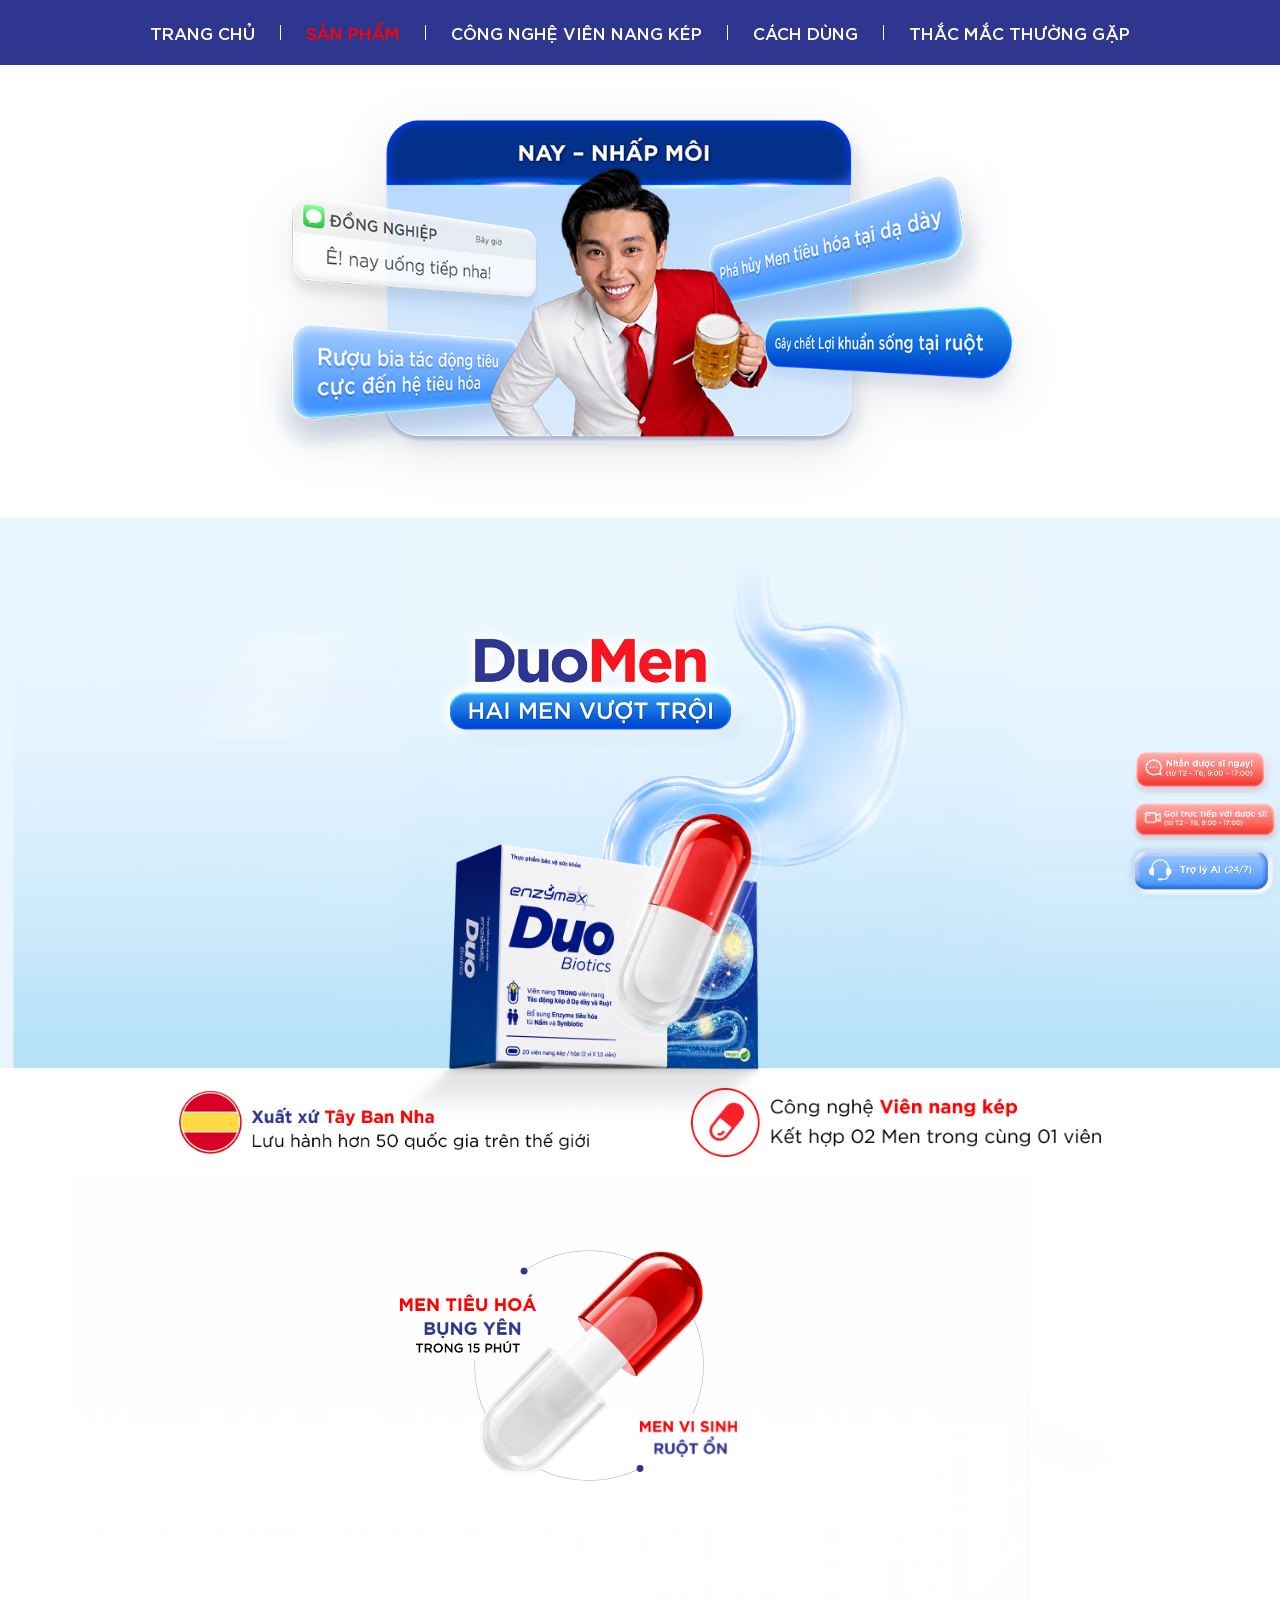
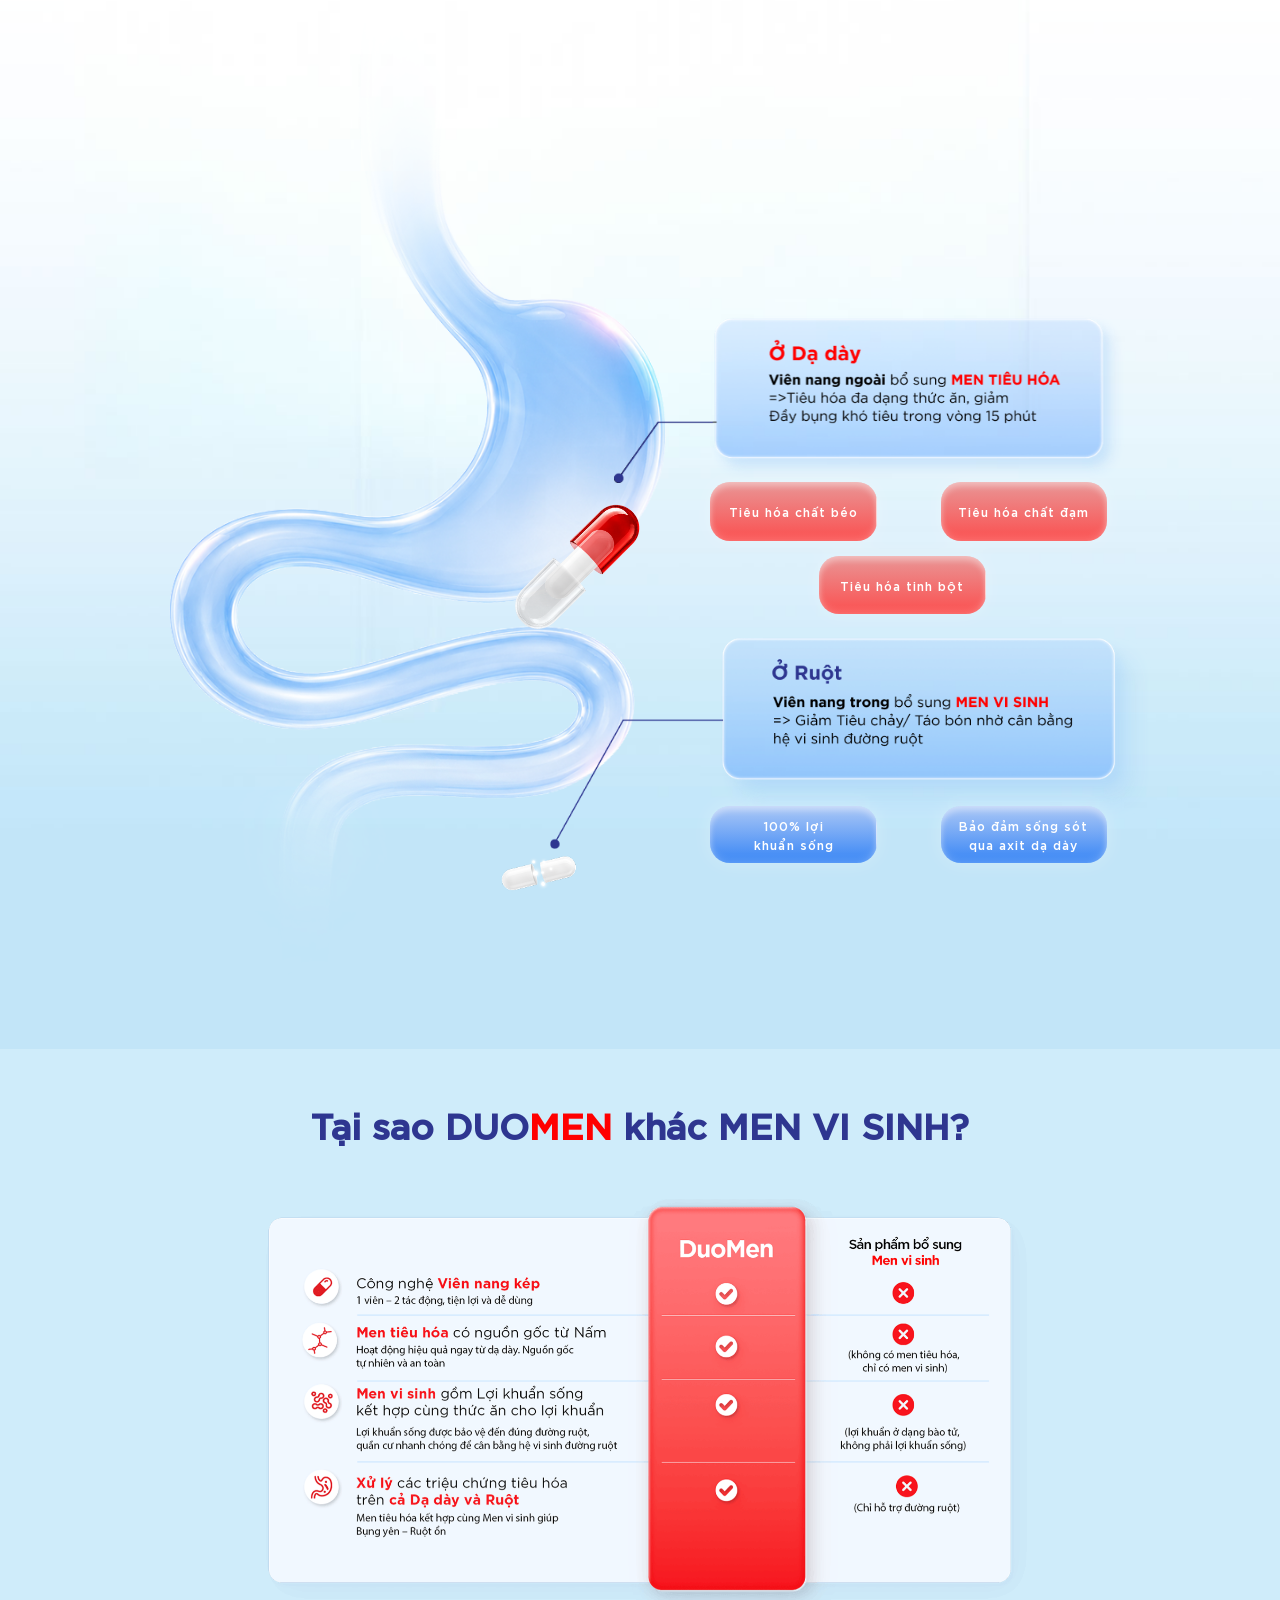
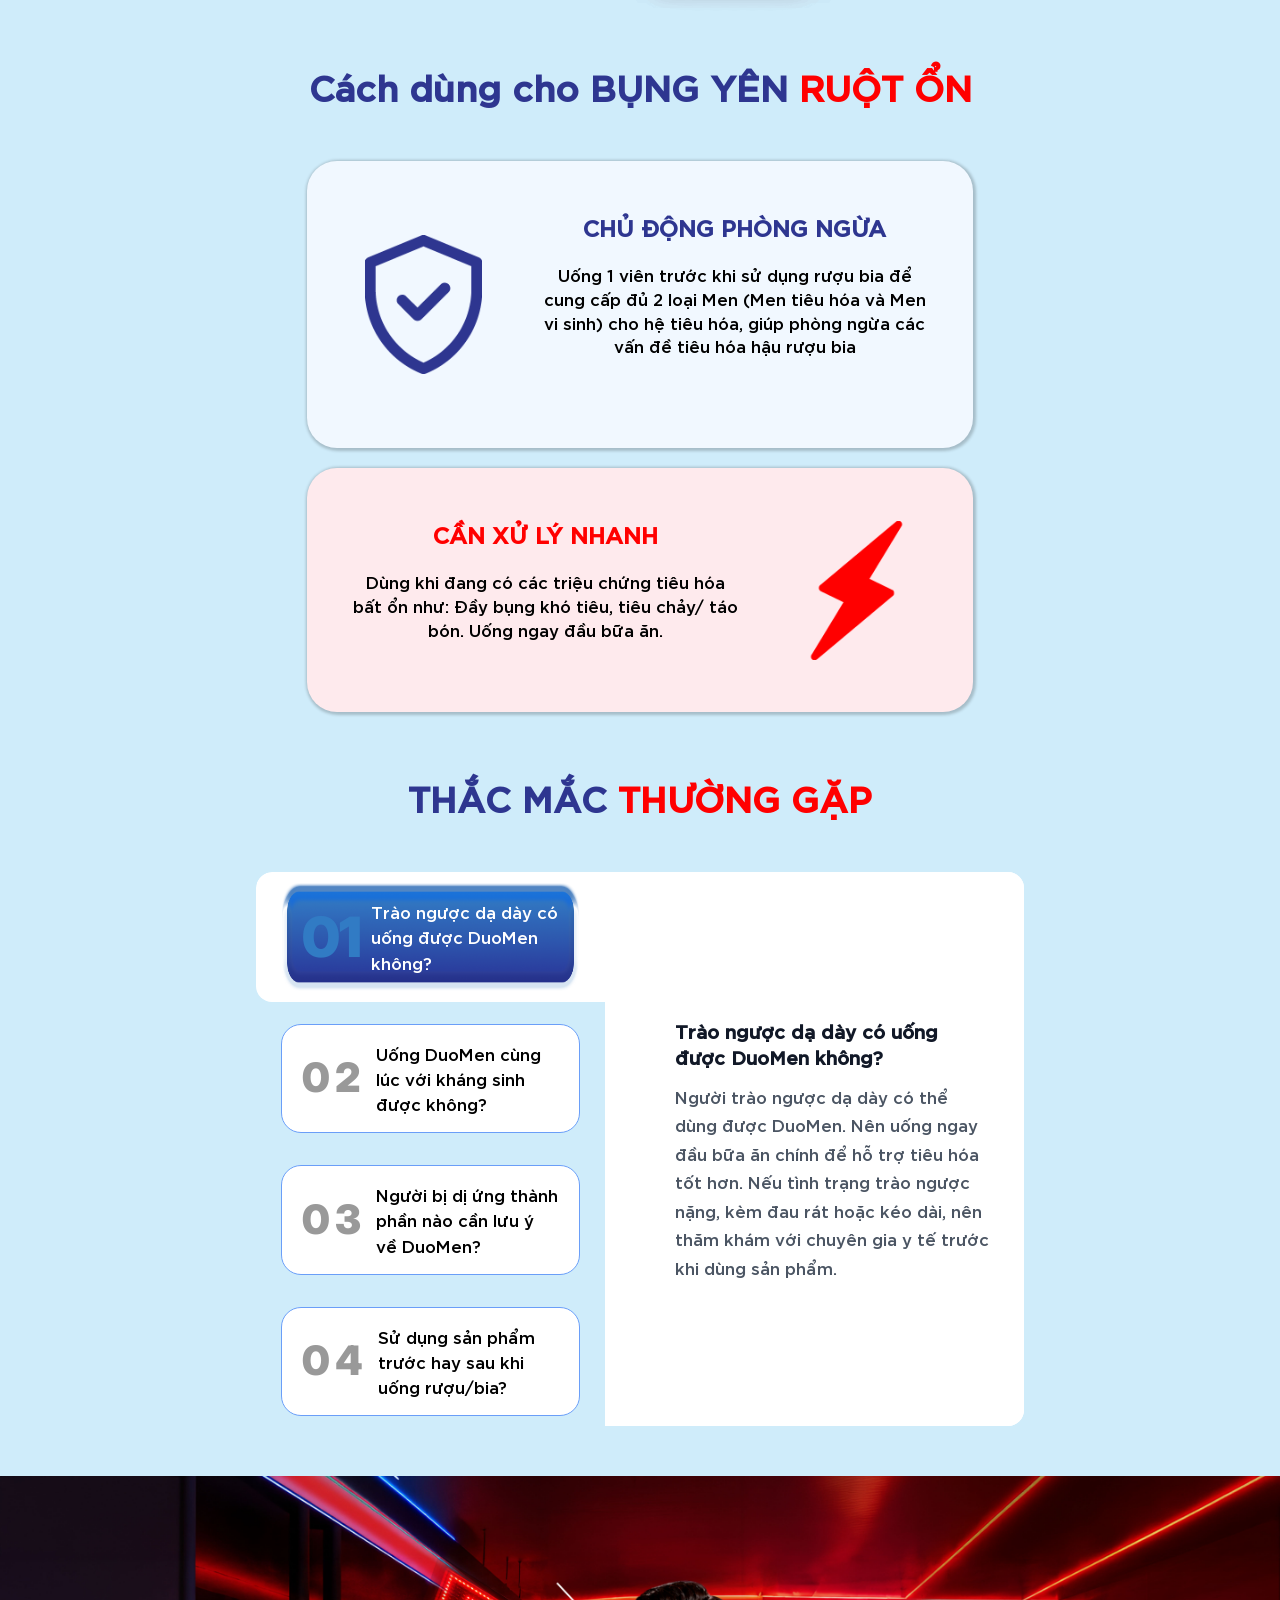
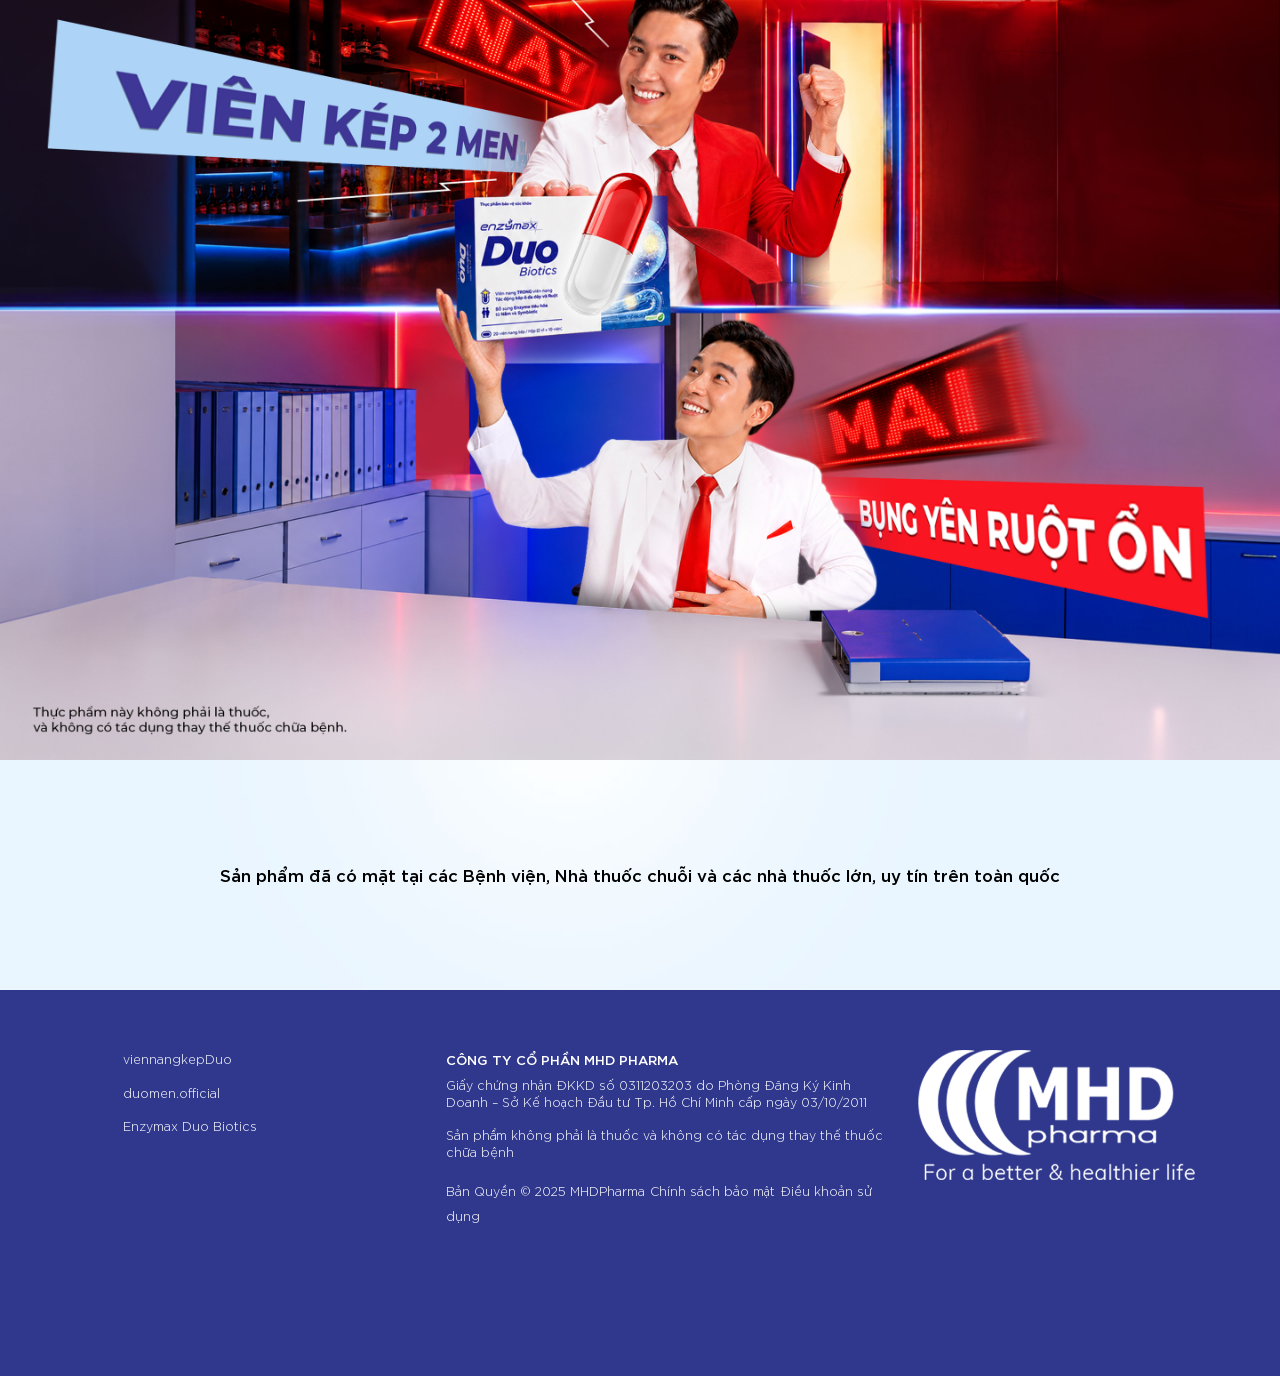
==== commit 9f184e0b: "update page" ====
--- a/index.html
+++ b/index.html
@@ -18,9 +18,7 @@
     <meta property="og:type" content="website">
     <meta property="og:title" content="DuoMen - Enzymax Duo Biotics">
     <meta property="og:description" content="DuoMen với công nghệ Viên nang kép - cung cấp đồng thời 02 hệ Men trong cùng 1 viên: Men tiêu hóa cho Dạ dày và Men vi sinh cho Ruột">
-    <meta property="og:image" content="https://bizzon-vn.github.io/duocmen-lp/images/og-share.jpg">
-    <meta property="og:image:width" content="2048">
-    <meta property="og:image:height" content="900">
+    <meta property="og:image" content="https://bizzon-vn.github.io/duocmen-lp/images/og-share.jpg" />
     <meta property="og:site_name" content="Enzymax Duo Biotics">
     <meta property="og:locale" content="vi_VN">
 
